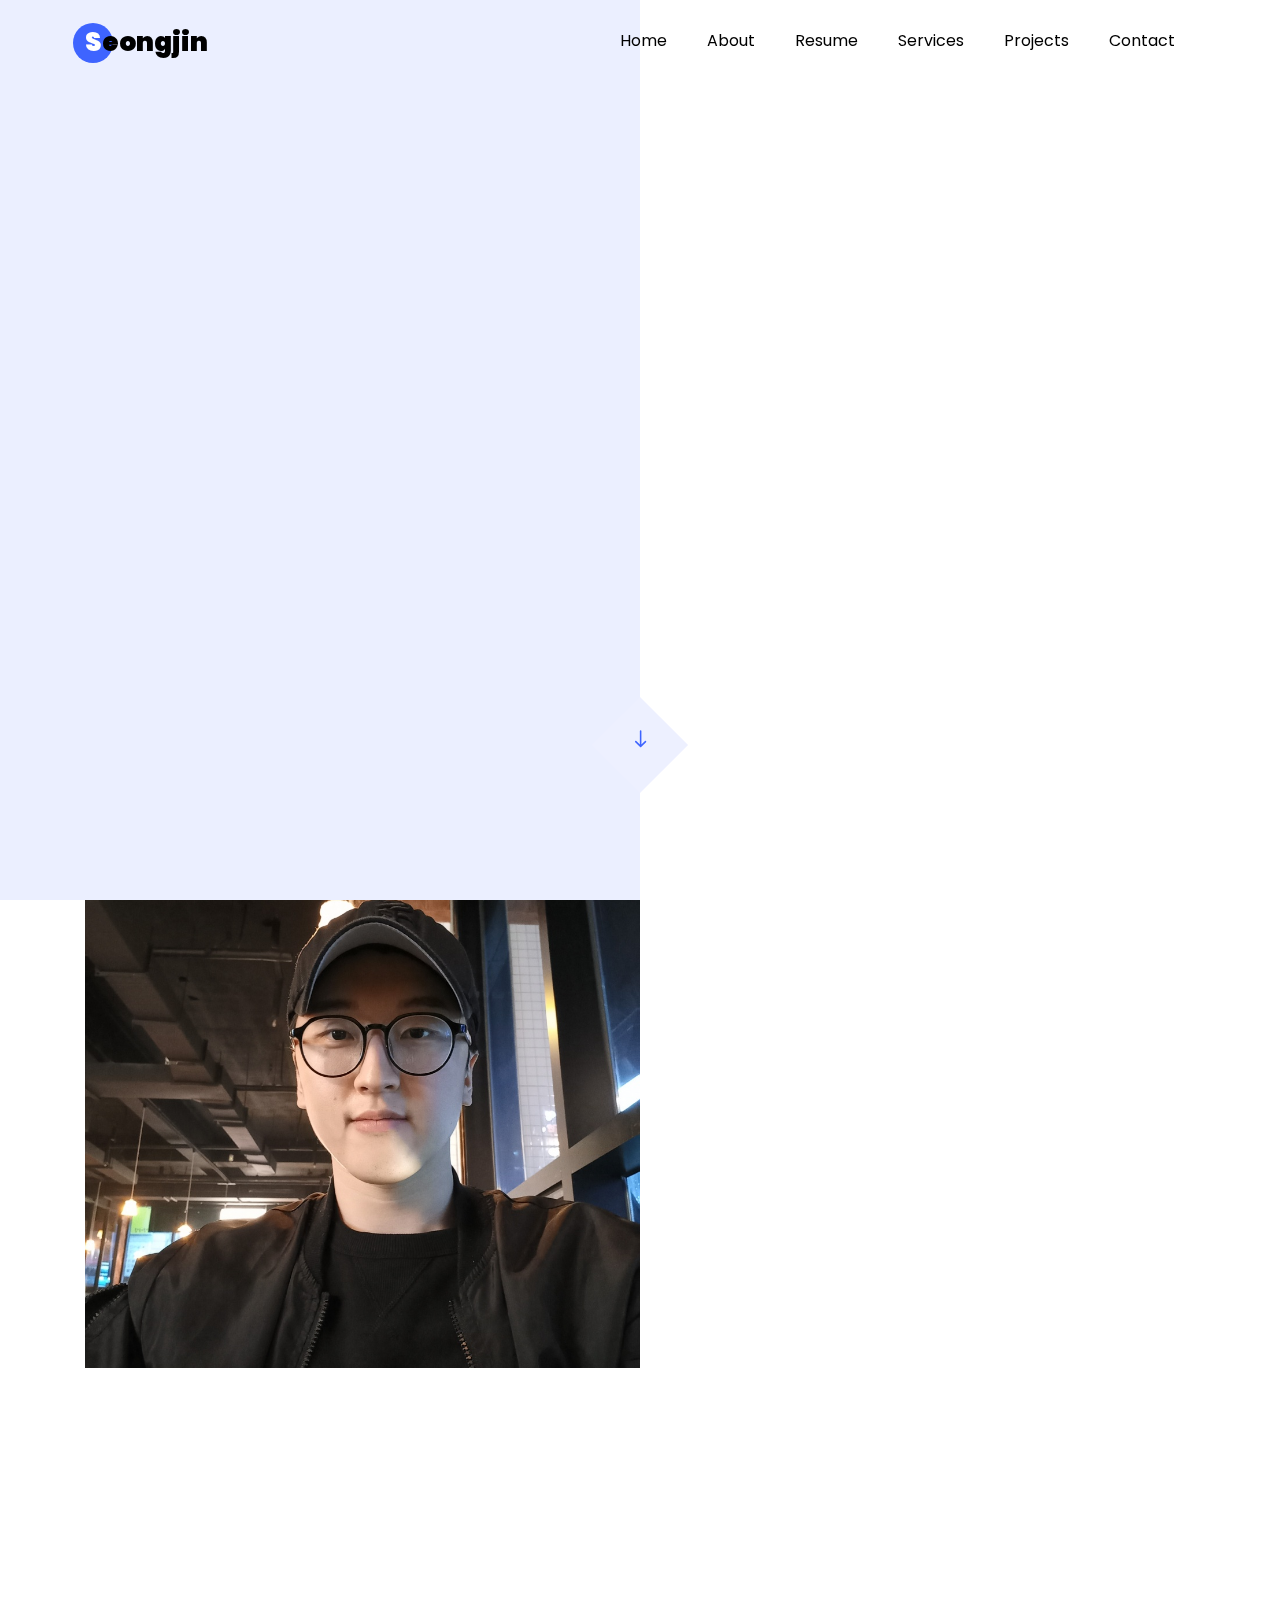
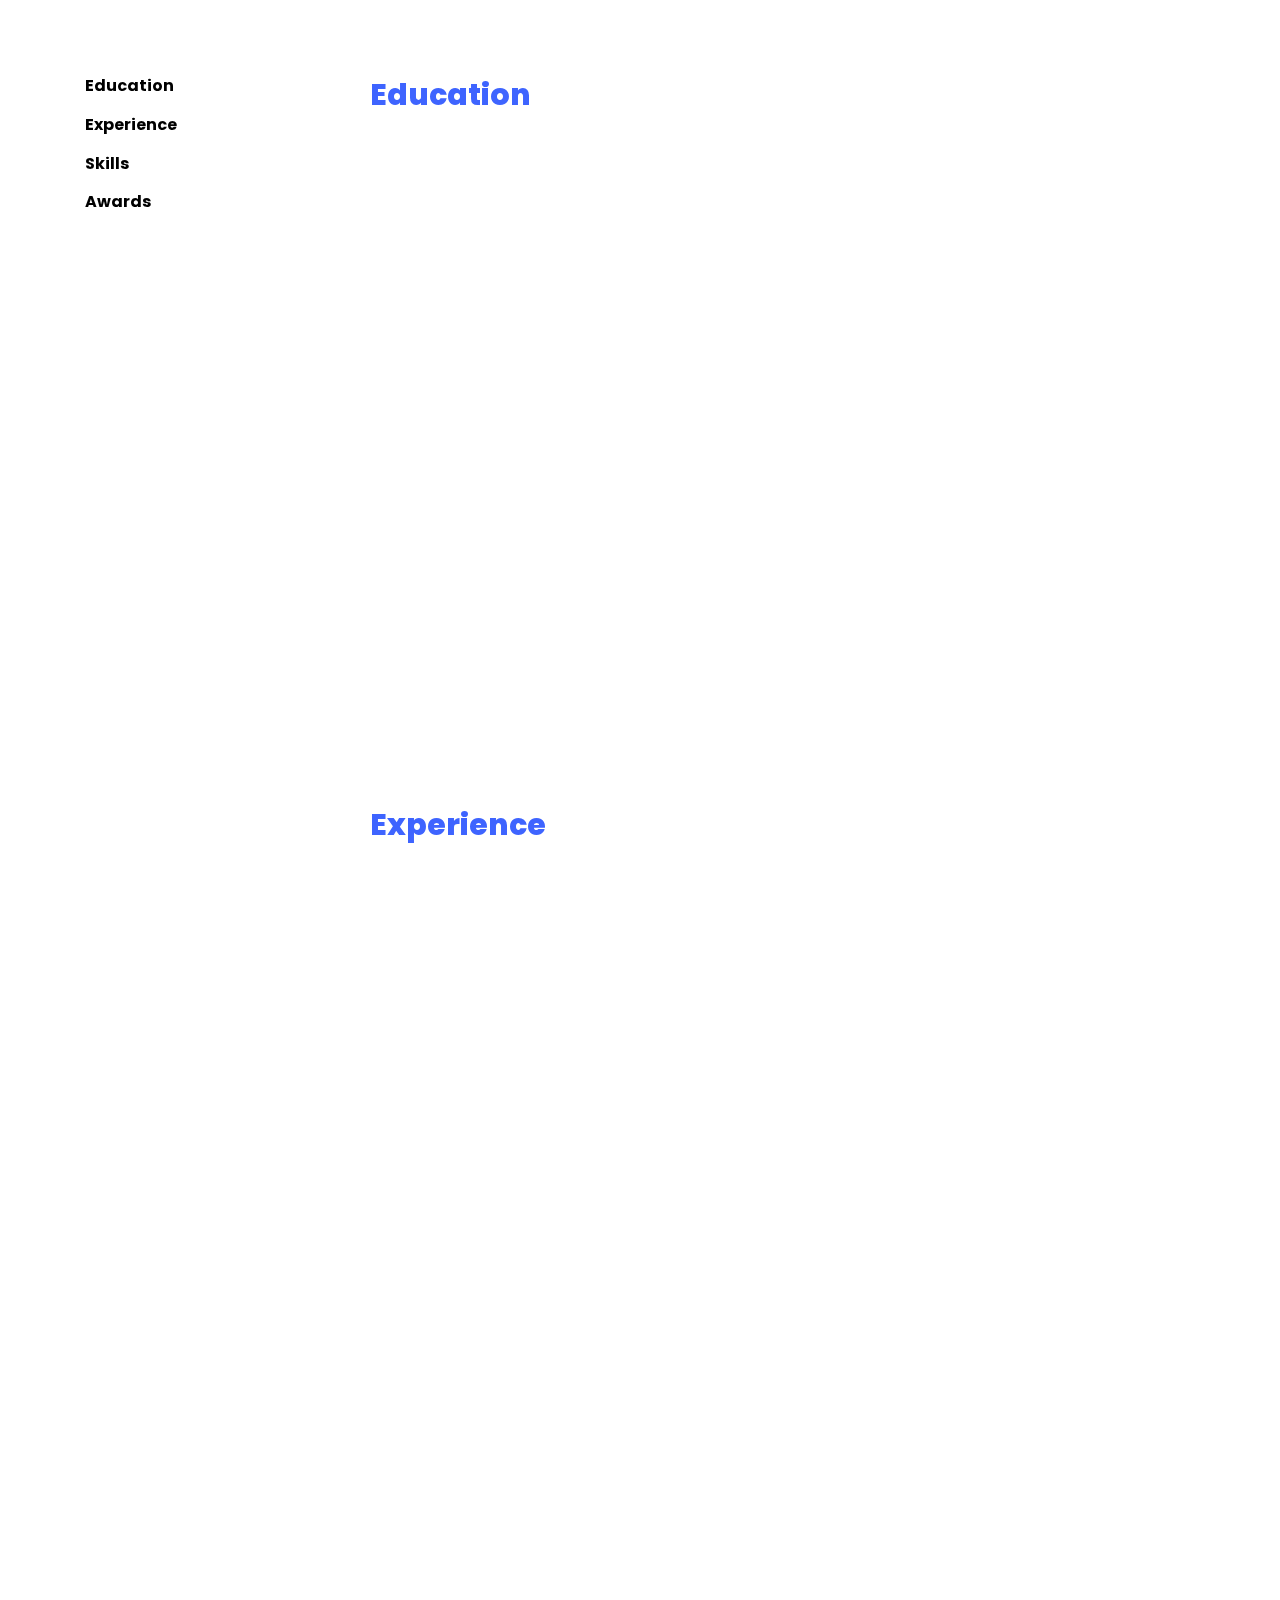
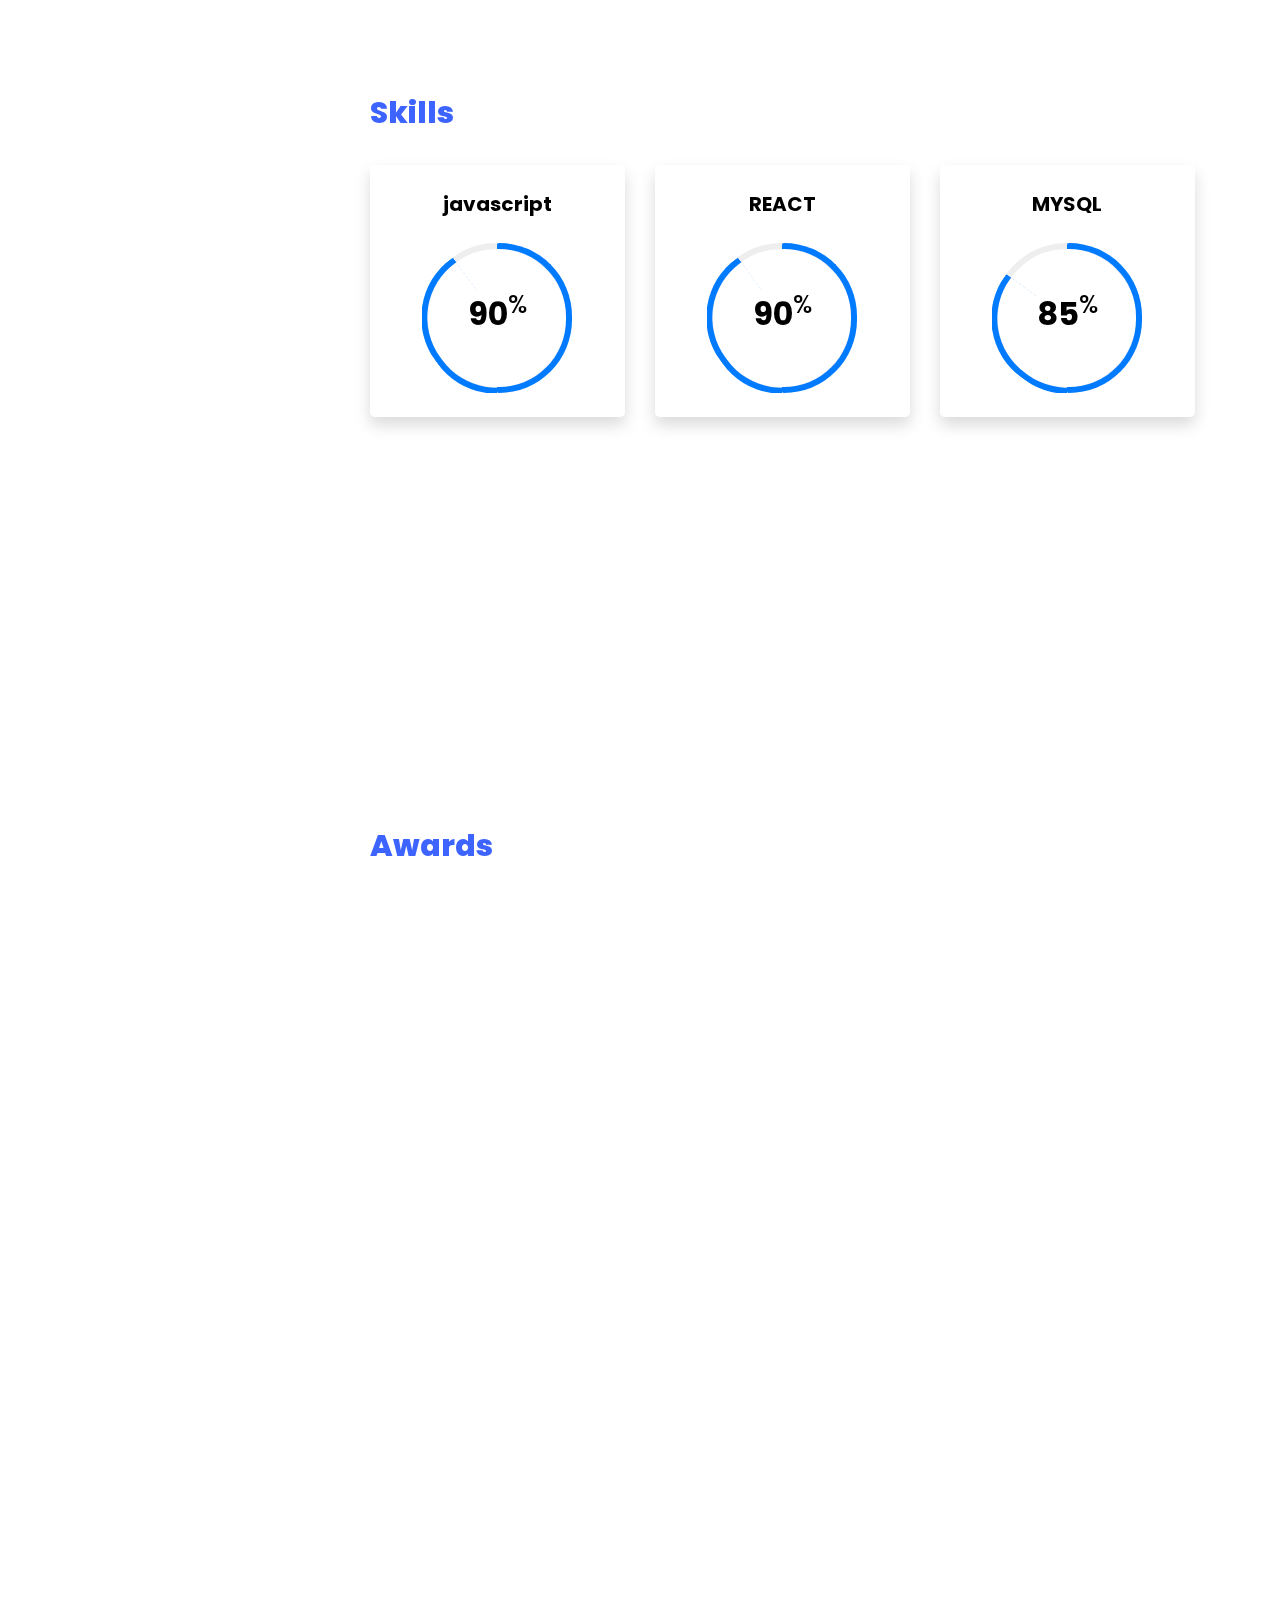
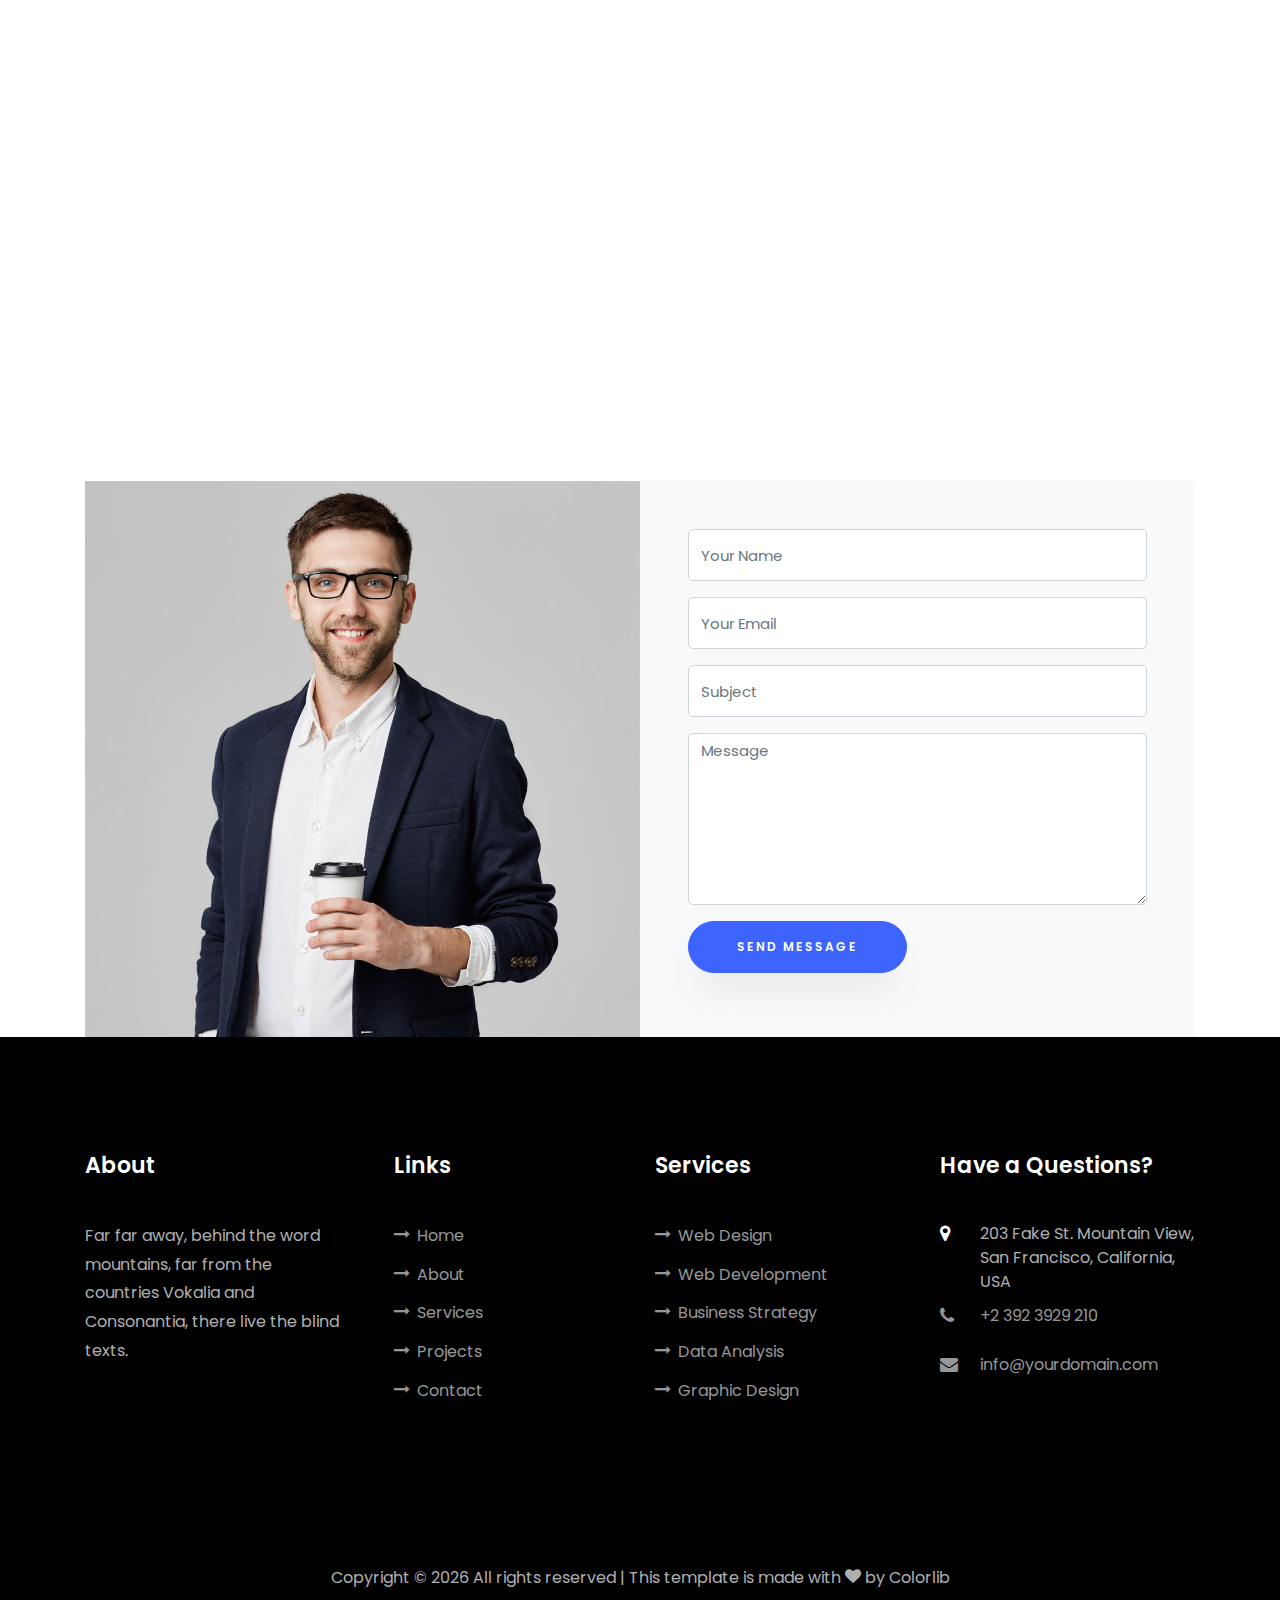
==== index.html @ 73cfe1e8 "first-commit" ====
<!DOCTYPE html>
<html lang="en">

<head>
	<title>Ronaldo - Free Bootstrap 4 Template by Colorlib</title>
	<meta charset="utf-8">
	<meta name="viewport" content="width=device-width, initial-scale=1, shrink-to-fit=no">

	<link href="https://fonts.googleapis.com/css?family=Poppins:100,200,300,400,500,600,700,800,900" rel="stylesheet">

	<link rel="stylesheet" href="css/open-iconic-bootstrap.min.css">
	<link rel="stylesheet" href="css/animate.css">

	<link rel="stylesheet" href="css/owl.carousel.min.css">
	<link rel="stylesheet" href="css/owl.theme.default.min.css">
	<link rel="stylesheet" href="css/magnific-popup.css">

	<link rel="stylesheet" href="css/aos.css">

	<link rel="stylesheet" href="css/ionicons.min.css">

	<link rel="stylesheet" href="css/flaticon.css">
	<link rel="stylesheet" href="css/icomoon.css">
	<link rel="stylesheet" href="css/style.css">
</head>

<body data-spy="scroll" data-target=".site-navbar-target" data-offset="300">


	<nav class="navbar navbar-expand-lg navbar-dark ftco_navbar ftco-navbar-light site-navbar-target" id="ftco-navbar">
		<div class="container">
			<a class="navbar-brand" href="index.html"><span>S</span>eongjin</a>
			<button class="navbar-toggler js-fh5co-nav-toggle fh5co-nav-toggle" type="button" data-toggle="collapse"
				data-target="#ftco-nav" aria-controls="ftco-nav" aria-expanded="false" aria-label="Toggle navigation">
				<span class="oi oi-menu"></span> Menu
			</button>

			<div class="collapse navbar-collapse" id="ftco-nav">
				<ul class="navbar-nav nav ml-auto">
					<li class="nav-item"><a href="#home-section" class="nav-link"><span>Home</span></a></li>
					<li class="nav-item"><a href="#about-section" class="nav-link"><span>About</span></a></li>
					<li class="nav-item"><a href="#resume-section" class="nav-link"><span>Resume</span></a></li>
					<li class="nav-item"><a href="#services-section" class="nav-link"><span>Services</span></a></li>
					<li class="nav-item"><a href="#projects-section" class="nav-link"><span>Projects</span></a></li>
					<!-- <li class="nav-item"><a href="#blog-section" class="nav-link"><span>My Blog</span></a></li> -->
					<li class="nav-item"><a href="#contact-section" class="nav-link"><span>Contact</span></a></li>
				</ul>
			</div>
		</div>
	</nav>
	<section class="hero-wrap js-fullheight">
		<div class="overlay"></div>
		<div class="container">
			<div class="row no-gutters slider-text js-fullheight justify-content-center align-items-center">
				<div class="col-lg-8 col-md-6 ftco-animate d-flex align-items-center">
					<div class="text text-center">
						<span class="subheading">Hey! I am</span>
						<h1>JEONG SEONG JIN</h1>
						<h2>I'm a
							<span class="txt-rotate" data-period="2000" data-rotate='[ "programmer."]'></span>
						</h2>
					</div>
				</div>
			</div>
		</div>
		</div>
		<div class="mouse">
			<a href="#" class="mouse-icon">
				<div class="mouse-wheel"><span class="ion-ios-arrow-round-down"></span></div>
			</a>
		</div>
	</section>

	<section class="ftco-about img ftco-section ftco-no-pt ftco-no-pb" id="about-section">
		<div class="container">
			<div class="row d-flex no-gutters">
				<div class="col-md-6 col-lg-6 d-flex">
					<div class="img-about img d-flex align-items-stretch">
						<div class="overlay"></div>
						<div class="img d-flex align-self-stretch align-items-center"
							style="background-image:url(images/me.jpeg);">
						</div>
					</div>
				</div>
				<div class="col-md-6 col-lg-6 pl-md-5 py-5">
					<div class="row justify-content-start pb-3">
						<div class="col-md-12 heading-section ftco-animate">
							<h1 class="big">About</h1>
							<h2 class="mb-4">About Me</h2>
							<!-- <p>A small river named Duden flows by their place and supplies it with the necessary regelialia.</p> -->
							<ul class="about-info mt-4 px-md-0 px-2">
								<li class="d-flex"><span>Name:</span> <span>정성진</span></li>
								<li class="d-flex"><span>Date of birth:</span> <span>1995.08.10</span></li>
								<li class="d-flex"><span>Address:</span> <span>서울 송파구</span></li>
								<li class="d-flex"><span>Email:</span> <span>dnjzm108@kakao.com</span></li>
								<li class="d-flex"><span>Phone: </span> <span>010-8283-3152</span></li>
								<li class="d-flex"><span>military:</span> <span>만기 전역</span></li>
							</ul>
						</div>
					</div>
					<!-- <div class="counter-wrap ftco-animate d-flex mt-md-3">
              <div class="text">
              	<p class="mb-4">
	                <span class="number" data-number="120">0</span>
	                <span>Project complete</span>
                </p>
                <p><a href="#" class="btn btn-primary py-3 px-3">Download CV</a></p>
              </div>
	          </div> -->
				</div>
			</div>
		</div>
	</section>

	<section class="ftco-section ftco-partner">
		<div class="container">
			<div class="row">
				<div class="col-sm ftco-animate">
					<a href="#" class="partner"><img src="images/partner-1.png" class="img-fluid"
							alt="Colorlib Template"></a>
				</div>
				<div class="col-sm ftco-animate">
					<a href="#" class="partner"><img src="images/partner-2.png" class="img-fluid"
							alt="Colorlib Template"></a>
				</div>
				<div class="col-sm ftco-animate">
					<a href="#" class="partner"><img src="images/partner-3.png" class="img-fluid"
							alt="Colorlib Template"></a>
				</div>
				<div class="col-sm ftco-animate">
					<a href="#" class="partner"><img src="images/partner-4.png" class="img-fluid"
							alt="Colorlib Template"></a>
				</div>
				<div class="col-sm ftco-animate">
					<a href="#" class="partner"><img src="images/partner-5.png" class="img-fluid"
							alt="Colorlib Template"></a>
				</div>
			</div>
		</div>
	</section>

	<section class="ftco-section ftco-no-pb goto-here" id="resume-section">
		<div class="container">
			<div class="row">
				<div class="col-md-3">
					<nav id="navi">
						<ul>
							<li><a href="#page-1">Education</a></li>
							<li><a href="#page-2">Experience</a></li>
							<li><a href="#page-3">Skills</a></li>
							<li><a href="#page-4">Awards</a></li>
						</ul>
					</nav>
				</div>
				<div class="col-md-9">
					<div id="page-1" class="page one">
						<h2 class="heading">Education</h2>

						<div class="resume-wrap d-flex ftco-animate">
							<div class="icon d-flex align-items-center justify-content-center">
								<span class="flaticon-ideas"></span>
							</div>
							<div class="text pl-3">
								<span class="date">2021-2021</span>
								<h2>경일게임 아카데미</h2>
								<span class="position">블록체인 기반 핀테크 및 응용 SW 개발자 양성 과정</span>
								<p>HTML,CSS 를 기초로 NODE JS , JAVASCRIPT , REACT 등등 을 기반으로 블로체인 기술 수료</p>
							</div>
						</div>
						<div class="resume-wrap d-flex ftco-animate">
							<div class="icon d-flex align-items-center justify-content-center">
								<span class="flaticon-ideas"></span>
							</div>
							<div class="text pl-3">
								<span class="date">2011-2014</span>
								<h2>선사 고등학교 졸업</h2>
								<span class="position">문과</span>
								<p>1학년1학기,2학기 학생 회장 및 체육 차장(학생회) | 2학년1학기 부회장 | 3학년 직업반 학생회장</p>
							</div>
						</div>

						<div class="resume-wrap d-flex ftco-animate">
							<div class="icon d-flex align-items-center justify-content-center">
								<span class="flaticon-ideas"></span>
							</div>
							<div class="text pl-3">
								<span class="date">2013-2014</span>
								<h2>서울 산업 정보 학교</h2>
								<span class="position">조리학과</span>
								<p>교내에서 자격증 취득을 제일 먼저 함 (한식,양식 조리 기능사)</p>
							</div>
						</div>
					</div>

					<div id="page-2" class="page two">
						<h2 class="heading">Experience</h2>

						<div class="resume-wrap d-flex ftco-animate">
							<div class="icon d-flex align-items-center justify-content-center">
								<span class="flaticon-ideas"></span>
							</div>

							<div class="text pl-3">
								<span class="date">2018-2020</span>
								<h2>호주 워킹 홀리 데이</h2>
								<span class="position">2년간 해외생활</span>
								<p>공장,농장,시티잡등 외국인들과 어울려 일한 경험. 코로나로 인한 귀국</p>
							</div>
						</div>

						<div class="resume-wrap d-flex ftco-animate">
							<div class="icon d-flex align-items-center justify-content-center">
								<span class="flaticon-ideas"></span>
							</div>

							<div class="text pl-3">
								<span class="date">2017-2018</span>
								<h2>건설 현장</h2>
								<span class="position">칸막이 작업</span>
								<p>기공 보조로 지방에서 숙식하며 작업 호주 워홀로 인해 퇴사</p>
							</div>
						</div>

						<div class="resume-wrap d-flex ftco-animate">
							<div class="icon d-flex align-items-center justify-content-center">
								<span class="flaticon-ideas"></span>
							</div>

							<div class="text pl-3">
								<span class="date">2015-2017</span>
								<h2>군대</h2>
								<!-- <span class="position">Cambridge University</span> -->
								<p>병잘 만기 전역</p>
							</div>
						</div>

						<div class="resume-wrap d-flex ftco-animate">
							<div class="icon d-flex align-items-center justify-content-center">
								<span class="flaticon-ideas"></span>
							</div>

							<div class="text pl-3">
								<span class="date">2014-2015</span>
								<h2>아웃백 스테이크하우스</h2>
								<span class="position">홀서빙 및 주방보조</span>
								<p>졸업 전부터 취업해서 매니져 직전 트레이너까지 에서 군복무로 인한 퇴사</p>
							</div>
						</div>

					</div>


					<div id="page-3" class="page three">
						<h2 class="heading">Skills</h2>

						<div class="row progress-circle mb-5">

							<div class="col-lg-4 mb-4">
								<div class="bg-white rounded-lg shadow p-4">
									<h2 class="h5 font-weight-bold text-center mb-4">javascript</h2>

									<!-- Progress bar 1 -->
									<div class="progress mx-auto" data-value='90'>
										<span class="progress-left">
											<span class="progress-bar border-primary"></span>
										</span>
										<span class="progress-right">
											<span class="progress-bar border-primary"></span>
										</span>
										<div
											class="progress-value w-100 h-100 rounded-circle d-flex align-items-center justify-content-center">
											<div class="h2 font-weight-bold">90<sup class="small">%</sup></div>
										</div>
									</div>
									<!-- END -->

									<!-- Demo info -->
									<!-- <div class="row text-center mt-4">
						          <div class="col-6 border-right">
						            <div class="h4 font-weight-bold mb-0">28%</div><span class="small text-gray">Last week</span>
						          </div>
						          <div class="col-6">
						            <div class="h4 font-weight-bold mb-0">60%</div><span class="small text-gray">Last month</span>
						          </div>
						        </div> -->
									<!-- END -->
								</div>
							</div>

							<div class="col-lg-4 mb-4">
								<div class="bg-white rounded-lg shadow p-4">
									<h2 class="h5 font-weight-bold text-center mb-4">REACT</h2>

									<!-- Progress bar 1 -->
									<div class="progress mx-auto" data-value='90'>
										<span class="progress-left">
											<span class="progress-bar border-primary"></span>
										</span>
										<span class="progress-right">
											<span class="progress-bar border-primary"></span>
										</span>
										<div
											class="progress-value w-100 h-100 rounded-circle d-flex align-items-center justify-content-center">
											<div class="h2 font-weight-bold">90<sup class="small">%</sup></div>
										</div>
									</div>
									<!-- END -->

									<!-- Demo info -->
									<!-- <div class="row text-center mt-4">
						          <div class="col-6 border-right">
						            <div class="h4 font-weight-bold mb-0">28%</div><span class="small text-gray">Last week</span>
						          </div>
						          <div class="col-6">
						            <div class="h4 font-weight-bold mb-0">60%</div><span class="small text-gray">Last month</span>
						          </div>
						        </div> -->
									<!-- END -->
								</div>
							</div>

							<div class="col-lg-4 mb-4">
								<div class="bg-white rounded-lg shadow p-4">
									<h2 class="h5 font-weight-bold text-center mb-4">MYSQL</h2>

									<!-- Progress bar 1 -->
									<div class="progress mx-auto" data-value='85'>
										<span class="progress-left">
											<span class="progress-bar border-primary"></span>
										</span>
										<span class="progress-right">
											<span class="progress-bar border-primary"></span>
										</span>
										<div
											class="progress-value w-100 h-100 rounded-circle d-flex align-items-center justify-content-center">
											<div class="h2 font-weight-bold">85<sup class="small">%</sup></div>
										</div>
									</div>
									<!-- END -->

									<!-- Demo info -->
									<!-- <div class="row text-center mt-4">
						          <div class="col-6 border-right">
						            <div class="h4 font-weight-bold mb-0">28%</div><span class="small text-gray">Last week</span>
						          </div>
						          <div class="col-6">
						            <div class="h4 font-weight-bold mb-0">60%</div><span class="small text-gray">Last month</span>
						          </div>
						        </div> -->
									<!-- END -->
								</div>
							</div>
						</div>



						<div class="row">
							<div class="col-md-6 animate-box">
								<div class="progress-wrap ftco-animate">
									<h3>HTML</h3>
									<div class="progress">
										<div class="progress-bar color-1" role="progressbar" aria-valuenow="90"
											aria-valuemin="0" aria-valuemax="100" style="width:90%">
											<span>90%</span>
										</div>
									</div>
								</div>
							</div>
							<div class="col-md-6 animate-box">
								<div class="progress-wrap ftco-animate">
									<h3>CSS</h3>
									<div class="progress">
										<div class="progress-bar color-2" role="progressbar" aria-valuenow="85"
											aria-valuemin="0" aria-valuemax="100" style="width:85%">
											<span>85%</span>
										</div>
									</div>
								</div>
							</div>
							<div class="col-md-6 animate-box">
								<div class="progress-wrap ftco-animate">
									<h3>node js</h3>
									<div class="progress">
										<div class="progress-bar color-3" role="progressbar" aria-valuenow="95"
											aria-valuemin="0" aria-valuemax="100" style="width:95%">
											<span>95%</span>
										</div>
									</div>
								</div>
							</div>
							<div class="col-md-6 animate-box">
								<div class="progress-wrap ftco-animate">
									<h3>CSS3</h3>
									<div class="progress">
										<div class="progress-bar color-4" role="progressbar" aria-valuenow="90"
											aria-valuemin="0" aria-valuemax="100" style="width:90%">
											<span>90%</span>
										</div>
									</div>
								</div>
							</div>
							<div class="col-md-6 animate-box">
								<div class="progress-wrap ftco-animate">
									<h3>express</h3>
									<div class="progress">
										<div class="progress-bar color-5" role="progressbar" aria-valuenow="70"
											aria-valuemin="0" aria-valuemax="100" style="width:90%">
											<span>90%</span>
										</div>
									</div>
								</div>
							</div>
							<div class="col-md-6 animate-box">
								<div class="progress-wrap ftco-animate">
									<h3>solidity</h3>
									<div class="progress">
										<div class="progress-bar color-6" role="progressbar" aria-valuenow="80"
											aria-valuemin="0" aria-valuemax="100" style="width:50%">
											<span>50%</span>
										</div>
									</div>
								</div>
							</div>
						</div>
					</div>

					<div id="page-4" class="page four">
						<h2 class="heading">Awards</h2>

						<div class="resume-wrap d-flex ftco-animate">
							<div class="icon d-flex align-items-center justify-content-center">
								<span class="flaticon-ideas"></span>
							</div>
							<div class="text pl-3">
								<span class="date">2014-2015</span>
								<h2>Top 10 Web Developer</h2>
								<span class="position">Cambridge University</span>
								<p>A small river named Duden flows by their place and supplies it with the necessary
									regelialia. It is a paradisematic country, in which roasted parts of sentences fly
									into your mouth.</p>
							</div>
						</div>

					</div>
				</div>
			</div>
		</div>
	</section>


	<section class="ftco-section" id="services-section">
		<div class="container-fluid px-md-5">
			<div class="row justify-content-center py-5 mt-5">
				<div class="col-md-12 heading-section text-center ftco-animate">
					<h1 class="big big-2">Services</h1>
					<h2 class="mb-4">Services</h2>
					<!-- <p>Far far away, behind the word mountains, far from the countries Vokalia and Consonantia</p> -->
				</div>
			</div>
			<div class="row">
				<div class="col-md-4 text-center d-flex ftco-animate">
					<a href="https://github.com/dnjzm108" class="services-1 shadow">
						<span class="icon">
							<i class="flaticon-analysis"></i>
						</span>
						<div class="desc">
							<h3 class="mb-5">My github</h3>
							<p>프로젝트 및 수업에 사용한 코드 저장소</p>
						</div>
					</a>
				</div>

				<div class="col-md-4 text-center d-flex ftco-animate">
					<a href="https://seongjin08.tistory.com/" class="services-1 shadow">
						<span class="icon">
							<i class="flaticon-flasks"></i>
						</span>
						<div class="desc">
							<h3 class="mb-5">my blog</h3>
							<p>프로젝트 및 수업으로 공부한 기록</p>
						</div>
					</a>
				</div>

				<div class="col-md-4 text-center d-flex ftco-animate">
					<a href="#" class="services-1 shadow">
						<span class="icon">
							<i class="flaticon-ideas"></i>
						</span>
						<div class="desc">
							<h3 class="mb-5">UP</h3>
							<p>위로 올라가기</p>
						</div>
					</a>
				</div>
				<!-- 
					<div class="col-md-4 text-center d-flex ftco-animate">
						<a href="#" class="services-1 shadow">
							<span class="icon">
								<i class="flaticon-innovation"></i>
							</span>
							<div class="desc">
								<h3 class="mb-5">App Developing</h3>
								<p>A small river named Duden flows by their place and supplies it with the necessary regelialia.</p>
							</div>
						</a>
					</div>
					<div class="col-md-4 text-center d-flex ftco-animate">
						<a href="#" class="services-1 shadow">
							<span class="icon">
								<i class="flaticon-ux-design"></i>
							</span>
							<div class="desc">
								<h3 class="mb-5">Branding</h3>
								<p>A small river named Duden flows by their place and supplies it with the necessary regelialia.</p>
							</div>
						</a>
					</div>
					<div class="col-md-4 text-center d-flex ftco-animate">
						<a href="#" class="services-1 shadow">
							<span class="icon">
								<i class="flaticon-idea"></i>
							</span>
							<div class="desc">
								<h3 class="mb-5">Product Strategy</h3>
								<p>A small river named Duden flows by their place and supplies it with the necessary regelialia.</p>
							</div>
						</a>
					</div>
				</div> -->
			</div>
	</section>


	<section class="ftco-section ftco-project" id="projects-section">
		<div class="container-fluid px-md-0">
			<div class="row no-gutters justify-content-center pb-5">
				<div class="col-md-12 heading-section text-center ftco-animate">
					<h1 class="big big-2">Projects</h1>
					<h2 class="mb-4">My Projects</h2>
					<!-- <p> 지금까지 작업해 본 프로젝트 </p> -->
				</div>
			</div>

			<div class="row no-gutters">
				<div class="col-md-4">
					<div class="project img ftco-animate d-flex justify-content-center align-items-center"
						style="background-image: url(images/sds.png);">
						<div class="overlay"></div>
						<div class="text text-center p-4">
							<h3><a href="/samsung_sds.html">첫번째 프로젝트 사이트 클론</a></h3>
							<span>삼성sds 사이트 클론</span>
						</div>
					</div>
				</div>

				<div class="col-md-4">
					<div class="project img ftco-animate d-flex justify-content-center align-items-center"
						style="background-image: url(images/work-2.jpg);">
						<div class="overlay"></div>
						<div class="text text-center p-4">
							<h3><a href="#">Branding &amp; Illustration Design</a></h3>
							<span>Web Design</span>
						</div>
					</div>
				</div>

				<div class="col-md-4">
					<div class="project img ftco-animate d-flex justify-content-center align-items-center"
						style="background-image: url(images/work-3.jpg);">
						<div class="overlay"></div>
						<div class="text text-center p-4">
							<h3><a href="#">Branding &amp; Illustration Design</a></h3>
							<span>Web Design</span>
						</div>
					</div>
				</div>
				<div class="col-md-4">
					<div class="project img ftco-animate d-flex justify-content-center align-items-center"
						style="background-image: url(images/work-4.jpg);">
						<div class="overlay"></div>
						<div class="text text-center p-4">
							<h3><a href="#">Branding &amp; Illustration Design</a></h3>
							<span>Web Design</span>
						</div>
					</div>
				</div>
				<div class="col-md-4">
					<div class="project img ftco-animate d-flex justify-content-center align-items-center"
						style="background-image: url(images/work-5.jpg);">
						<div class="overlay"></div>
						<div class="text text-center p-4">
							<h3><a href="#">Branding &amp; Illustration Design</a></h3>
							<span>Web Design</span>
						</div>
					</div>
				</div>
				<div class="col-md-4">
					<div class="project img ftco-animate d-flex justify-content-center align-items-center"
						style="background-image: url(images/work-6.jpg);">
						<div class="overlay"></div>
						<div class="text text-center p-4">
							<h3><a href="#">Branding &amp; Illustration Design</a></h3>
							<span>Web Design</span>
						</div>
					</div>
				</div>
			</div>
		</div>
	</section>

	<section class="ftco-section ftco-no-pt ftco-no-pb ftco-counter img" id="section-counter">
		<div class="container-fluid px-md-5">
			<div class="row d-md-flex align-items-center">
				<div class="col-md d-flex justify-content-center counter-wrap ftco-animate">
					<div class="block-18 shadow">
						<div class="text">
							<strong class="number" data-number="100">0</strong>
							<span>Awards</span>
						</div>
					</div>
				</div>
				<div class="col-md d-flex justify-content-center counter-wrap ftco-animate">
					<div class="block-18 shadow">
						<div class="text">
							<strong class="number" data-number="1200">0</strong>
							<span>Complete Projects</span>
						</div>
					</div>
				</div>
				<div class="col-md d-flex justify-content-center counter-wrap ftco-animate">
					<div class="block-18 shadow">
						<div class="text">
							<strong class="number" data-number="1200">0</strong>
							<span>Happy Customers</span>
						</div>
					</div>
				</div>
				<div class="col-md d-flex justify-content-center counter-wrap ftco-animate">
					<div class="block-18 shadow">
						<div class="text">
							<strong class="number" data-number="500">0</strong>
							<span>Cups of coffee</span>
						</div>
					</div>
				</div>
			</div>
		</div>
	</section>


	<!-- <section class="ftco-section" id="blog-section">
		<div class="container">
			<div class="row justify-content-center mb-5 pb-5">
				<div class="col-md-7 heading-section text-center ftco-animate">
					<h1 class="big big-2">Blog</h1>
					<h2 class="mb-4">Our Blog</h2>
					<p>Far far away, behind the word mountains, far from the countries Vokalia and Consonantia</p>
				</div>
			</div>
			<div class="row d-flex">
				<div class="col-md-4 d-flex ftco-animate">
					<div class="blog-entry justify-content-end">
						<a href="single.html" class="block-20" style="background-image: url('images/image_1.jpg');">
						</a>
						<div class="text mt-3 float-right d-block">
							<h3 class="heading"><a href="single.html">Why Lead Generation is Key for Business Growth</a>
							</h3>
							<div class="d-flex align-items-center mb-3 meta">
								<p class="mb-0">
									<span class="mr-2">Sept. 12, 2019</span>
									<a href="#" class="mr-2">Admin</a>
									<a href="#" class="meta-chat"><span class="icon-chat"></span> 3</a>
								</p>
							</div>
							<p>A small river named Duden flows by their place and supplies it with the necessary
								regelialia.</p>
						</div>
					</div>
				</div>
				<div class="col-md-4 d-flex ftco-animate">
					<div class="blog-entry justify-content-end">
						<a href="single.html" class="block-20" style="background-image: url('images/image_2.jpg');">
						</a>
						<div class="text mt-3 float-right d-block">
							<h3 class="heading"><a href="single.html">Why Lead Generation is Key for Business Growth</a>
							</h3>
							<div class="d-flex align-items-center mb-3 meta">
								<p class="mb-0">
									<span class="mr-2">Sept. 12, 2019</span>
									<a href="#" class="mr-2">Admin</a>
									<a href="#" class="meta-chat"><span class="icon-chat"></span> 3</a>
								</p>
							</div>
							<p>A small river named Duden flows by their place and supplies it with the necessary
								regelialia.</p>
						</div>
					</div>
				</div>
				<div class="col-md-4 d-flex ftco-animate">
					<div class="blog-entry">
						<a href="single.html" class="block-20" style="background-image: url('images/image_3.jpg');">
						</a>
						<div class="text mt-3 float-right d-block">
							<h3 class="heading"><a href="single.html">Why Lead Generation is Key for Business Growth</a>
							</h3>
							<div class="d-flex align-items-center mb-3 meta">
								<p class="mb-0">
									<span class="mr-2">Sept. 12, 2019</span>
									<a href="#" class="mr-2">Admin</a>
									<a href="#" class="meta-chat"><span class="icon-chat"></span> 3</a>
								</p>
							</div>
							<p>A small river named Duden flows by their place and supplies it with the necessary
								regelialia.</p>
						</div>
					</div>
				</div>
			</div>
		</div>
	</section> -->

	<!-- <section class="ftco-section ftco-hireme img" style="background-image: url(images/bg_1.jpg)">
		<div class="overlay"></div>
		<div class="container">
			<div class="row justify-content-center">
				<div class="col-md-7 ftco-animate text-center">
					<h2>I'm <span>Available</span> for freelancing</h2>
					<p>A small river named Duden flows by their place and supplies it with the necessary regelialia.</p>
					<p class="mb-0"><a href="#" class="btn btn-primary py-3 px-5">Hire me</a></p>
				</div>
			</div>
		</div>
	</section> -->

	<section class="ftco-section contact-section ftco-no-pb" id="contact-section">
		<div class="container">
			<div class="row justify-content-center mb-5 pb-3">
				<div class="col-md-7 heading-section text-center ftco-animate">
					<h1 class="big big-2">Contact</h1>
					<h2 class="mb-4">Contact Me</h2>
					<!-- <p>Far far away, behind the word mountains, far from the countries Vokalia and Consonantia</p> -->
				</div>
			</div>

			<div class="row d-flex contact-info mb-5">
				<div class="col-md-6 col-lg-3 d-flex ftco-animate">
					<div class="align-self-stretch box text-center p-4 shadow">
						<div class="icon d-flex align-items-center justify-content-center">
							<span class="icon-map-signs"></span>
						</div>
						<div>
							<h3 class="mb-4">Address</h3>
							<p>서울 송파구</p>
						</div>
					</div>
				</div>
				<div class="col-md-6 col-lg-3 d-flex ftco-animate">
					<div class="align-self-stretch box text-center p-4 shadow">
						<div class="icon d-flex align-items-center justify-content-center">
							<span class="icon-phone2"></span>
						</div>
						<div>
							<h3 class="mb-4">Contact Number</h3>
							<p><a href="tel://01082833152">010 8283 3152</a></p>
						</div>
					</div>
				</div>
				<div class="col-md-6 col-lg-3 d-flex ftco-animate">
					<div class="align-self-stretch box text-center p-4 shadow">
						<div class="icon d-flex align-items-center justify-content-center">
							<span class="icon-paper-plane"></span>
						</div>
						<div>
							<h3 class="mb-4">Email Address</h3>
							<p><a href="mailto:info@yoursite.com">dnjzm108@kakao.com</a></p>
						</div>
					</div>
				</div>
				<div class="col-md-6 col-lg-3 d-flex ftco-animate">
					<div class="align-self-stretch box text-center p-4 shadow">
						<div class="icon d-flex align-items-center justify-content-center">
							<span class="icon-globe"></span>
						</div>
						<div>
							<h3 class="mb-4">Website</h3>
							<p><a href="#">dnjzm108.github.io</a></p>
						</div>
					</div>
				</div>
			</div>

			<div class="row no-gutters block-9">
				<div class="col-md-6 order-md-last d-flex">
					<form action="#" class="bg-light p-4 p-md-5 contact-form">
						<div class="form-group">
							<input type="text" class="form-control" placeholder="Your Name">
						</div>
						<div class="form-group">
							<input type="text" class="form-control" placeholder="Your Email">
						</div>
						<div class="form-group">
							<input type="text" class="form-control" placeholder="Subject">
						</div>
						<div class="form-group">
							<textarea name="" id="" cols="30" rows="7" class="form-control"
								placeholder="Message"></textarea>
						</div>
						<div class="form-group">
							<input type="submit" value="Send Message" class="btn btn-primary py-3 px-5">
						</div>
					</form>

				</div>

				<div class="col-md-6 d-flex">
					<div class="img" style="background-image: url(images/about.jpg);"></div>
				</div>
			</div>
		</div>
	</section>


	<footer class="ftco-footer ftco-section">
		<div class="container">
			<div class="row mb-5">
				<div class="col-md">
					<div class="ftco-footer-widget mb-4">
						<h2 class="ftco-heading-2">About</h2>
						<p>Far far away, behind the word mountains, far from the countries Vokalia and Consonantia,
							there live the blind texts.</p>
						<ul class="ftco-footer-social list-unstyled float-md-left float-lft mt-5">
							<li class="ftco-animate"><a href="#"><span class="icon-twitter"></span></a></li>
							<li class="ftco-animate"><a href="#"><span class="icon-facebook"></span></a></li>
							<li class="ftco-animate"><a href="#"><span class="icon-instagram"></span></a></li>
						</ul>
					</div>
				</div>
				<div class="col-md">
					<div class="ftco-footer-widget mb-4 ml-md-4">
						<h2 class="ftco-heading-2">Links</h2>
						<ul class="list-unstyled">
							<li><a href="#"><span class="icon-long-arrow-right mr-2"></span>Home</a></li>
							<li><a href="#"><span class="icon-long-arrow-right mr-2"></span>About</a></li>
							<li><a href="#"><span class="icon-long-arrow-right mr-2"></span>Services</a></li>
							<li><a href="#"><span class="icon-long-arrow-right mr-2"></span>Projects</a></li>
							<li><a href="#"><span class="icon-long-arrow-right mr-2"></span>Contact</a></li>
						</ul>
					</div>
				</div>
				<div class="col-md">
					<div class="ftco-footer-widget mb-4">
						<h2 class="ftco-heading-2">Services</h2>
						<ul class="list-unstyled">
							<li><a href="#"><span class="icon-long-arrow-right mr-2"></span>Web Design</a></li>
							<li><a href="#"><span class="icon-long-arrow-right mr-2"></span>Web Development</a></li>
							<li><a href="#"><span class="icon-long-arrow-right mr-2"></span>Business Strategy</a></li>
							<li><a href="#"><span class="icon-long-arrow-right mr-2"></span>Data Analysis</a></li>
							<li><a href="#"><span class="icon-long-arrow-right mr-2"></span>Graphic Design</a></li>
						</ul>
					</div>
				</div>
				<div class="col-md">
					<div class="ftco-footer-widget mb-4">
						<h2 class="ftco-heading-2">Have a Questions?</h2>
						<div class="block-23 mb-3">
							<ul>
								<li><span class="icon icon-map-marker"></span><span class="text">203 Fake St. Mountain
										View, San Francisco, California, USA</span></li>
								<li><a href="#"><span class="icon icon-phone"></span><span class="text">+2 392 3929
											210</span></a></li>
								<li><a href="#"><span class="icon icon-envelope"></span><span
											class="text">info@yourdomain.com</span></a></li>
							</ul>
						</div>
					</div>
				</div>
			</div>
			<div class="row">
				<div class="col-md-12 text-center">

					<p>
						<!-- Link back to Colorlib can't be removed. Template is licensed under CC BY 3.0. -->
						Copyright &copy;
						<script>document.write(new Date().getFullYear());</script> All rights reserved | This template
						is made with <i class="icon-heart color-danger" aria-hidden="true"></i> by <a
							href="https://colorlib.com" target="_blank">Colorlib</a>
						<!-- Link back to Colorlib can't be removed. Template is licensed under CC BY 3.0. -->
					</p>
				</div>
			</div>
		</div>
	</footer>



	<!-- loader -->
	<div id="ftco-loader" class="show fullscreen"><svg class="circular" width="48px" height="48px">
			<circle class="path-bg" cx="24" cy="24" r="22" fill="none" stroke-width="4" stroke="#eeeeee" />
			<circle class="path" cx="24" cy="24" r="22" fill="none" stroke-width="4" stroke-miterlimit="10"
				stroke="#F96D00" />
		</svg></div>


	<script src="js/jquery.min.js"></script>
	<script src="js/jquery-migrate-3.0.1.min.js"></script>
	<script src="js/popper.min.js"></script>
	<script src="js/bootstrap.min.js"></script>
	<script src="js/jquery.easing.1.3.js"></script>
	<script src="js/jquery.waypoints.min.js"></script>
	<script src="js/jquery.stellar.min.js"></script>
	<script src="js/owl.carousel.min.js"></script>
	<script src="js/jquery.magnific-popup.min.js"></script>
	<script src="js/aos.js"></script>
	<script src="js/jquery.animateNumber.min.js"></script>
	<script src="js/scrollax.min.js"></script>

	<script src="js/main.js"></script>

</body>

</html>
---- css/flaticon.css ----
/*
  	Flaticon icon font: Flaticon
  	Creation date: 04/01/2019 13:45
  	*/


@font-face {
  font-family: "Flaticon";
  src: url("../fonts/flaticon/font/Flaticon.eot");
  src: url("../fonts/flaticon/font/Flaticon.eot?#iefix") format("embedded-opentype"),
       url("../fonts/flaticon/font/Flaticon.woff") format("woff"),
       url("../fonts/flaticon/font/Flaticon.ttf") format("truetype"),
       url("../fonts/flaticon/font/Flaticon.svg#Flaticon") format("svg");
  font-weight: normal;
  font-style: normal;
}

@media screen and (-webkit-min-device-pixel-ratio:0) {
  @font-face {
    font-family: "Flaticon";
    src: url("../fonts/flaticon/font/Flaticon.svg#Flaticon") format("svg");
  }
}

[class^="flaticon-"]:before, [class*=" flaticon-"]:before,
[class^="flaticon-"]:after, [class*=" flaticon-"]:after {   
  font-family: Flaticon;
  font-style: normal;
  font-weight: normal;
  font-variant: normal;
  text-transform: none;
  line-height: 1;

  /* Better Font Rendering =========== */
  -webkit-font-smoothing: antialiased;
  -moz-osx-font-smoothing: grayscale;
}

.flaticon-ideas:before { content: "\f100"; }
.flaticon-flasks:before { content: "\f101"; }
.flaticon-analysis:before { content: "\f102"; }
.flaticon-ux-design:before { content: "\f103"; }
.flaticon-web-design:before { content: "\f104"; }
.flaticon-idea:before { content: "\f105"; }
.flaticon-innovation:before { content: "\f106"; }
---- css/icomoon.css ----
@font-face {
  font-family: 'icomoon';
  src:  url('../fonts/icomoon/icomoon.eot?6tt51o');
  src:  url('../fonts/icomoon/icomoon.eot?6tt51o#iefix') format('embedded-opentype'),
    url('../fonts/icomoon/icomoon.ttf?6tt51o') format('truetype'),
    url('../fonts/icomoon/icomoon.woff?6tt51o') format('woff'),
    url('../fonts/icomoon/icomoon.svg?6tt51o#icomoon') format('svg');
  font-weight: normal;
  font-style: normal;
}

[class^="icon-"], [class*=" icon-"] {
  /* use !important to prevent issues with browser extensions that change fonts */
  font-family: 'icomoon' !important;
  speak: none;
  font-style: normal;
  font-weight: normal;
  font-variant: normal;
  text-transform: none;
  line-height: 1;

  /* Better Font Rendering =========== */
  -webkit-font-smoothing: antialiased;
  -moz-osx-font-smoothing: grayscale;
}

.icon-asterisk:before {
  content: "\f069";
}
.icon-plus:before {
  content: "\f067";
}
.icon-question:before {
  content: "\f128";
}
.icon-minus:before {
  content: "\f068";
}
.icon-glass:before {
  content: "\f000";
}
.icon-music:before {
  content: "\f001";
}
.icon-search:before {
  content: "\f002";
}
.icon-envelope-o:before {
  content: "\f003";
}
.icon-heart:before {
  content: "\f004";
}
.icon-star:before {
  content: "\f005";
}
.icon-star-o:before {
  content: "\f006";
}
.icon-user:before {
  content: "\f007";
}
.icon-film:before {
  content: "\f008";
}
.icon-th-large:before {
  content: "\f009";
}
.icon-th:before {
  content: "\f00a";
}
.icon-th-list:before {
  content: "\f00b";
}
.icon-check:before {
  content: "\f00c";
}
.icon-close:before {
  content: "\f00d";
}
.icon-remove:before {
  content: "\f00d";
}
.icon-times:before {
  content: "\f00d";
}
.icon-search-plus:before {
  content: "\f00e";
}
.icon-search-minus:before {
  content: "\f010";
}
.icon-power-off:before {
  content: "\f011";
}
.icon-signal:before {
  content: "\f012";
}
.icon-cog:before {
  content: "\f013";
}
.icon-gear:before {
  content: "\f013";
}
.icon-trash-o:before {
  content: "\f014";
}
.icon-home:before {
  content: "\f015";
}
.icon-file-o:before {
  content: "\f016";
}
.icon-clock-o:before {
  content: "\f017";
}
.icon-road:before {
  content: "\f018";
}
.icon-download:before {
  content: "\f019";
}
.icon-arrow-circle-o-down:before {
  content: "\f01a";
}
.icon-arrow-circle-o-up:before {
  content: "\f01b";
}
.icon-inbox:before {
  content: "\f01c";
}
.icon-play-circle-o:before {
  content: "\f01d";
}
.icon-repeat:before {
  content: "\f01e";
}
.icon-rotate-right:before {
  content: "\f01e";
}
.icon-refresh:before {
  content: "\f021";
}
.icon-list-alt:before {
  content: "\f022";
}
.icon-lock:before {
  content: "\f023";
}
.icon-flag:before {
  content: "\f024";
}
.icon-headphones:before {
  content: "\f025";
}
.icon-volume-off:before {
  content: "\f026";
}
.icon-volume-down:before {
  content: "\f027";
}
.icon-volume-up:before {
  content: "\f028";
}
.icon-qrcode:before {
  content: "\f029";
}
.icon-barcode:before {
  content: "\f02a";
}
.icon-tag:before {
  content: "\f02b";
}
.icon-tags:before {
  content: "\f02c";
}
.icon-book:before {
  content: "\f02d";
}
.icon-bookmark:before {
  content: "\f02e";
}
.icon-print:before {
  content: "\f02f";
}
.icon-camera:before {
  content: "\f030";
}
.icon-font:before {
  content: "\f031";
}
.icon-bold:before {
  content: "\f032";
}
.icon-italic:before {
  content: "\f033";
}
.icon-text-height:before {
  content: "\f034";
}
.icon-text-width:before {
  content: "\f035";
}
.icon-align-left:before {
  content: "\f036";
}
.icon-align-center:before {
  content: "\f037";
}
.icon-align-right:before {
  content: "\f038";
}
.icon-align-justify:before {
  content: "\f039";
}
.icon-list:before {
  content: "\f03a";
}
.icon-dedent:before {
  content: "\f03b";
}
.icon-outdent:before {
  content: "\f03b";
}
.icon-indent:before {
  content: "\f03c";
}
.icon-video-camera:before {
  content: "\f03d";
}
.icon-image:before {
  content: "\f03e";
}
.icon-photo:before {
  content: "\f03e";
}
.icon-picture-o:before {
  content: "\f03e";
}
.icon-pencil:before {
  content: "\f040";
}
.icon-map-marker:before {
  content: "\f041";
}
.icon-adjust:before {
  content: "\f042";
}
.icon-tint:before {
  content: "\f043";
}
.icon-edit:before {
  content: "\f044";
}
.icon-pencil-square-o:before {
  content: "\f044";
}
.icon-share-square-o:before {
  content: "\f045";
}
.icon-check-square-o:before {
  content: "\f046";
}
.icon-arrows:before {
  content: "\f047";
}
.icon-step-backward:before {
  content: "\f048";
}
.icon-fast-backward:before {
  content: "\f049";
}
.icon-backward:before {
  content: "\f04a";
}
.icon-play:before {
  content: "\f04b";
}
.icon-pause:before {
  content: "\f04c";
}
.icon-stop:before {
  content: "\f04d";
}
.icon-forward:before {
  content: "\f04e";
}
.icon-fast-forward:before {
  content: "\f050";
}
.icon-step-forward:before {
  content: "\f051";
}
.icon-eject:before {
  content: "\f052";
}
.icon-chevron-left:before {
  content: "\f053";
}
.icon-chevron-right:before {
  content: "\f054";
}
.icon-plus-circle:before {
  content: "\f055";
}
.icon-minus-circle:before {
  content: "\f056";
}
.icon-times-circle:before {
  content: "\f057";
}
.icon-check-circle:before {
  content: "\f058";
}
.icon-question-circle:before {
  content: "\f059";
}
.icon-info-circle:before {
  content: "\f05a";
}
.icon-crosshairs:before {
  content: "\f05b";
}
.icon-times-circle-o:before {
  content: "\f05c";
}
.icon-check-circle-o:before {
  content: "\f05d";
}
.icon-ban:before {
  content: "\f05e";
}
.icon-arrow-left:before {
  content: "\f060";
}
.icon-arrow-right:before {
  content: "\f061";
}
.icon-arrow-up:before {
  content: "\f062";
}
.icon-arrow-down:before {
  content: "\f063";
}
.icon-mail-forward:before {
  content: "\f064";
}
.icon-share:before {
  content: "\f064";
}
.icon-expand:before {
  content: "\f065";
}
.icon-compress:before {
  content: "\f066";
}
.icon-exclamation-circle:before {
  content: "\f06a";
}
.icon-gift:before {
  content: "\f06b";
}
.icon-leaf:before {
  content: "\f06c";
}
.icon-fire:before {
  content: "\f06d";
}
.icon-eye:before {
  content: "\f06e";
}
.icon-eye-slash:before {
  content: "\f070";
}
.icon-exclamation-triangle:before {
  content: "\f071";
}
.icon-warning:before {
  content: "\f071";
}
.icon-plane:before {
  content: "\f072";
}
.icon-calendar:before {
  content: "\f073";
}
.icon-random:before {
  content: "\f074";
}
.icon-comment:before {
  content: "\f075";
}
.icon-magnet:before {
  content: "\f076";
}
.icon-chevron-up:before {
  content: "\f077";
}
.icon-chevron-down:before {
  content: "\f078";
}
.icon-retweet:before {
  content: "\f079";
}
.icon-shopping-cart:before {
  content: "\f07a";
}
.icon-folder:before {
  content: "\f07b";
}
.icon-folder-open:before {
  content: "\f07c";
}
.icon-arrows-v:before {
  content: "\f07d";
}
.icon-arrows-h:before {
  content: "\f07e";
}
.icon-bar-chart:before {
  content: "\f080";
}
.icon-bar-chart-o:before {
  content: "\f080";
}
.icon-twitter-square:before {
  content: "\f081";
}
.icon-facebook-square:before {
  content: "\f082";
}
.icon-camera-retro:before {
  content: "\f083";
}
.icon-key:before {
  content: "\f084";
}
.icon-cogs:before {
  content: "\f085";
}
.icon-gears:before {
  content: "\f085";
}
.icon-comments:before {
  content: "\f086";
}
.icon-thumbs-o-up:before {
  content: "\f087";
}
.icon-thumbs-o-down:before {
  content: "\f088";
}
.icon-star-half:before {
  content: "\f089";
}
.icon-heart-o:before {
  content: "\f08a";
}
.icon-sign-out:before {
  content: "\f08b";
}
.icon-linkedin-square:before {
  content: "\f08c";
}
.icon-thumb-tack:before {
  content: "\f08d";
}
.icon-external-link:before {
  content: "\f08e";
}
.icon-sign-in:before {
  content: "\f090";
}
.icon-trophy:before {
  content: "\f091";
}
.icon-github-square:before {
  content: "\f092";
}
.icon-upload:before {
  content: "\f093";
}
.icon-lemon-o:before {
  content: "\f094";
}
.icon-phone:before {
  content: "\f095";
}
.icon-square-o:before {
  content: "\f096";
}
.icon-bookmark-o:before {
  content: "\f097";
}
.icon-phone-square:before {
  content: "\f098";
}
.icon-twitter:before {
  content: "\f099";
}
.icon-facebook:before {
  content: "\f09a";
}
.icon-facebook-f:before {
  content: "\f09a";
}
.icon-github:before {
  content: "\f09b";
}
.icon-unlock:before {
  content: "\f09c";
}
.icon-credit-card:before {
  content: "\f09d";
}
.icon-feed:before {
  content: "\f09e";
}
.icon-rss:before {
  content: "\f09e";
}
.icon-hdd-o:before {
  content: "\f0a0";
}
.icon-bullhorn:before {
  content: "\f0a1";
}
.icon-bell-o:before {
  content: "\f0a2";
}
.icon-certificate:before {
  content: "\f0a3";
}
.icon-hand-o-right:before {
  content: "\f0a4";
}
.icon-hand-o-left:before {
  content: "\f0a5";
}
.icon-hand-o-up:before {
  content: "\f0a6";
}
.icon-hand-o-down:before {
  content: "\f0a7";
}
.icon-arrow-circle-left:before {
  content: "\f0a8";
}
.icon-arrow-circle-right:before {
  content: "\f0a9";
}
.icon-arrow-circle-up:before {
  content: "\f0aa";
}
.icon-arrow-circle-down:before {
  content: "\f0ab";
}
.icon-globe:before {
  content: "\f0ac";
}
.icon-wrench:before {
  content: "\f0ad";
}
.icon-tasks:before {
  content: "\f0ae";
}
.icon-filter:before {
  content: "\f0b0";
}
.icon-briefcase:before {
  content: "\f0b1";
}
.icon-arrows-alt:before {
  content: "\f0b2";
}
.icon-group:before {
  content: "\f0c0";
}
.icon-users:before {
  content: "\f0c0";
}
.icon-chain:before {
  content: "\f0c1";
}
.icon-link:before {
  content: "\f0c1";
}
.icon-cloud:before {
  content: "\f0c2";
}
.icon-flask:before {
  content: "\f0c3";
}
.icon-cut:before {
  content: "\f0c4";
}
.icon-scissors:before {
  content: "\f0c4";
}
.icon-copy:before {
  content: "\f0c5";
}
.icon-files-o:before {
  content: "\f0c5";
}
.icon-paperclip:before {
  content: "\f0c6";
}
.icon-floppy-o:before {
  content: "\f0c7";
}
.icon-save:before {
  content: "\f0c7";
}
.icon-square:before {
  content: "\f0c8";
}
.icon-bars:before {
  content: "\f0c9";
}
.icon-navicon:before {
  content: "\f0c9";
}
.icon-reorder:before {
  content: "\f0c9";
}
.icon-list-ul:before {
  content: "\f0ca";
}
.icon-list-ol:before {
  content: "\f0cb";
}
.icon-strikethrough:before {
  content: "\f0cc";
}
.icon-underline:before {
  content: "\f0cd";
}
.icon-table:before {
  content: "\f0ce";
}
.icon-magic:before {
  content: "\f0d0";
}
.icon-truck:before {
  content: "\f0d1";
}
.icon-pinterest:before {
  content: "\f0d2";
}
.icon-pinterest-square:before {
  content: "\f0d3";
}
.icon-google-plus-square:before {
  content: "\f0d4";
}
.icon-google-plus:before {
  content: "\f0d5";
}
.icon-money:before {
  content: "\f0d6";
}
.icon-caret-down:before {
  content: "\f0d7";
}
.icon-caret-up:before {
  content: "\f0d8";
}
.icon-caret-left:before {
  content: "\f0d9";
}
.icon-caret-right:before {
  content: "\f0da";
}
.icon-columns:before {
  content: "\f0db";
}
.icon-sort:before {
  content: "\f0dc";
}
.icon-unsorted:before {
  content: "\f0dc";
}
.icon-sort-desc:before {
  content: "\f0dd";
}
.icon-sort-down:before {
  content: "\f0dd";
}
.icon-sort-asc:before {
  content: "\f0de";
}
.icon-sort-up:before {
  content: "\f0de";
}
.icon-envelope:before {
  content: "\f0e0";
}
.icon-linkedin:before {
  content: "\f0e1";
}
.icon-rotate-left:before {
  content: "\f0e2";
}
.icon-undo:before {
  content: "\f0e2";
}
.icon-gavel:before {
  content: "\f0e3";
}
.icon-legal:before {
  content: "\f0e3";
}
.icon-dashboard:before {
  content: "\f0e4";
}
.icon-tachometer:before {
  content: "\f0e4";
}
.icon-comment-o:before {
  content: "\f0e5";
}
.icon-comments-o:before {
  content: "\f0e6";
}
.icon-bolt:before {
  content: "\f0e7";
}
.icon-flash:before {
  content: "\f0e7";
}
.icon-sitemap:before {
  content: "\f0e8";
}
.icon-umbrella:before {
  content: "\f0e9";
}
.icon-clipboard:before {
  content: "\f0ea";
}
.icon-paste:before {
  content: "\f0ea";
}
.icon-lightbulb-o:before {
  content: "\f0eb";
}
.icon-exchange:before {
  content: "\f0ec";
}
.icon-cloud-download:before {
  content: "\f0ed";
}
.icon-cloud-upload:before {
  content: "\f0ee";
}
.icon-user-md:before {
  content: "\f0f0";
}
.icon-stethoscope:before {
  content: "\f0f1";
}
.icon-suitcase:before {
  content: "\f0f2";
}
.icon-bell:before {
  content: "\f0f3";
}
.icon-coffee:before {
  content: "\f0f4";
}
.icon-cutlery:before {
  content: "\f0f5";
}
.icon-file-text-o:before {
  content: "\f0f6";
}
.icon-building-o:before {
  content: "\f0f7";
}
.icon-hospital-o:before {
  content: "\f0f8";
}
.icon-ambulance:before {
  content: "\f0f9";
}
.icon-medkit:before {
  content: "\f0fa";
}
.icon-fighter-jet:before {
  content: "\f0fb";
}
.icon-beer:before {
  content: "\f0fc";
}
.icon-h-square:before {
  content: "\f0fd";
}
.icon-plus-square:before {
  content: "\f0fe";
}
.icon-angle-double-left:before {
  content: "\f100";
}
.icon-angle-double-right:before {
  content: "\f101";
}
.icon-angle-double-up:before {
  content: "\f102";
}
.icon-angle-double-down:before {
  content: "\f103";
}
.icon-angle-left:before {
  content: "\f104";
}
.icon-angle-right:before {
  content: "\f105";
}
.icon-angle-up:before {
  content: "\f106";
}
.icon-angle-down:before {
  content: "\f107";
}
.icon-desktop:before {
  content: "\f108";
}
.icon-laptop:before {
  content: "\f109";
}
.icon-tablet:before {
  content: "\f10a";
}
.icon-mobile:before {
  content: "\f10b";
}
.icon-mobile-phone:before {
  content: "\f10b";
}
.icon-circle-o:before {
  content: "\f10c";
}
.icon-quote-left:before {
  content: "\f10d";
}
.icon-quote-right:before {
  content: "\f10e";
}
.icon-spinner:before {
  content: "\f110";
}
.icon-circle:before {
  content: "\f111";
}
.icon-mail-reply:before {
  content: "\f112";
}
.icon-reply:before {
  content: "\f112";
}
.icon-github-alt:before {
  content: "\f113";
}
.icon-folder-o:before {
  content: "\f114";
}
.icon-folder-open-o:before {
  content: "\f115";
}
.icon-smile-o:before {
  content: "\f118";
}
.icon-frown-o:before {
  content: "\f119";
}
.icon-meh-o:before {
  content: "\f11a";
}
.icon-gamepad:before {
  content: "\f11b";
}
.icon-keyboard-o:before {
  content: "\f11c";
}
.icon-flag-o:before {
  content: "\f11d";
}
.icon-flag-checkered:before {
  content: "\f11e";
}
.icon-terminal:before {
  content: "\f120";
}
.icon-code:before {
  content: "\f121";
}
.icon-mail-reply-all:before {
  content: "\f122";
}
.icon-reply-all:before {
  content: "\f122";
}
.icon-star-half-empty:before {
  content: "\f123";
}
.icon-star-half-full:before {
  content: "\f123";
}
.icon-star-half-o:before {
  content: "\f123";
}
.icon-location-arrow:before {
  content: "\f124";
}
.icon-crop:before {
  content: "\f125";
}
.icon-code-fork:before {
  content: "\f126";
}
.icon-chain-broken:before {
  content: "\f127";
}
.icon-unlink:before {
  content: "\f127";
}
.icon-info:before {
  content: "\f129";
}
.icon-exclamation:before {
  content: "\f12a";
}
.icon-superscript:before {
  content: "\f12b";
}
.icon-subscript:before {
  content: "\f12c";
}
.icon-eraser:before {
  content: "\f12d";
}
.icon-puzzle-piece:before {
  content: "\f12e";
}
.icon-microphone:before {
  content: "\f130";
}
.icon-microphone-slash:before {
  content: "\f131";
}
.icon-shield:before {
  content: "\f132";
}
.icon-calendar-o:before {
  content: "\f133";
}
.icon-fire-extinguisher:before {
  content: "\f134";
}
.icon-rocket:before {
  content: "\f135";
}
.icon-maxcdn:before {
  content: "\f136";
}
.icon-chevron-circle-left:before {
  content: "\f137";
}
.icon-chevron-circle-right:before {
  content: "\f138";
}
.icon-chevron-circle-up:before {
  content: "\f139";
}
.icon-chevron-circle-down:before {
  content: "\f13a";
}
.icon-html5:before {
  content: "\f13b";
}
.icon-css3:before {
  content: "\f13c";
}
.icon-anchor:before {
  content: "\f13d";
}
.icon-unlock-alt:before {
  content: "\f13e";
}
.icon-bullseye:before {
  content: "\f140";
}
.icon-ellipsis-h:before {
  content: "\f141";
}
.icon-ellipsis-v:before {
  content: "\f142";
}
.icon-rss-square:before {
  content: "\f143";
}
.icon-play-circle:before {
  content: "\f144";
}
.icon-ticket:before {
  content: "\f145";
}
.icon-minus-square:before {
  content: "\f146";
}
.icon-minus-square-o:before {
  content: "\f147";
}
.icon-level-up:before {
  content: "\f148";
}
.icon-level-down:before {
  content: "\f149";
}
.icon-check-square:before {
  content: "\f14a";
}
.icon-pencil-square:before {
  content: "\f14b";
}
.icon-external-link-square:before {
  content: "\f14c";
}
.icon-share-square:before {
  content: "\f14d";
}
.icon-compass:before {
  content: "\f14e";
}
.icon-caret-square-o-down:before {
  content: "\f150";
}
.icon-toggle-down:before {
  content: "\f150";
}
.icon-caret-square-o-up:before {
  content: "\f151";
}
.icon-toggle-up:before {
  content: "\f151";
}
.icon-caret-square-o-right:before {
  content: "\f152";
}
.icon-toggle-right:before {
  content: "\f152";
}
.icon-eur:before {
  content: "\f153";
}
.icon-euro:before {
  content: "\f153";
}
.icon-gbp:before {
  content: "\f154";
}
.icon-dollar:before {
  content: "\f155";
}
.icon-usd:before {
  content: "\f155";
}
.icon-inr:before {
  content: "\f156";
}
.icon-rupee:before {
  content: "\f156";
}
.icon-cny:before {
  content: "\f157";
}
.icon-jpy:before {
  content: "\f157";
}
.icon-rmb:before {
  content: "\f157";
}
.icon-yen:before {
  content: "\f157";
}
.icon-rouble:before {
  content: "\f158";
}
.icon-rub:before {
  content: "\f158";
}
.icon-ruble:before {
  content: "\f158";
}
.icon-krw:before {
  content: "\f159";
}
.icon-won:before {
  content: "\f159";
}
.icon-bitcoin:before {
  content: "\f15a";
}
.icon-btc:before {
  content: "\f15a";
}
.icon-file:before {
  content: "\f15b";
}
.icon-file-text:before {
  content: "\f15c";
}
.icon-sort-alpha-asc:before {
  content: "\f15d";
}
.icon-sort-alpha-desc:before {
  content: "\f15e";
}
.icon-sort-amount-asc:before {
  content: "\f160";
}
.icon-sort-amount-desc:before {
  content: "\f161";
}
.icon-sort-numeric-asc:before {
  content: "\f162";
}
.icon-sort-numeric-desc:before {
  content: "\f163";
}
.icon-thumbs-up:before {
  content: "\f164";
}
.icon-thumbs-down:before {
  content: "\f165";
}
.icon-youtube-square:before {
  content: "\f166";
}
.icon-youtube:before {
  content: "\f167";
}
.icon-xing:before {
  content: "\f168";
}
.icon-xing-square:before {
  content: "\f169";
}
.icon-youtube-play:before {
  content: "\f16a";
}
.icon-dropbox:before {
  content: "\f16b";
}
.icon-stack-overflow:before {
  content: "\f16c";
}
.icon-instagram:before {
  content: "\f16d";
}
.icon-flickr:before {
  content: "\f16e";
}
.icon-adn:before {
  content: "\f170";
}
.icon-bitbucket:before {
  content: "\f171";
}
.icon-bitbucket-square:before {
  content: "\f172";
}
.icon-tumblr:before {
  content: "\f173";
}
.icon-tumblr-square:before {
  content: "\f174";
}
.icon-long-arrow-down:before {
  content: "\f175";
}
.icon-long-arrow-up:before {
  content: "\f176";
}
.icon-long-arrow-left:before {
  content: "\f177";
}
.icon-long-arrow-right:before {
  content: "\f178";
}
.icon-apple:before {
  content: "\f179";
}
.icon-windows:before {
  content: "\f17a";
}
.icon-android:before {
  content: "\f17b";
}
.icon-linux:before {
  content: "\f17c";
}
.icon-dribbble:before {
  content: "\f17d";
}
.icon-skype:before {
  content: "\f17e";
}
.icon-foursquare:before {
  content: "\f180";
}
.icon-trello:before {
  content: "\f181";
}
.icon-female:before {
  content: "\f182";
}
.icon-male:before {
  content: "\f183";
}
.icon-gittip:before {
  content: "\f184";
}
.icon-gratipay:before {
  content: "\f184";
}
.icon-sun-o:before {
  content: "\f185";
}
.icon-moon-o:before {
  content: "\f186";
}
.icon-archive:before {
  content: "\f187";
}
.icon-bug:before {
  content: "\f188";
}
.icon-vk:before {
  content: "\f189";
}
.icon-weibo:before {
  content: "\f18a";
}
.icon-renren:before {
  content: "\f18b";
}
.icon-pagelines:before {
  content: "\f18c";
}
.icon-stack-exchange:before {
  content: "\f18d";
}
.icon-arrow-circle-o-right:before {
  content: "\f18e";
}
.icon-arrow-circle-o-left:before {
  content: "\f190";
}
.icon-caret-square-o-left:before {
  content: "\f191";
}
.icon-toggle-left:before {
  content: "\f191";
}
.icon-dot-circle-o:before {
  content: "\f192";
}
.icon-wheelchair:before {
  content: "\f193";
}
.icon-vimeo-square:before {
  content: "\f194";
}
.icon-try:before {
  content: "\f195";
}
.icon-turkish-lira:before {
  content: "\f195";
}
.icon-plus-square-o:before {
  content: "\f196";
}
.icon-space-shuttle:before {
  content: "\f197";
}
.icon-slack:before {
  content: "\f198";
}
.icon-envelope-square:before {
  content: "\f199";
}
.icon-wordpress:before {
  content: "\f19a";
}
.icon-openid:before {
  content: "\f19b";
}
.icon-bank:before {
  content: "\f19c";
}
.icon-institution:before {
  content: "\f19c";
}
.icon-university:before {
  content: "\f19c";
}
.icon-graduation-cap:before {
  content: "\f19d";
}
.icon-mortar-board:before {
  content: "\f19d";
}
.icon-yahoo:before {
  content: "\f19e";
}
.icon-google:before {
  content: "\f1a0";
}
.icon-reddit:before {
  content: "\f1a1";
}
.icon-reddit-square:before {
  content: "\f1a2";
}
.icon-stumbleupon-circle:before {
  content: "\f1a3";
}
.icon-stumbleupon:before {
  content: "\f1a4";
}
.icon-delicious:before {
  content: "\f1a5";
}
.icon-digg:before {
  content: "\f1a6";
}
.icon-pied-piper-pp:before {
  content: "\f1a7";
}
.icon-pied-piper-alt:before {
  content: "\f1a8";
}
.icon-drupal:before {
  content: "\f1a9";
}
.icon-joomla:before {
  content: "\f1aa";
}
.icon-language:before {
  content: "\f1ab";
}
.icon-fax:before {
  content: "\f1ac";
}
.icon-building:before {
  content: "\f1ad";
}
.icon-child:before {
  content: "\f1ae";
}
.icon-paw:before {
  content: "\f1b0";
}
.icon-spoon:before {
  content: "\f1b1";
}
.icon-cube:before {
  content: "\f1b2";
}
.icon-cubes:before {
  content: "\f1b3";
}
.icon-behance:before {
  content: "\f1b4";
}
.icon-behance-square:before {
  content: "\f1b5";
}
.icon-steam:before {
  content: "\f1b6";
}
.icon-steam-square:before {
  content: "\f1b7";
}
.icon-recycle:before {
  content: "\f1b8";
}
.icon-automobile:before {
  content: "\f1b9";
}
.icon-car:before {
  content: "\f1b9";
}
.icon-cab:before {
  content: "\f1ba";
}
.icon-taxi:before {
  content: "\f1ba";
}
.icon-tree:before {
  content: "\f1bb";
}
.icon-spotify:before {
  content: "\f1bc";
}
.icon-deviantart:before {
  content: "\f1bd";
}
.icon-soundcloud:before {
  content: "\f1be";
}
.icon-database:before {
  content: "\f1c0";
}
.icon-file-pdf-o:before {
  content: "\f1c1";
}
.icon-file-word-o:before {
  content: "\f1c2";
}
.icon-file-excel-o:before {
  content: "\f1c3";
}
.icon-file-powerpoint-o:before {
  content: "\f1c4";
}
.icon-file-image-o:before {
  content: "\f1c5";
}
.icon-file-photo-o:before {
  content: "\f1c5";
}
.icon-file-picture-o:before {
  content: "\f1c5";
}
.icon-file-archive-o:before {
  content: "\f1c6";
}
.icon-file-zip-o:before {
  content: "\f1c6";
}
.icon-file-audio-o:before {
  content: "\f1c7";
}
.icon-file-sound-o:before {
  content: "\f1c7";
}
.icon-file-movie-o:before {
  content: "\f1c8";
}
.icon-file-video-o:before {
  content: "\f1c8";
}
.icon-file-code-o:before {
  content: "\f1c9";
}
.icon-vine:before {
  content: "\f1ca";
}
.icon-codepen:before {
  content: "\f1cb";
}
.icon-jsfiddle:before {
  content: "\f1cc";
}
.icon-life-bouy:before {
  content: "\f1cd";
}
.icon-life-buoy:before {
  content: "\f1cd";
}
.icon-life-ring:before {
  content: "\f1cd";
}
.icon-life-saver:before {
  content: "\f1cd";
}
.icon-support:before {
  content: "\f1cd";
}
.icon-circle-o-notch:before {
  content: "\f1ce";
}
.icon-ra:before {
  content: "\f1d0";
}
.icon-rebel:before {
  content: "\f1d0";
}
.icon-resistance:before {
  content: "\f1d0";
}
.icon-empire:before {
  content: "\f1d1";
}
.icon-ge:before {
  content: "\f1d1";
}
.icon-git-square:before {
  content: "\f1d2";
}
.icon-git:before {
  content: "\f1d3";
}
.icon-hacker-news:before {
  content: "\f1d4";
}
.icon-y-combinator-square:before {
  content: "\f1d4";
}
.icon-yc-square:before {
  content: "\f1d4";
}
.icon-tencent-weibo:before {
  content: "\f1d5";
}
.icon-qq:before {
  content: "\f1d6";
}
.icon-wechat:before {
  content: "\f1d7";
}
.icon-weixin:before {
  content: "\f1d7";
}
.icon-paper-plane:before {
  content: "\f1d8";
}
.icon-send:before {
  content: "\f1d8";
}
.icon-paper-plane-o:before {
  content: "\f1d9";
}
.icon-send-o:before {
  content: "\f1d9";
}
.icon-history:before {
  content: "\f1da";
}
.icon-circle-thin:before {
  content: "\f1db";
}
.icon-header:before {
  content: "\f1dc";
}
.icon-paragraph:before {
  content: "\f1dd";
}
.icon-sliders:before {
  content: "\f1de";
}
.icon-share-alt:before {
  content: "\f1e0";
}
.icon-share-alt-square:before {
  content: "\f1e1";
}
.icon-bomb:before {
  content: "\f1e2";
}
.icon-futbol-o:before {
  content: "\f1e3";
}
.icon-soccer-ball-o:before {
  content: "\f1e3";
}
.icon-tty:before {
  content: "\f1e4";
}
.icon-binoculars:before {
  content: "\f1e5";
}
.icon-plug:before {
  content: "\f1e6";
}
.icon-slideshare:before {
  content: "\f1e7";
}
.icon-twitch:before {
  content: "\f1e8";
}
.icon-yelp:before {
  content: "\f1e9";
}
.icon-newspaper-o:before {
  content: "\f1ea";
}
.icon-wifi:before {
  content: "\f1eb";
}
.icon-calculator:before {
  content: "\f1ec";
}
.icon-paypal:before {
  content: "\f1ed";
}
.icon-google-wallet:before {
  content: "\f1ee";
}
.icon-cc-visa:before {
  content: "\f1f0";
}
.icon-cc-mastercard:before {
  content: "\f1f1";
}
.icon-cc-discover:before {
  content: "\f1f2";
}
.icon-cc-amex:before {
  content: "\f1f3";
}
.icon-cc-paypal:before {
  content: "\f1f4";
}
.icon-cc-stripe:before {
  content: "\f1f5";
}
.icon-bell-slash:before {
  content: "\f1f6";
}
.icon-bell-slash-o:before {
  content: "\f1f7";
}
.icon-trash:before {
  content: "\f1f8";
}
.icon-copyright:before {
  content: "\f1f9";
}
.icon-at:before {
  content: "\f1fa";
}
.icon-eyedropper:before {
  content: "\f1fb";
}
.icon-paint-brush:before {
  content: "\f1fc";
}
.icon-birthday-cake:before {
  content: "\f1fd";
}
.icon-area-chart:before {
  content: "\f1fe";
}
.icon-pie-chart:before {
  content: "\f200";
}
.icon-line-chart:before {
  content: "\f201";
}
.icon-lastfm:before {
  content: "\f202";
}
.icon-lastfm-square:before {
  content: "\f203";
}
.icon-toggle-off:before {
  content: "\f204";
}
.icon-toggle-on:before {
  content: "\f205";
}
.icon-bicycle:before {
  content: "\f206";
}
.icon-bus:before {
  content: "\f207";
}
.icon-ioxhost:before {
  content: "\f208";
}
.icon-angellist:before {
  content: "\f209";
}
.icon-cc:before {
  content: "\f20a";
}
.icon-ils:before {
  content: "\f20b";
}
.icon-shekel:before {
  content: "\f20b";
}
.icon-sheqel:before {
  content: "\f20b";
}
.icon-meanpath:before {
  content: "\f20c";
}
.icon-buysellads:before {
  content: "\f20d";
}
.icon-connectdevelop:before {
  content: "\f20e";
}
.icon-dashcube:before {
  content: "\f210";
}
.icon-forumbee:before {
  content: "\f211";
}
.icon-leanpub:before {
  content: "\f212";
}
.icon-sellsy:before {
  content: "\f213";
}
.icon-shirtsinbulk:before {
  content: "\f214";
}
.icon-simplybuilt:before {
  content: "\f215";
}
.icon-skyatlas:before {
  content: "\f216";
}
.icon-cart-plus:before {
  content: "\f217";
}
.icon-cart-arrow-down:before {
  content: "\f218";
}
.icon-diamond:before {
  content: "\f219";
}
.icon-ship:before {
  content: "\f21a";
}
.icon-user-secret:before {
  content: "\f21b";
}
.icon-motorcycle:before {
  content: "\f21c";
}
.icon-street-view:before {
  content: "\f21d";
}
.icon-heartbeat:before {
  content: "\f21e";
}
.icon-venus:before {
  content: "\f221";
}
.icon-mars:before {
  content: "\f222";
}
.icon-mercury:before {
  content: "\f223";
}
.icon-intersex:before {
  content: "\f224";
}
.icon-transgender:before {
  content: "\f224";
}
.icon-transgender-alt:before {
  content: "\f225";
}
.icon-venus-double:before {
  content: "\f226";
}
.icon-mars-double:before {
  content: "\f227";
}
.icon-venus-mars:before {
  content: "\f228";
}
.icon-mars-stroke:before {
  content: "\f229";
}
.icon-mars-stroke-v:before {
  content: "\f22a";
}
.icon-mars-stroke-h:before {
  content: "\f22b";
}
.icon-neuter:before {
  content: "\f22c";
}
.icon-genderless:before {
  content: "\f22d";
}
.icon-facebook-official:before {
  content: "\f230";
}
.icon-pinterest-p:before {
  content: "\f231";
}
.icon-whatsapp:before {
  content: "\f232";
}
.icon-server:before {
  content: "\f233";
}
.icon-user-plus:before {
  content: "\f234";
}
.icon-user-times:before {
  content: "\f235";
}
.icon-bed:before {
  content: "\f236";
}
.icon-hotel:before {
  content: "\f236";
}
.icon-viacoin:before {
  content: "\f237";
}
.icon-train:before {
  content: "\f238";
}
.icon-subway:before {
  content: "\f239";
}
.icon-medium:before {
  content: "\f23a";
}
.icon-y-combinator:before {
  content: "\f23b";
}
.icon-yc:before {
  content: "\f23b";
}
.icon-optin-monster:before {
  content: "\f23c";
}
.icon-opencart:before {
  content: "\f23d";
}
.icon-expeditedssl:before {
  content: "\f23e";
}
.icon-battery:before {
  content: "\f240";
}
.icon-battery-4:before {
  content: "\f240";
}
.icon-battery-full:before {
  content: "\f240";
}
.icon-battery-3:before {
  content: "\f241";
}
.icon-battery-three-quarters:before {
  content: "\f241";
}
.icon-battery-2:before {
  content: "\f242";
}
.icon-battery-half:before {
  content: "\f242";
}
.icon-battery-1:before {
  content: "\f243";
}
.icon-battery-quarter:before {
  content: "\f243";
}
.icon-battery-0:before {
  content: "\f244";
}
.icon-battery-empty:before {
  content: "\f244";
}
.icon-mouse-pointer:before {
  content: "\f245";
}
.icon-i-cursor:before {
  content: "\f246";
}
.icon-object-group:before {
  content: "\f247";
}
.icon-object-ungroup:before {
  content: "\f248";
}
.icon-sticky-note:before {
  content: "\f249";
}
.icon-sticky-note-o:before {
  content: "\f24a";
}
.icon-cc-jcb:before {
  content: "\f24b";
}
.icon-cc-diners-club:before {
  content: "\f24c";
}
.icon-clone:before {
  content: "\f24d";
}
.icon-balance-scale:before {
  content: "\f24e";
}
.icon-hourglass-o:before {
  content: "\f250";
}
.icon-hourglass-1:before {
  content: "\f251";
}
.icon-hourglass-start:before {
  content: "\f251";
}
.icon-hourglass-2:before {
  content: "\f252";
}
.icon-hourglass-half:before {
  content: "\f252";
}
.icon-hourglass-3:before {
  content: "\f253";
}
.icon-hourglass-end:before {
  content: "\f253";
}
.icon-hourglass:before {
  content: "\f254";
}
.icon-hand-grab-o:before {
  content: "\f255";
}
.icon-hand-rock-o:before {
  content: "\f255";
}
.icon-hand-paper-o:before {
  content: "\f256";
}
.icon-hand-stop-o:before {
  content: "\f256";
}
.icon-hand-scissors-o:before {
  content: "\f257";
}
.icon-hand-lizard-o:before {
  content: "\f258";
}
.icon-hand-spock-o:before {
  content: "\f259";
}
.icon-hand-pointer-o:before {
  content: "\f25a";
}
.icon-hand-peace-o:before {
  content: "\f25b";
}
.icon-trademark:before {
  content: "\f25c";
}
.icon-registered:before {
  content: "\f25d";
}
.icon-creative-commons:before {
  content: "\f25e";
}
.icon-gg:before {
  content: "\f260";
}
.icon-gg-circle:before {
  content: "\f261";
}
.icon-tripadvisor:before {
  content: "\f262";
}
.icon-odnoklassniki:before {
  content: "\f263";
}
.icon-odnoklassniki-square:before {
  content: "\f264";
}
.icon-get-pocket:before {
  content: "\f265";
}
.icon-wikipedia-w:before {
  content: "\f266";
}
.icon-safari:before {
  content: "\f267";
}
.icon-chrome:before {
  content: "\f268";
}
.icon-firefox:before {
  content: "\f269";
}
.icon-opera:before {
  content: "\f26a";
}
.icon-internet-explorer:before {
  content: "\f26b";
}
.icon-television:before {
  content: "\f26c";
}
.icon-tv:before {
  content: "\f26c";
}
.icon-contao:before {
  content: "\f26d";
}
.icon-500px:before {
  content: "\f26e";
}
.icon-amazon:before {
  content: "\f270";
}
.icon-calendar-plus-o:before {
  content: "\f271";
}
.icon-calendar-minus-o:before {
  content: "\f272";
}
.icon-calendar-times-o:before {
  content: "\f273";
}
.icon-calendar-check-o:before {
  content: "\f274";
}
.icon-industry:before {
  content: "\f275";
}
.icon-map-pin:before {
  content: "\f276";
}
.icon-map-signs:before {
  content: "\f277";
}
.icon-map-o:before {
  content: "\f278";
}
.icon-map:before {
  content: "\f279";
}
.icon-commenting:before {
  content: "\f27a";
}
.icon-commenting-o:before {
  content: "\f27b";
}
.icon-houzz:before {
  content: "\f27c";
}
.icon-vimeo:before {
  content: "\f27d";
}
.icon-black-tie:before {
  content: "\f27e";
}
.icon-fonticons:before {
  content: "\f280";
}
.icon-reddit-alien:before {
  content: "\f281";
}
.icon-edge:before {
  content: "\f282";
}
.icon-credit-card-alt:before {
  content: "\f283";
}
.icon-codiepie:before {
  content: "\f284";
}
.icon-modx:before {
  content: "\f285";
}
.icon-fort-awesome:before {
  content: "\f286";
}
.icon-usb:before {
  content: "\f287";
}
.icon-product-hunt:before {
  content: "\f288";
}
.icon-mixcloud:before {
  content: "\f289";
}
.icon-scribd:before {
  content: "\f28a";
}
.icon-pause-circle:before {
  content: "\f28b";
}
.icon-pause-circle-o:before {
  content: "\f28c";
}
.icon-stop-circle:before {
  content: "\f28d";
}
.icon-stop-circle-o:before {
  content: "\f28e";
}
.icon-shopping-bag:before {
  content: "\f290";
}
.icon-shopping-basket:before {
  content: "\f291";
}
.icon-hashtag:before {
  content: "\f292";
}
.icon-bluetooth:before {
  content: "\f293";
}
.icon-bluetooth-b:before {
  content: "\f294";
}
.icon-percent:before {
  content: "\f295";
}
.icon-gitlab:before {
  content: "\f296";
}
.icon-wpbeginner:before {
  content: "\f297";
}
.icon-wpforms:before {
  content: "\f298";
}
.icon-envira:before {
  content: "\f299";
}
.icon-universal-access:before {
  content: "\f29a";
}
.icon-wheelchair-alt:before {
  content: "\f29b";
}
.icon-question-circle-o:before {
  content: "\f29c";
}
.icon-blind:before {
  content: "\f29d";
}
.icon-audio-description:before {
  content: "\f29e";
}
.icon-volume-control-phone:before {
  content: "\f2a0";
}
.icon-braille:before {
  content: "\f2a1";
}
.icon-assistive-listening-systems:before {
  content: "\f2a2";
}
.icon-american-sign-language-interpreting:before {
  content: "\f2a3";
}
.icon-asl-interpreting:before {
  content: "\f2a3";
}
.icon-deaf:before {
  content: "\f2a4";
}
.icon-deafness:before {
  content: "\f2a4";
}
.icon-hard-of-hearing:before {
  content: "\f2a4";
}
.icon-glide:before {
  content: "\f2a5";
}
.icon-glide-g:before {
  content: "\f2a6";
}
.icon-sign-language:before {
  content: "\f2a7";
}
.icon-signing:before {
  content: "\f2a7";
}
.icon-low-vision:before {
  content: "\f2a8";
}
.icon-viadeo:before {
  content: "\f2a9";
}
.icon-viadeo-square:before {
  content: "\f2aa";
}
.icon-snapchat:before {
  content: "\f2ab";
}
.icon-snapchat-ghost:before {
  content: "\f2ac";
}
.icon-snapchat-square:before {
  content: "\f2ad";
}
.icon-pied-piper:before {
  content: "\f2ae";
}
.icon-first-order:before {
  content: "\f2b0";
}
.icon-yoast:before {
  content: "\f2b1";
}
.icon-themeisle:before {
  content: "\f2b2";
}
.icon-google-plus-circle:before {
  content: "\f2b3";
}
.icon-google-plus-official:before {
  content: "\f2b3";
}
.icon-fa:before {
  content: "\f2b4";
}
.icon-font-awesome:before {
  content: "\f2b4";
}
.icon-handshake-o:before {
  content: "\f2b5";
}
.icon-envelope-open:before {
  content: "\f2b6";
}
.icon-envelope-open-o:before {
  content: "\f2b7";
}
.icon-linode:before {
  content: "\f2b8";
}
.icon-address-book:before {
  content: "\f2b9";
}
.icon-address-book-o:before {
  content: "\f2ba";
}
.icon-address-card:before {
  content: "\f2bb";
}
.icon-vcard:before {
  content: "\f2bb";
}
.icon-address-card-o:before {
  content: "\f2bc";
}
.icon-vcard-o:before {
  content: "\f2bc";
}
.icon-user-circle:before {
  content: "\f2bd";
}
.icon-user-circle-o:before {
  content: "\f2be";
}
.icon-user-o:before {
  content: "\f2c0";
}
.icon-id-badge:before {
  content: "\f2c1";
}
.icon-drivers-license:before {
  content: "\f2c2";
}
.icon-id-card:before {
  content: "\f2c2";
}
.icon-drivers-license-o:before {
  content: "\f2c3";
}
.icon-id-card-o:before {
  content: "\f2c3";
}
.icon-quora:before {
  content: "\f2c4";
}
.icon-free-code-camp:before {
  content: "\f2c5";
}
.icon-telegram:before {
  content: "\f2c6";
}
.icon-thermometer:before {
  content: "\f2c7";
}
.icon-thermometer-4:before {
  content: "\f2c7";
}
.icon-thermometer-full:before {
  content: "\f2c7";
}
.icon-thermometer-3:before {
  content: "\f2c8";
}
.icon-thermometer-three-quarters:before {
  content: "\f2c8";
}
.icon-thermometer-2:before {
  content: "\f2c9";
}
.icon-thermometer-half:before {
  content: "\f2c9";
}
.icon-thermometer-1:before {
  content: "\f2ca";
}
.icon-thermometer-quarter:before {
  content: "\f2ca";
}
.icon-thermometer-0:before {
  content: "\f2cb";
}
.icon-thermometer-empty:before {
  content: "\f2cb";
}
.icon-shower:before {
  content: "\f2cc";
}
.icon-bath:before {
  content: "\f2cd";
}
.icon-bathtub:before {
  content: "\f2cd";
}
.icon-s15:before {
  content: "\f2cd";
}
.icon-podcast:before {
  content: "\f2ce";
}
.icon-window-maximize:before {
  content: "\f2d0";
}
.icon-window-minimize:before {
  content: "\f2d1";
}
.icon-window-restore:before {
  content: "\f2d2";
}
.icon-times-rectangle:before {
  content: "\f2d3";
}
.icon-window-close:before {
  content: "\f2d3";
}
.icon-times-rectangle-o:before {
  content: "\f2d4";
}
.icon-window-close-o:before {
  content: "\f2d4";
}
.icon-bandcamp:before {
  content: "\f2d5";
}
.icon-grav:before {
  content: "\f2d6";
}
.icon-etsy:before {
  content: "\f2d7";
}
.icon-imdb:before {
  content: "\f2d8";
}
.icon-ravelry:before {
  content: "\f2d9";
}
.icon-eercast:before {
  content: "\f2da";
}
.icon-microchip:before {
  content: "\f2db";
}
.icon-snowflake-o:before {
  content: "\f2dc";
}
.icon-superpowers:before {
  content: "\f2dd";
}
.icon-wpexplorer:before {
  content: "\f2de";
}
.icon-meetup:before {
  content: "\f2e0";
}
.icon-3d_rotation:before {
  content: "\e84d";
}
.icon-ac_unit:before {
  content: "\eb3b";
}
.icon-alarm:before {
  content: "\e855";
}
.icon-access_alarms:before {
  content: "\e191";
}
.icon-schedule:before {
  content: "\e8b5";
}
.icon-accessibility:before {
  content: "\e84e";
}
.icon-accessible:before {
  content: "\e914";
}
.icon-account_balance:before {
  content: "\e84f";
}
.icon-account_balance_wallet:before {
  content: "\e850";
}
.icon-account_box:before {
  content: "\e851";
}
.icon-account_circle:before {
  content: "\e853";
}
.icon-adb:before {
  content: "\e60e";
}
.icon-add:before {
  content: "\e145";
}
.icon-add_a_photo:before {
  content: "\e439";
}
.icon-alarm_add:before {
  content: "\e856";
}
.icon-add_alert:before {
  content: "\e003";
}
.icon-add_box:before {
  content: "\e146";
}
.icon-add_circle:before {
  content: "\e147";
}
.icon-control_point:before {
  content: "\e3ba";
}
.icon-add_location:before {
  content: "\e567";
}
.icon-add_shopping_cart:before {
  content: "\e854";
}
.icon-queue:before {
  content: "\e03c";
}
.icon-add_to_queue:before {
  content: "\e05c";
}
.icon-adjust2:before {
  content: "\e39e";
}
.icon-airline_seat_flat:before {
  content: "\e630";
}
.icon-airline_seat_flat_angled:before {
  content: "\e631";
}
.icon-airline_seat_individual_suite:before {
  content: "\e632";
}
.icon-airline_seat_legroom_extra:before {
  content: "\e633";
}
.icon-airline_seat_legroom_normal:before {
  content: "\e634";
}
.icon-airline_seat_legroom_reduced:before {
  content: "\e635";
}
.icon-airline_seat_recline_extra:before {
  content: "\e636";
}
.icon-airline_seat_recline_normal:before {
  content: "\e637";
}
.icon-flight:before {
  content: "\e539";
}
.icon-airplanemode_inactive:before {
  content: "\e194";
}
.icon-airplay:before {
  content: "\e055";
}
.icon-airport_shuttle:before {
  content: "\eb3c";
}
.icon-alarm_off:before {
  content: "\e857";
}
.icon-alarm_on:before {
  content: "\e858";
}
.icon-album:before {
  content: "\e019";
}
.icon-all_inclusive:before {
  content: "\eb3d";
}
.icon-all_out:before {
  content: "\e90b";
}
.icon-android2:before {
  content: "\e859";
}
.icon-announcement:before {
  content: "\e85a";
}
.icon-apps:before {
  content: "\e5c3";
}
.icon-archive2:before {
  content: "\e149";
}
.icon-arrow_back:before {
  content: "\e5c4";
}
.icon-arrow_downward:before {
  content: "\e5db";
}
.icon-arrow_drop_down:before {
  content: "\e5c5";
}
.icon-arrow_drop_down_circle:before {
  content: "\e5c6";
}
.icon-arrow_drop_up:before {
  content: "\e5c7";
}
.icon-arrow_forward:before {
  content: "\e5c8";
}
.icon-arrow_upward:before {
  content: "\e5d8";
}
.icon-art_track:before {
  content: "\e060";
}
.icon-aspect_ratio:before {
  content: "\e85b";
}
.icon-poll:before {
  content: "\e801";
}
.icon-assignment:before {
  content: "\e85d";
}
.icon-assignment_ind:before {
  content: "\e85e";
}
.icon-assignment_late:before {
  content: "\e85f";
}
.icon-assignment_return:before {
  content: "\e860";
}
.icon-assignment_returned:before {
  content: "\e861";
}
.icon-assignment_turned_in:before {
  content: "\e862";
}
.icon-assistant:before {
  content: "\e39f";
}
.icon-flag2:before {
  content: "\e153";
}
.icon-attach_file:before {
  content: "\e226";
}
.icon-attach_money:before {
  content: "\e227";
}
.icon-attachment:before {
  content: "\e2bc";
}
.icon-audiotrack:before {
  content: "\e3a1";
}
.icon-autorenew:before {
  content: "\e863";
}
.icon-av_timer:before {
  content: "\e01b";
}
.icon-backspace:before {
  content: "\e14a";
}
.icon-cloud_upload:before {
  content: "\e2c3";
}
.icon-battery_alert:before {
  content: "\e19c";
}
.icon-battery_charging_full:before {
  content: "\e1a3";
}
.icon-battery_std:before {
  content: "\e1a5";
}
.icon-battery_unknown:before {
  content: "\e1a6";
}
.icon-beach_access:before {
  content: "\eb3e";
}
.icon-beenhere:before {
  content: "\e52d";
}
.icon-block:before {
  content: "\e14b";
}
.icon-bluetooth2:before {
  content: "\e1a7";
}
.icon-bluetooth_searching:before {
  content: "\e1aa";
}
.icon-bluetooth_connected:before {
  content: "\e1a8";
}
.icon-bluetooth_disabled:before {
  content: "\e1a9";
}
.icon-blur_circular:before {
  content: "\e3a2";
}
.icon-blur_linear:before {
  content: "\e3a3";
}
.icon-blur_off:before {
  content: "\e3a4";
}
.icon-blur_on:before {
  content: "\e3a5";
}
.icon-class:before {
  content: "\e86e";
}
.icon-turned_in:before {
  content: "\e8e6";
}
.icon-turned_in_not:before {
  content: "\e8e7";
}
.icon-border_all:before {
  content: "\e228";
}
.icon-border_bottom:before {
  content: "\e229";
}
.icon-border_clear:before {
  content: "\e22a";
}
.icon-border_color:before {
  content: "\e22b";
}
.icon-border_horizontal:before {
  content: "\e22c";
}
.icon-border_inner:before {
  content: "\e22d";
}
.icon-border_left:before {
  content: "\e22e";
}
.icon-border_outer:before {
  content: "\e22f";
}
.icon-border_right:before {
  content: "\e230";
}
.icon-border_style:before {
  content: "\e231";
}
.icon-border_top:before {
  content: "\e232";
}
.icon-border_vertical:before {
  content: "\e233";
}
.icon-branding_watermark:before {
  content: "\e06b";
}
.icon-brightness_1:before {
  content: "\e3a6";
}
.icon-brightness_2:before {
  content: "\e3a7";
}
.icon-brightness_3:before {
  content: "\e3a8";
}
.icon-brightness_4:before {
  content: "\e3a9";
}
.icon-brightness_low:before {
  content: "\e1ad";
}
.icon-brightness_medium:before {
  content: "\e1ae";
}
.icon-brightness_high:before {
  content: "\e1ac";
}
.icon-brightness_auto:before {
  content: "\e1ab";
}
.icon-broken_image:before {
  content: "\e3ad";
}
.icon-brush:before {
  content: "\e3ae";
}
.icon-bubble_chart:before {
  content: "\e6dd";
}
.icon-bug_report:before {
  content: "\e868";
}
.icon-build:before {
  content: "\e869";
}
.icon-burst_mode:before {
  content: "\e43c";
}
.icon-domain:before {
  content: "\e7ee";
}
.icon-business_center:before {
  content: "\eb3f";
}
.icon-cached:before {
  content: "\e86a";
}
.icon-cake:before {
  content: "\e7e9";
}
.icon-phone2:before {
  content: "\e0cd";
}
.icon-call_end:before {
  content: "\e0b1";
}
.icon-call_made:before {
  content: "\e0b2";
}
.icon-merge_type:before {
  content: "\e252";
}
.icon-call_missed:before {
  content: "\e0b4";
}
.icon-call_missed_outgoing:before {
  content: "\e0e4";
}
.icon-call_received:before {
  content: "\e0b5";
}
.icon-call_split:before {
  content: "\e0b6";
}
.icon-call_to_action:before {
  content: "\e06c";
}
.icon-camera2:before {
  content: "\e3af";
}
.icon-photo_camera:before {
  content: "\e412";
}
.icon-camera_enhance:before {
  content: "\e8fc";
}
.icon-camera_front:before {
  content: "\e3b1";
}
.icon-camera_rear:before {
  content: "\e3b2";
}
.icon-camera_roll:before {
  content: "\e3b3";
}
.icon-cancel:before {
  content: "\e5c9";
}
.icon-redeem:before {
  content: "\e8b1";
}
.icon-card_membership:before {
  content: "\e8f7";
}
.icon-card_travel:before {
  content: "\e8f8";
}
.icon-casino:before {
  content: "\eb40";
}
.icon-cast:before {
  content: "\e307";
}
.icon-cast_connected:before {
  content: "\e308";
}
.icon-center_focus_strong:before {
  content: "\e3b4";
}
.icon-center_focus_weak:before {
  content: "\e3b5";
}
.icon-change_history:before {
  content: "\e86b";
}
.icon-chat:before {
  content: "\e0b7";
}
.icon-chat_bubble:before {
  content: "\e0ca";
}
.icon-chat_bubble_outline:before {
  content: "\e0cb";
}
.icon-check2:before {
  content: "\e5ca";
}
.icon-check_box:before {
  content: "\e834";
}
.icon-check_box_outline_blank:before {
  content: "\e835";
}
.icon-check_circle:before {
  content: "\e86c";
}
.icon-navigate_before:before {
  content: "\e408";
}
.icon-navigate_next:before {
  content: "\e409";
}
.icon-child_care:before {
  content: "\eb41";
}
.icon-child_friendly:before {
  content: "\eb42";
}
.icon-chrome_reader_mode:before {
  content: "\e86d";
}
.icon-close2:before {
  content: "\e5cd";
}
.icon-clear_all:before {
  content: "\e0b8";
}
.icon-closed_caption:before {
  content: "\e01c";
}
.icon-wb_cloudy:before {
  content: "\e42d";
}
.icon-cloud_circle:before {
  content: "\e2be";
}
.icon-cloud_done:before {
  content: "\e2bf";
}
.icon-cloud_download:before {
  content: "\e2c0";
}
.icon-cloud_off:before {
  content: "\e2c1";
}
.icon-cloud_queue:before {
  content: "\e2c2";
}
.icon-code2:before {
  content: "\e86f";
}
.icon-photo_library:before {
  content: "\e413";
}
.icon-collections_bookmark:before {
  content: "\e431";
}
.icon-palette:before {
  content: "\e40a";
}
.icon-colorize:before {
  content: "\e3b8";
}
.icon-comment2:before {
  content: "\e0b9";
}
.icon-compare:before {
  content: "\e3b9";
}
.icon-compare_arrows:before {
  content: "\e915";
}
.icon-laptop2:before {
  content: "\e31e";
}
.icon-confirmation_number:before {
  content: "\e638";
}
.icon-contact_mail:before {
  content: "\e0d0";
}
.icon-contact_phone:before {
  content: "\e0cf";
}
.icon-contacts:before {
  content: "\e0ba";
}
.icon-content_copy:before {
  content: "\e14d";
}
.icon-content_cut:before {
  content: "\e14e";
}
.icon-content_paste:before {
  content: "\e14f";
}
.icon-control_point_duplicate:before {
  content: "\e3bb";
}
.icon-copyright2:before {
  content: "\e90c";
}
.icon-mode_edit:before {
  content: "\e254";
}
.icon-create_new_folder:before {
  content: "\e2cc";
}
.icon-payment:before {
  content: "\e8a1";
}
.icon-crop2:before {
  content: "\e3be";
}
.icon-crop_16_9:before {
  content: "\e3bc";
}
.icon-crop_3_2:before {
  content: "\e3bd";
}
.icon-crop_landscape:before {
  content: "\e3c3";
}
.icon-crop_7_5:before {
  content: "\e3c0";
}
.icon-crop_din:before {
  content: "\e3c1";
}
.icon-crop_free:before {
  content: "\e3c2";
}
.icon-crop_original:before {
  content: "\e3c4";
}
.icon-crop_portrait:before {
  content: "\e3c5";
}
.icon-crop_rotate:before {
  content: "\e437";
}
.icon-crop_square:before {
  content: "\e3c6";
}
.icon-dashboard2:before {
  content: "\e871";
}
.icon-data_usage:before {
  content: "\e1af";
}
.icon-date_range:before {
  content: "\e916";
}
.icon-dehaze:before {
  content: "\e3c7";
}
.icon-delete:before {
  content: "\e872";
}
.icon-delete_forever:before {
  content: "\e92b";
}
.icon-delete_sweep:before {
  content: "\e16c";
}
.icon-description:before {
  content: "\e873";
}
.icon-desktop_mac:before {
  content: "\e30b";
}
.icon-desktop_windows:before {
  content: "\e30c";
}
.icon-details:before {
  content: "\e3c8";
}
.icon-developer_board:before {
  content: "\e30d";
}
.icon-developer_mode:before {
  content: "\e1b0";
}
.icon-device_hub:before {
  content: "\e335";
}
.icon-phonelink:before {
  content: "\e326";
}
.icon-devices_other:before {
  content: "\e337";
}
.icon-dialer_sip:before {
  content: "\e0bb";
}
.icon-dialpad:before {
  content: "\e0bc";
}
.icon-directions:before {
  content: "\e52e";
}
.icon-directions_bike:before {
  content: "\e52f";
}
.icon-directions_boat:before {
  content: "\e532";
}
.icon-directions_bus:before {
  content: "\e530";
}
.icon-directions_car:before {
  content: "\e531";
}
.icon-directions_railway:before {
  content: "\e534";
}
.icon-directions_run:before {
  content: "\e566";
}
.icon-directions_transit:before {
  content: "\e535";
}
.icon-directions_walk:before {
  content: "\e536";
}
.icon-disc_full:before {
  content: "\e610";
}
.icon-dns:before {
  content: "\e875";
}
.icon-not_interested:before {
  content: "\e033";
}
.icon-do_not_disturb_alt:before {
  content: "\e611";
}
.icon-do_not_disturb_off:before {
  content: "\e643";
}
.icon-remove_circle:before {
  content: "\e15c";
}
.icon-dock:before {
  content: "\e30e";
}
.icon-done:before {
  content: "\e876";
}
.icon-done_all:before {
  content: "\e877";
}
.icon-donut_large:before {
  content: "\e917";
}
.icon-donut_small:before {
  content: "\e918";
}
.icon-drafts:before {
  content: "\e151";
}
.icon-drag_handle:before {
  content: "\e25d";
}
.icon-time_to_leave:before {
  content: "\e62c";
}
.icon-dvr:before {
  content: "\e1b2";
}
.icon-edit_location:before {
  content: "\e568";
}
.icon-eject2:before {
  content: "\e8fb";
}
.icon-markunread:before {
  content: "\e159";
}
.icon-enhanced_encryption:before {
  content: "\e63f";
}
.icon-equalizer:before {
  content: "\e01d";
}
.icon-error:before {
  content: "\e000";
}
.icon-error_outline:before {
  content: "\e001";
}
.icon-euro_symbol:before {
  content: "\e926";
}
.icon-ev_station:before {
  content: "\e56d";
}
.icon-insert_invitation:before {
  content: "\e24f";
}
.icon-event_available:before {
  content: "\e614";
}
.icon-event_busy:before {
  content: "\e615";
}
.icon-event_note:before {
  content: "\e616";
}
.icon-event_seat:before {
  content: "\e903";
}
.icon-exit_to_app:before {
  content: "\e879";
}
.icon-expand_less:before {
  content: "\e5ce";
}
.icon-expand_more:before {
  content: "\e5cf";
}
.icon-explicit:before {
  content: "\e01e";
}
.icon-explore:before {
  content: "\e87a";
}
.icon-exposure:before {
  content: "\e3ca";
}
.icon-exposure_neg_1:before {
  content: "\e3cb";
}
.icon-exposure_neg_2:before {
  content: "\e3cc";
}
.icon-exposure_plus_1:before {
  content: "\e3cd";
}
.icon-exposure_plus_2:before {
  content: "\e3ce";
}
.icon-exposure_zero:before {
  content: "\e3cf";
}
.icon-extension:before {
  content: "\e87b";
}
.icon-face:before {
  content: "\e87c";
}
.icon-fast_forward:before {
  content: "\e01f";
}
.icon-fast_rewind:before {
  content: "\e020";
}
.icon-favorite:before {
  content: "\e87d";
}
.icon-favorite_border:before {
  content: "\e87e";
}
.icon-featured_play_list:before {
  content: "\e06d";
}
.icon-featured_video:before {
  content: "\e06e";
}
.icon-sms_failed:before {
  content: "\e626";
}
.icon-fiber_dvr:before {
  content: "\e05d";
}
.icon-fiber_manual_record:before {
  content: "\e061";
}
.icon-fiber_new:before {
  content: "\e05e";
}
.icon-fiber_pin:before {
  content: "\e06a";
}
.icon-fiber_smart_record:before {
  content: "\e062";
}
.icon-get_app:before {
  content: "\e884";
}
.icon-file_upload:before {
  content: "\e2c6";
}
.icon-filter2:before {
  content: "\e3d3";
}
.icon-filter_1:before {
  content: "\e3d0";
}
.icon-filter_2:before {
  content: "\e3d1";
}
.icon-filter_3:before {
  content: "\e3d2";
}
.icon-filter_4:before {
  content: "\e3d4";
}
.icon-filter_5:before {
  content: "\e3d5";
}
.icon-filter_6:before {
  content: "\e3d6";
}
.icon-filter_7:before {
  content: "\e3d7";
}
.icon-filter_8:before {
  content: "\e3d8";
}
.icon-filter_9:before {
  content: "\e3d9";
}
.icon-filter_9_plus:before {
  content: "\e3da";
}
.icon-filter_b_and_w:before {
  content: "\e3db";
}
.icon-filter_center_focus:before {
  content: "\e3dc";
}
.icon-filter_drama:before {
  content: "\e3dd";
}
.icon-filter_frames:before {
  content: "\e3de";
}
.icon-terrain:before {
  content: "\e564";
}
.icon-filter_list:before {
  content: "\e152";
}
.icon-filter_none:before {
  content: "\e3e0";
}
.icon-filter_tilt_shift:before {
  content: "\e3e2";
}
.icon-filter_vintage:before {
  content: "\e3e3";
}
.icon-find_in_page:before {
  content: "\e880";
}
.icon-find_replace:before {
  content: "\e881";
}
.icon-fingerprint:before {
  content: "\e90d";
}
.icon-first_page:before {
  content: "\e5dc";
}
.icon-fitness_center:before {
  content: "\eb43";
}
.icon-flare:before {
  content: "\e3e4";
}
.icon-flash_auto:before {
  content: "\e3e5";
}
.icon-flash_off:before {
  content: "\e3e6";
}
.icon-flash_on:before {
  content: "\e3e7";
}
.icon-flight_land:before {
  content: "\e904";
}
.icon-flight_takeoff:before {
  content: "\e905";
}
.icon-flip:before {
  content: "\e3e8";
}
.icon-flip_to_back:before {
  content: "\e882";
}
.icon-flip_to_front:before {
  content: "\e883";
}
.icon-folder2:before {
  content: "\e2c7";
}
.icon-folder_open:before {
  content: "\e2c8";
}
.icon-folder_shared:before {
  content: "\e2c9";
}
.icon-folder_special:before {
  content: "\e617";
}
.icon-font_download:before {
  content: "\e167";
}
.icon-format_align_center:before {
  content: "\e234";
}
.icon-format_align_justify:before {
  content: "\e235";
}
.icon-format_align_left:before {
  content: "\e236";
}
.icon-format_align_right:before {
  content: "\e237";
}
.icon-format_bold:before {
  content: "\e238";
}
.icon-format_clear:before {
  content: "\e239";
}
.icon-format_color_fill:before {
  content: "\e23a";
}
.icon-format_color_reset:before {
  content: "\e23b";
}
.icon-format_color_text:before {
  content: "\e23c";
}
.icon-format_indent_decrease:before {
  content: "\e23d";
}
.icon-format_indent_increase:before {
  content: "\e23e";
}
.icon-format_italic:before {
  content: "\e23f";
}
.icon-format_line_spacing:before {
  content: "\e240";
}
.icon-format_list_bulleted:before {
  content: "\e241";
}
.icon-format_list_numbered:before {
  content: "\e242";
}
.icon-format_paint:before {
  content: "\e243";
}
.icon-format_quote:before {
  content: "\e244";
}
.icon-format_shapes:before {
  content: "\e25e";
}
.icon-format_size:before {
  content: "\e245";
}
.icon-format_strikethrough:before {
  content: "\e246";
}
.icon-format_textdirection_l_to_r:before {
  content: "\e247";
}
.icon-format_textdirection_r_to_l:before {
  content: "\e248";
}
.icon-format_underlined:before {
  content: "\e249";
}
.icon-question_answer:before {
  content: "\e8af";
}
.icon-forward2:before {
  content: "\e154";
}
.icon-forward_10:before {
  content: "\e056";
}
.icon-forward_30:before {
  content: "\e057";
}
.icon-forward_5:before {
  content: "\e058";
}
.icon-free_breakfast:before {
  content: "\eb44";
}
.icon-fullscreen:before {
  content: "\e5d0";
}
.icon-fullscreen_exit:before {
  content: "\e5d1";
}
.icon-functions:before {
  content: "\e24a";
}
.icon-g_translate:before {
  content: "\e927";
}
.icon-games:before {
  content: "\e021";
}
.icon-gavel2:before {
  content: "\e90e";
}
.icon-gesture:before {
  content: "\e155";
}
.icon-gif:before {
  content: "\e908";
}
.icon-goat:before {
  content: "\e900";
}
.icon-golf_course:before {
  content: "\eb45";
}
.icon-my_location:before {
  content: "\e55c";
}
.icon-location_searching:before {
  content: "\e1b7";
}
.icon-location_disabled:before {
  content: "\e1b6";
}
.icon-star2:before {
  content: "\e838";
}
.icon-gradient:before {
  content: "\e3e9";
}
.icon-grain:before {
  content: "\e3ea";
}
.icon-graphic_eq:before {
  content: "\e1b8";
}
.icon-grid_off:before {
  content: "\e3eb";
}
.icon-grid_on:before {
  content: "\e3ec";
}
.icon-people:before {
  content: "\e7fb";
}
.icon-group_add:before {
  content: "\e7f0";
}
.icon-group_work:before {
  content: "\e886";
}
.icon-hd:before {
  content: "\e052";
}
.icon-hdr_off:before {
  content: "\e3ed";
}
.icon-hdr_on:before {
  content: "\e3ee";
}
.icon-hdr_strong:before {
  content: "\e3f1";
}
.icon-hdr_weak:before {
  content: "\e3f2";
}
.icon-headset:before {
  content: "\e310";
}
.icon-headset_mic:before {
  content: "\e311";
}
.icon-healing:before {
  content: "\e3f3";
}
.icon-hearing:before {
  content: "\e023";
}
.icon-help:before {
  content: "\e887";
}
.icon-help_outline:before {
  content: "\e8fd";
}
.icon-high_quality:before {
  content: "\e024";
}
.icon-highlight:before {
  content: "\e25f";
}
.icon-highlight_off:before {
  content: "\e888";
}
.icon-restore:before {
  content: "\e8b3";
}
.icon-home2:before {
  content: "\e88a";
}
.icon-hot_tub:before {
  content: "\eb46";
}
.icon-local_hotel:before {
  content: "\e549";
}
.icon-hourglass_empty:before {
  content: "\e88b";
}
.icon-hourglass_full:before {
  content: "\e88c";
}
.icon-http:before {
  content: "\e902";
}
.icon-lock2:before {
  content: "\e897";
}
.icon-photo2:before {
  content: "\e410";
}
.icon-image_aspect_ratio:before {
  content: "\e3f5";
}
.icon-import_contacts:before {
  content: "\e0e0";
}
.icon-import_export:before {
  content: "\e0c3";
}
.icon-important_devices:before {
  content: "\e912";
}
.icon-inbox2:before {
  content: "\e156";
}
.icon-indeterminate_check_box:before {
  content: "\e909";
}
.icon-info2:before {
  content: "\e88e";
}
.icon-info_outline:before {
  content: "\e88f";
}
.icon-input:before {
  content: "\e890";
}
.icon-insert_comment:before {
  content: "\e24c";
}
.icon-insert_drive_file:before {
  content: "\e24d";
}
.icon-tag_faces:before {
  content: "\e420";
}
.icon-link2:before {
  content: "\e157";
}
.icon-invert_colors:before {
  content: "\e891";
}
.icon-invert_colors_off:before {
  content: "\e0c4";
}
.icon-iso:before {
  content: "\e3f6";
}
.icon-keyboard:before {
  content: "\e312";
}
.icon-keyboard_arrow_down:before {
  content: "\e313";
}
.icon-keyboard_arrow_left:before {
  content: "\e314";
}
.icon-keyboard_arrow_right:before {
  content: "\e315";
}
.icon-keyboard_arrow_up:before {
  content: "\e316";
}
.icon-keyboard_backspace:before {
  content: "\e317";
}
.icon-keyboard_capslock:before {
  content: "\e318";
}
.icon-keyboard_hide:before {
  content: "\e31a";
}
.icon-keyboard_return:before {
  content: "\e31b";
}
.icon-keyboard_tab:before {
  content: "\e31c";
}
.icon-keyboard_voice:before {
  content: "\e31d";
}
.icon-kitchen:before {
  content: "\eb47";
}
.icon-label:before {
  content: "\e892";
}
.icon-label_outline:before {
  content: "\e893";
}
.icon-language2:before {
  content: "\e894";
}
.icon-laptop_chromebook:before {
  content: "\e31f";
}
.icon-laptop_mac:before {
  content: "\e320";
}
.icon-laptop_windows:before {
  content: "\e321";
}
.icon-last_page:before {
  content: "\e5dd";
}
.icon-open_in_new:before {
  content: "\e89e";
}
.icon-layers:before {
  content: "\e53b";
}
.icon-layers_clear:before {
  content: "\e53c";
}
.icon-leak_add:before {
  content: "\e3f8";
}
.icon-leak_remove:before {
  content: "\e3f9";
}
.icon-lens:before {
  content: "\e3fa";
}
.icon-library_books:before {
  content: "\e02f";
}
.icon-library_music:before {
  content: "\e030";
}
.icon-lightbulb_outline:before {
  content: "\e90f";
}
.icon-line_style:before {
  content: "\e919";
}
.icon-line_weight:before {
  content: "\e91a";
}
.icon-linear_scale:before {
  content: "\e260";
}
.icon-linked_camera:before {
  content: "\e438";
}
.icon-list2:before {
  content: "\e896";
}
.icon-live_help:before {
  content: "\e0c6";
}
.icon-live_tv:before {
  content: "\e639";
}
.icon-local_play:before {
  content: "\e553";
}
.icon-local_airport:before {
  content: "\e53d";
}
.icon-local_atm:before {
  content: "\e53e";
}
.icon-local_bar:before {
  content: "\e540";
}
.icon-local_cafe:before {
  content: "\e541";
}
.icon-local_car_wash:before {
  content: "\e542";
}
.icon-local_convenience_store:before {
  content: "\e543";
}
.icon-restaurant_menu:before {
  content: "\e561";
}
.icon-local_drink:before {
  content: "\e544";
}
.icon-local_florist:before {
  content: "\e545";
}
.icon-local_gas_station:before {
  content: "\e546";
}
.icon-shopping_cart:before {
  content: "\e8cc";
}
.icon-local_hospital:before {
  content: "\e548";
}
.icon-local_laundry_service:before {
  content: "\e54a";
}
.icon-local_library:before {
  content: "\e54b";
}
.icon-local_mall:before {
  content: "\e54c";
}
.icon-theaters:before {
  content: "\e8da";
}
.icon-local_offer:before {
  content: "\e54e";
}
.icon-local_parking:before {
  content: "\e54f";
}
.icon-local_pharmacy:before {
  content: "\e550";
}
.icon-local_pizza:before {
  content: "\e552";
}
.icon-print2:before {
  content: "\e8ad";
}
.icon-local_shipping:before {
  content: "\e558";
}
.icon-local_taxi:before {
  content: "\e559";
}
.icon-location_city:before {
  content: "\e7f1";
}
.icon-location_off:before {
  content: "\e0c7";
}
.icon-room:before {
  content: "\e8b4";
}
.icon-lock_open:before {
  content: "\e898";
}
.icon-lock_outline:before {
  content: "\e899";
}
.icon-looks:before {
  content: "\e3fc";
}
.icon-looks_3:before {
  content: "\e3fb";
}
.icon-looks_4:before {
  content: "\e3fd";
}
.icon-looks_5:before {
  content: "\e3fe";
}
.icon-looks_6:before {
  content: "\e3ff";
}
.icon-looks_one:before {
  content: "\e400";
}
.icon-looks_two:before {
  content: "\e401";
}
.icon-sync:before {
  content: "\e627";
}
.icon-loupe:before {
  content: "\e402";
}
.icon-low_priority:before {
  content: "\e16d";
}
.icon-loyalty:before {
  content: "\e89a";
}
.icon-mail_outline:before {
  content: "\e0e1";
}
.icon-map2:before {
  content: "\e55b";
}
.icon-markunread_mailbox:before {
  content: "\e89b";
}
.icon-memory:before {
  content: "\e322";
}
.icon-menu:before {
  content: "\e5d2";
}
.icon-message:before {
  content: "\e0c9";
}
.icon-mic:before {
  content: "\e029";
}
.icon-mic_none:before {
  content: "\e02a";
}
.icon-mic_off:before {
  content: "\e02b";
}
.icon-mms:before {
  content: "\e618";
}
.icon-mode_comment:before {
  content: "\e253";
}
.icon-monetization_on:before {
  content: "\e263";
}
.icon-money_off:before {
  content: "\e25c";
}
.icon-monochrome_photos:before {
  content: "\e403";
}
.icon-mood_bad:before {
  content: "\e7f3";
}
.icon-more:before {
  content: "\e619";
}
.icon-more_horiz:before {
  content: "\e5d3";
}
.icon-more_vert:before {
  content: "\e5d4";
}
.icon-motorcycle2:before {
  content: "\e91b";
}
.icon-mouse:before {
  content: "\e323";
}
.icon-move_to_inbox:before {
  content: "\e168";
}
.icon-movie_creation:before {
  content: "\e404";
}
.icon-movie_filter:before {
  content: "\e43a";
}
.icon-multiline_chart:before {
  content: "\e6df";
}
.icon-music_note:before {
  content: "\e405";
}
.icon-music_video:before {
  content: "\e063";
}
.icon-nature:before {
  content: "\e406";
}
.icon-nature_people:before {
  content: "\e407";
}
.icon-navigation:before {
  content: "\e55d";
}
.icon-near_me:before {
  content: "\e569";
}
.icon-network_cell:before {
  content: "\e1b9";
}
.icon-network_check:before {
  content: "\e640";
}
.icon-network_locked:before {
  content: "\e61a";
}
.icon-network_wifi:before {
  content: "\e1ba";
}
.icon-new_releases:before {
  content: "\e031";
}
.icon-next_week:before {
  content: "\e16a";
}
.icon-nfc:before {
  content: "\e1bb";
}
.icon-no_encryption:before {
  content: "\e641";
}
.icon-signal_cellular_no_sim:before {
  content: "\e1ce";
}
.icon-note:before {
  content: "\e06f";
}
.icon-note_add:before {
  content: "\e89c";
}
.icon-notifications:before {
  content: "\e7f4";
}
.icon-notifications_active:before {
  content: "\e7f7";
}
.icon-notifications_none:before {
  content: "\e7f5";
}
.icon-notifications_off:before {
  content: "\e7f6";
}
.icon-notifications_paused:before {
  content: "\e7f8";
}
.icon-offline_pin:before {
  content: "\e90a";
}
.icon-ondemand_video:before {
  content: "\e63a";
}
.icon-opacity:before {
  content: "\e91c";
}
.icon-open_in_browser:before {
  content: "\e89d";
}
.icon-open_with:before {
  content: "\e89f";
}
.icon-pages:before {
  content: "\e7f9";
}
.icon-pageview:before {
  content: "\e8a0";
}
.icon-pan_tool:before {
  content: "\e925";
}
.icon-panorama:before {
  content: "\e40b";
}
.icon-radio_button_unchecked:before {
  content: "\e836";
}
.icon-panorama_horizontal:before {
  content: "\e40d";
}
.icon-panorama_vertical:before {
  content: "\e40e";
}
.icon-panorama_wide_angle:before {
  content: "\e40f";
}
.icon-party_mode:before {
  content: "\e7fa";
}
.icon-pause2:before {
  content: "\e034";
}
.icon-pause_circle_filled:before {
  content: "\e035";
}
.icon-pause_circle_outline:before {
  content: "\e036";
}
.icon-people_outline:before {
  content: "\e7fc";
}
.icon-perm_camera_mic:before {
  content: "\e8a2";
}
.icon-perm_contact_calendar:before {
  content: "\e8a3";
}
.icon-perm_data_setting:before {
  content: "\e8a4";
}
.icon-perm_device_information:before {
  content: "\e8a5";
}
.icon-person_outline:before {
  content: "\e7ff";
}
.icon-perm_media:before {
  content: "\e8a7";
}
.icon-perm_phone_msg:before {
  content: "\e8a8";
}
.icon-perm_scan_wifi:before {
  content: "\e8a9";
}
.icon-person:before {
  content: "\e7fd";
}
.icon-person_add:before {
  content: "\e7fe";
}
.icon-person_pin:before {
  content: "\e55a";
}
.icon-person_pin_circle:before {
  content: "\e56a";
}
.icon-personal_video:before {
  content: "\e63b";
}
.icon-pets:before {
  content: "\e91d";
}
.icon-phone_android:before {
  content: "\e324";
}
.icon-phone_bluetooth_speaker:before {
  content: "\e61b";
}
.icon-phone_forwarded:before {
  content: "\e61c";
}
.icon-phone_in_talk:before {
  content: "\e61d";
}
.icon-phone_iphone:before {
  content: "\e325";
}
.icon-phone_locked:before {
  content: "\e61e";
}
.icon-phone_missed:before {
  content: "\e61f";
}
.icon-phone_paused:before {
  content: "\e620";
}
.icon-phonelink_erase:before {
  content: "\e0db";
}
.icon-phonelink_lock:before {
  content: "\e0dc";
}
.icon-phonelink_off:before {
  content: "\e327";
}
.icon-phonelink_ring:before {
  content: "\e0dd";
}
.icon-phonelink_setup:before {
  content: "\e0de";
}
.icon-photo_album:before {
  content: "\e411";
}
.icon-photo_filter:before {
  content: "\e43b";
}
.icon-photo_size_select_actual:before {
  content: "\e432";
}
.icon-photo_size_select_large:before {
  content: "\e433";
}
.icon-photo_size_select_small:before {
  content: "\e434";
}
.icon-picture_as_pdf:before {
  content: "\e415";
}
.icon-picture_in_picture:before {
  content: "\e8aa";
}
.icon-picture_in_picture_alt:before {
  content: "\e911";
}
.icon-pie_chart:before {
  content: "\e6c4";
}
.icon-pie_chart_outlined:before {
  content: "\e6c5";
}
.icon-pin_drop:before {
  content: "\e55e";
}
.icon-play_arrow:before {
  content: "\e037";
}
.icon-play_circle_filled:before {
  content: "\e038";
}
.icon-play_circle_outline:before {
  content: "\e039";
}
.icon-play_for_work:before {
  content: "\e906";
}
.icon-playlist_add:before {
  content: "\e03b";
}
.icon-playlist_add_check:before {
  content: "\e065";
}
.icon-playlist_play:before {
  content: "\e05f";
}
.icon-plus_one:before {
  content: "\e800";
}
.icon-polymer:before {
  content: "\e8ab";
}
.icon-pool:before {
  content: "\eb48";
}
.icon-portable_wifi_off:before {
  content: "\e0ce";
}
.icon-portrait:before {
  content: "\e416";
}
.icon-power:before {
  content: "\e63c";
}
.icon-power_input:before {
  content: "\e336";
}
.icon-power_settings_new:before {
  content: "\e8ac";
}
.icon-pregnant_woman:before {
  content: "\e91e";
}
.icon-present_to_all:before {
  content: "\e0df";
}
.icon-priority_high:before {
  content: "\e645";
}
.icon-public:before {
  content: "\e80b";
}
.icon-publish:before {
  content: "\e255";
}
.icon-queue_music:before {
  content: "\e03d";
}
.icon-queue_play_next:before {
  content: "\e066";
}
.icon-radio:before {
  content: "\e03e";
}
.icon-radio_button_checked:before {
  content: "\e837";
}
.icon-rate_review:before {
  content: "\e560";
}
.icon-receipt:before {
  content: "\e8b0";
}
.icon-recent_actors:before {
  content: "\e03f";
}
.icon-record_voice_over:before {
  content: "\e91f";
}
.icon-redo:before {
  content: "\e15a";
}
.icon-refresh2:before {
  content: "\e5d5";
}
.icon-remove2:before {
  content: "\e15b";
}
.icon-remove_circle_outline:before {
  content: "\e15d";
}
.icon-remove_from_queue:before {
  content: "\e067";
}
.icon-visibility:before {
  content: "\e8f4";
}
.icon-remove_shopping_cart:before {
  content: "\e928";
}
.icon-reorder2:before {
  content: "\e8fe";
}
.icon-repeat2:before {
  content: "\e040";
}
.icon-repeat_one:before {
  content: "\e041";
}
.icon-replay:before {
  content: "\e042";
}
.icon-replay_10:before {
  content: "\e059";
}
.icon-replay_30:before {
  content: "\e05a";
}
.icon-replay_5:before {
  content: "\e05b";
}
.icon-reply2:before {
  content: "\e15e";
}
.icon-reply_all:before {
  content: "\e15f";
}
.icon-report:before {
  content: "\e160";
}
.icon-warning2:before {
  content: "\e002";
}
.icon-restaurant:before {
  content: "\e56c";
}
.icon-restore_page:before {
  content: "\e929";
}
.icon-ring_volume:before {
  content: "\e0d1";
}
.icon-room_service:before {
  content: "\eb49";
}
.icon-rotate_90_degrees_ccw:before {
  content: "\e418";
}
.icon-rotate_left:before {
  content: "\e419";
}
.icon-rotate_right:before {
  content: "\e41a";
}
.icon-rounded_corner:before {
  content: "\e920";
}
.icon-router:before {
  content: "\e328";
}
.icon-rowing:before {
  content: "\e921";
}
.icon-rss_feed:before {
  content: "\e0e5";
}
.icon-rv_hookup:before {
  content: "\e642";
}
.icon-satellite:before {
  content: "\e562";
}
.icon-save2:before {
  content: "\e161";
}
.icon-scanner:before {
  content: "\e329";
}
.icon-school:before {
  content: "\e80c";
}
.icon-screen_lock_landscape:before {
  content: "\e1be";
}
.icon-screen_lock_portrait:before {
  content: "\e1bf";
}
.icon-screen_lock_rotation:before {
  content: "\e1c0";
}
.icon-screen_rotation:before {
  content: "\e1c1";
}
.icon-screen_share:before {
  content: "\e0e2";
}
.icon-sd_storage:before {
  content: "\e1c2";
}
.icon-search2:before {
  content: "\e8b6";
}
.icon-security:before {
  content: "\e32a";
}
.icon-select_all:before {
  content: "\e162";
}
.icon-send2:before {
  content: "\e163";
}
.icon-sentiment_dissatisfied:before {
  content: "\e811";
}
.icon-sentiment_neutral:before {
  content: "\e812";
}
.icon-sentiment_satisfied:before {
  content: "\e813";
}
.icon-sentiment_very_dissatisfied:before {
  content: "\e814";
}
.icon-sentiment_very_satisfied:before {
  content: "\e815";
}
.icon-settings:before {
  content: "\e8b8";
}
.icon-settings_applications:before {
  content: "\e8b9";
}
.icon-settings_backup_restore:before {
  content: "\e8ba";
}
.icon-settings_bluetooth:before {
  content: "\e8bb";
}
.icon-settings_brightness:before {
  content: "\e8bd";
}
.icon-settings_cell:before {
  content: "\e8bc";
}
.icon-settings_ethernet:before {
  content: "\e8be";
}
.icon-settings_input_antenna:before {
  content: "\e8bf";
}
.icon-settings_input_composite:before {
  content: "\e8c1";
}
.icon-settings_input_hdmi:before {
  content: "\e8c2";
}
.icon-settings_input_svideo:before {
  content: "\e8c3";
}
.icon-settings_overscan:before {
  content: "\e8c4";
}
.icon-settings_phone:before {
  content: "\e8c5";
}
.icon-settings_power:before {
  content: "\e8c6";
}
.icon-settings_remote:before {
  content: "\e8c7";
}
.icon-settings_system_daydream:before {
  content: "\e1c3";
}
.icon-settings_voice:before {
  content: "\e8c8";
}
.icon-share2:before {
  content: "\e80d";
}
.icon-shop:before {
  content: "\e8c9";
}
.icon-shop_two:before {
  content: "\e8ca";
}
.icon-shopping_basket:before {
  content: "\e8cb";
}
.icon-short_text:before {
  content: "\e261";
}
.icon-show_chart:before {
  content: "\e6e1";
}
.icon-shuffle:before {
  content: "\e043";
}
.icon-signal_cellular_4_bar:before {
  content: "\e1c8";
}
.icon-signal_cellular_connected_no_internet_4_bar:before {
  content: "\e1cd";
}
.icon-signal_cellular_null:before {
  content: "\e1cf";
}
.icon-signal_cellular_off:before {
  content: "\e1d0";
}
.icon-signal_wifi_4_bar:before {
  content: "\e1d8";
}
.icon-signal_wifi_4_bar_lock:before {
  content: "\e1d9";
}
.icon-signal_wifi_off:before {
  content: "\e1da";
}
.icon-sim_card:before {
  content: "\e32b";
}
.icon-sim_card_alert:before {
  content: "\e624";
}
.icon-skip_next:before {
  content: "\e044";
}
.icon-skip_previous:before {
  content: "\e045";
}
.icon-slideshow:before {
  content: "\e41b";
}
.icon-slow_motion_video:before {
  content: "\e068";
}
.icon-stay_primary_portrait:before {
  content: "\e0d6";
}
.icon-smoke_free:before {
  content: "\eb4a";
}
.icon-smoking_rooms:before {
  content: "\eb4b";
}
.icon-textsms:before {
  content: "\e0d8";
}
.icon-snooze:before {
  content: "\e046";
}
.icon-sort2:before {
  content: "\e164";
}
.icon-sort_by_alpha:before {
  content: "\e053";
}
.icon-spa:before {
  content: "\eb4c";
}
.icon-space_bar:before {
  content: "\e256";
}
.icon-speaker:before {
  content: "\e32d";
}
.icon-speaker_group:before {
  content: "\e32e";
}
.icon-speaker_notes:before {
  content: "\e8cd";
}
.icon-speaker_notes_off:before {
  content: "\e92a";
}
.icon-speaker_phone:before {
  content: "\e0d2";
}
.icon-spellcheck:before {
  content: "\e8ce";
}
.icon-star_border:before {
  content: "\e83a";
}
.icon-star_half:before {
  content: "\e839";
}
.icon-stars:before {
  content: "\e8d0";
}
.icon-stay_primary_landscape:before {
  content: "\e0d5";
}
.icon-stop2:before {
  content: "\e047";
}
.icon-stop_screen_share:before {
  content: "\e0e3";
}
.icon-storage:before {
  content: "\e1db";
}
.icon-store_mall_directory:before {
  content: "\e563";
}
.icon-straighten:before {
  content: "\e41c";
}
.icon-streetview:before {
  content: "\e56e";
}
.icon-strikethrough_s:before {
  content: "\e257";
}
.icon-style:before {
  content: "\e41d";
}
.icon-subdirectory_arrow_left:before {
  content: "\e5d9";
}
.icon-subdirectory_arrow_right:before {
  content: "\e5da";
}
.icon-subject:before {
  content: "\e8d2";
}
.icon-subscriptions:before {
  content: "\e064";
}
.icon-subtitles:before {
  content: "\e048";
}
.icon-subway2:before {
  content: "\e56f";
}
.icon-supervisor_account:before {
  content: "\e8d3";
}
.icon-surround_sound:before {
  content: "\e049";
}
.icon-swap_calls:before {
  content: "\e0d7";
}
.icon-swap_horiz:before {
  content: "\e8d4";
}
.icon-swap_vert:before {
  content: "\e8d5";
}
.icon-swap_vertical_circle:before {
  content: "\e8d6";
}
.icon-switch_camera:before {
  content: "\e41e";
}
.icon-switch_video:before {
  content: "\e41f";
}
.icon-sync_disabled:before {
  content: "\e628";
}
.icon-sync_problem:before {
  content: "\e629";
}
.icon-system_update:before {
  content: "\e62a";
}
.icon-system_update_alt:before {
  content: "\e8d7";
}
.icon-tab:before {
  content: "\e8d8";
}
.icon-tab_unselected:before {
  content: "\e8d9";
}
.icon-tablet2:before {
  content: "\e32f";
}
.icon-tablet_android:before {
  content: "\e330";
}
.icon-tablet_mac:before {
  content: "\e331";
}
.icon-tap_and_play:before {
  content: "\e62b";
}
.icon-text_fields:before {
  content: "\e262";
}
.icon-text_format:before {
  content: "\e165";
}
.icon-texture:before {
  content: "\e421";
}
.icon-thumb_down:before {
  content: "\e8db";
}
.icon-thumb_up:before {
  content: "\e8dc";
}
.icon-thumbs_up_down:before {
  content: "\e8dd";
}
.icon-timelapse:before {
  content: "\e422";
}
.icon-timeline:before {
  content: "\e922";
}
.icon-timer:before {
  content: "\e425";
}
.icon-timer_10:before {
  content: "\e423";
}
.icon-timer_3:before {
  content: "\e424";
}
.icon-timer_off:before {
  content: "\e426";
}
.icon-title:before {
  content: "\e264";
}
.icon-toc:before {
  content: "\e8de";
}
.icon-today:before {
  content: "\e8df";
}
.icon-toll:before {
  content: "\e8e0";
}
.icon-tonality:before {
  content: "\e427";
}
.icon-touch_app:before {
  content: "\e913";
}
.icon-toys:before {
  content: "\e332";
}
.icon-track_changes:before {
  content: "\e8e1";
}
.icon-traffic:before {
  content: "\e565";
}
.icon-train2:before {
  content: "\e570";
}
.icon-tram:before {
  content: "\e571";
}
.icon-transfer_within_a_station:before {
  content: "\e572";
}
.icon-transform:before {
  content: "\e428";
}
.icon-translate:before {
  content: "\e8e2";
}
.icon-trending_down:before {
  content: "\e8e3";
}
.icon-trending_flat:before {
  content: "\e8e4";
}
.icon-trending_up:before {
  content: "\e8e5";
}
.icon-tune:before {
  content: "\e429";
}
.icon-tv2:before {
  content: "\e333";
}
.icon-unarchive:before {
  content: "\e169";
}
.icon-undo2:before {
  content: "\e166";
}
.icon-unfold_less:before {
  content: "\e5d6";
}
.icon-unfold_more:before {
  content: "\e5d7";
}
.icon-update:before {
  content: "\e923";
}
.icon-usb2:before {
  content: "\e1e0";
}
.icon-verified_user:before {
  content: "\e8e8";
}
.icon-vertical_align_bottom:before {
  content: "\e258";
}
.icon-vertical_align_center:before {
  content: "\e259";
}
.icon-vertical_align_top:before {
  content: "\e25a";
}
.icon-vibration:before {
  content: "\e62d";
}
.icon-video_call:before {
  content: "\e070";
}
.icon-video_label:before {
  content: "\e071";
}
.icon-video_library:before {
  content: "\e04a";
}
.icon-videocam:before {
  content: "\e04b";
}
.icon-videocam_off:before {
  content: "\e04c";
}
.icon-videogame_asset:before {
  content: "\e338";
}
.icon-view_agenda:before {
  content: "\e8e9";
}
.icon-view_array:before {
  content: "\e8ea";
}
.icon-view_carousel:before {
  content: "\e8eb";
}
.icon-view_column:before {
  content: "\e8ec";
}
.icon-view_comfy:before {
  content: "\e42a";
}
.icon-view_compact:before {
  content: "\e42b";
}
.icon-view_day:before {
  content: "\e8ed";
}
.icon-view_headline:before {
  content: "\e8ee";
}
.icon-view_list:before {
  content: "\e8ef";
}
.icon-view_module:before {
  content: "\e8f0";
}
.icon-view_quilt:before {
  content: "\e8f1";
}
.icon-view_stream:before {
  content: "\e8f2";
}
.icon-view_week:before {
  content: "\e8f3";
}
.icon-vignette:before {
  content: "\e435";
}
.icon-visibility_off:before {
  content: "\e8f5";
}
.icon-voice_chat:before {
  content: "\e62e";
}
.icon-voicemail:before {
  content: "\e0d9";
}
.icon-volume_down:before {
  content: "\e04d";
}
.icon-volume_mute:before {
  content: "\e04e";
}
.icon-volume_off:before {
  content: "\e04f";
}
.icon-volume_up:before {
  content: "\e050";
}
.icon-vpn_key:before {
  content: "\e0da";
}
.icon-vpn_lock:before {
  content: "\e62f";
}
.icon-wallpaper:before {
  content: "\e1bc";
}
.icon-watch:before {
  content: "\e334";
}
.icon-watch_later:before {
  content: "\e924";
}
.icon-wb_auto:before {
  content: "\e42c";
}
.icon-wb_incandescent:before {
  content: "\e42e";
}
.icon-wb_iridescent:before {
  content: "\e436";
}
.icon-wb_sunny:before {
  content: "\e430";
}
.icon-wc:before {
  content: "\e63d";
}
.icon-web:before {
  content: "\e051";
}
.icon-web_asset:before {
  content: "\e069";
}
.icon-weekend:before {
  content: "\e16b";
}
.icon-whatshot:before {
  content: "\e80e";
}
.icon-widgets:before {
  content: "\e1bd";
}
.icon-wifi2:before {
  content: "\e63e";
}
.icon-wifi_lock:before {
  content: "\e1e1";
}
.icon-wifi_tethering:before {
  content: "\e1e2";
}
.icon-work:before {
  content: "\e8f9";
}
.icon-wrap_text:before {
  content: "\e25b";
}
.icon-youtube_searched_for:before {
  content: "\e8fa";
}
.icon-zoom_in:before {
  content: "\e8ff";
}
.icon-zoom_out:before {
  content: "\e901";
}
.icon-zoom_out_map:before {
  content: "\e56b";
}
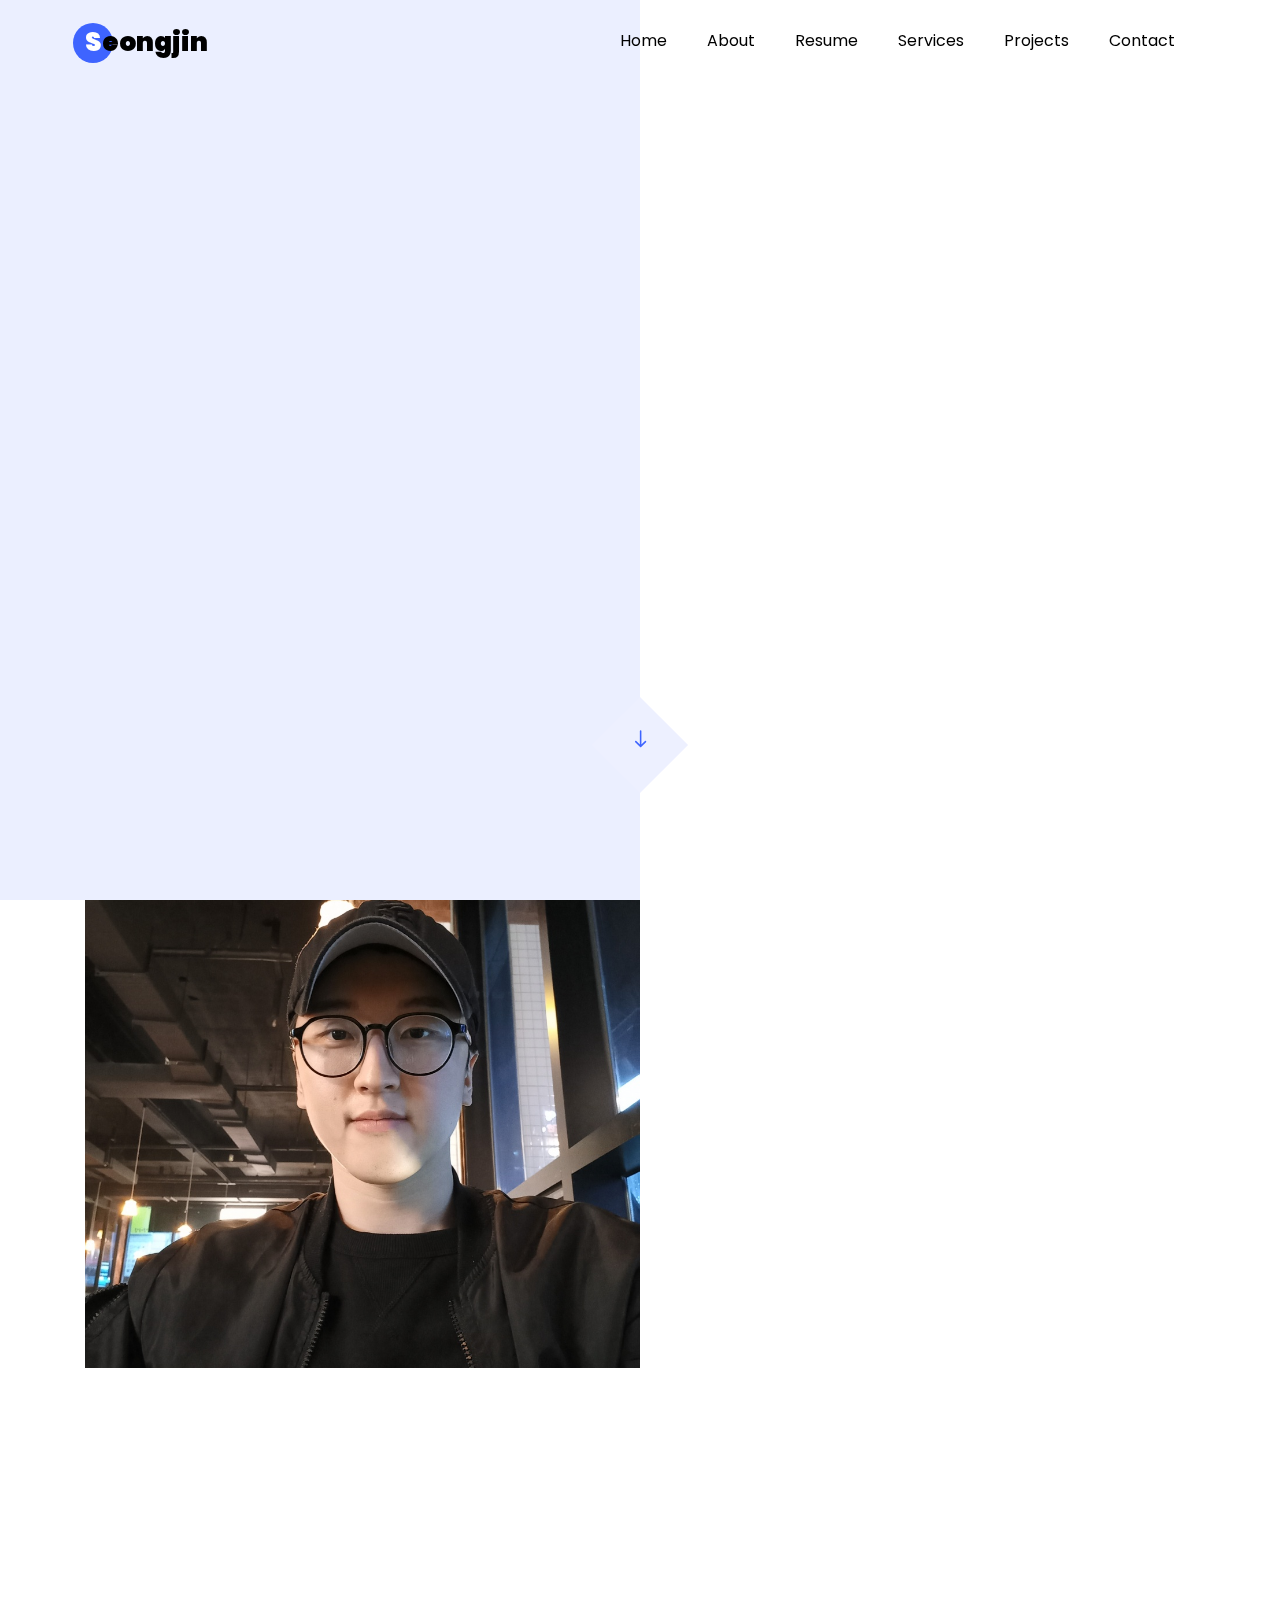
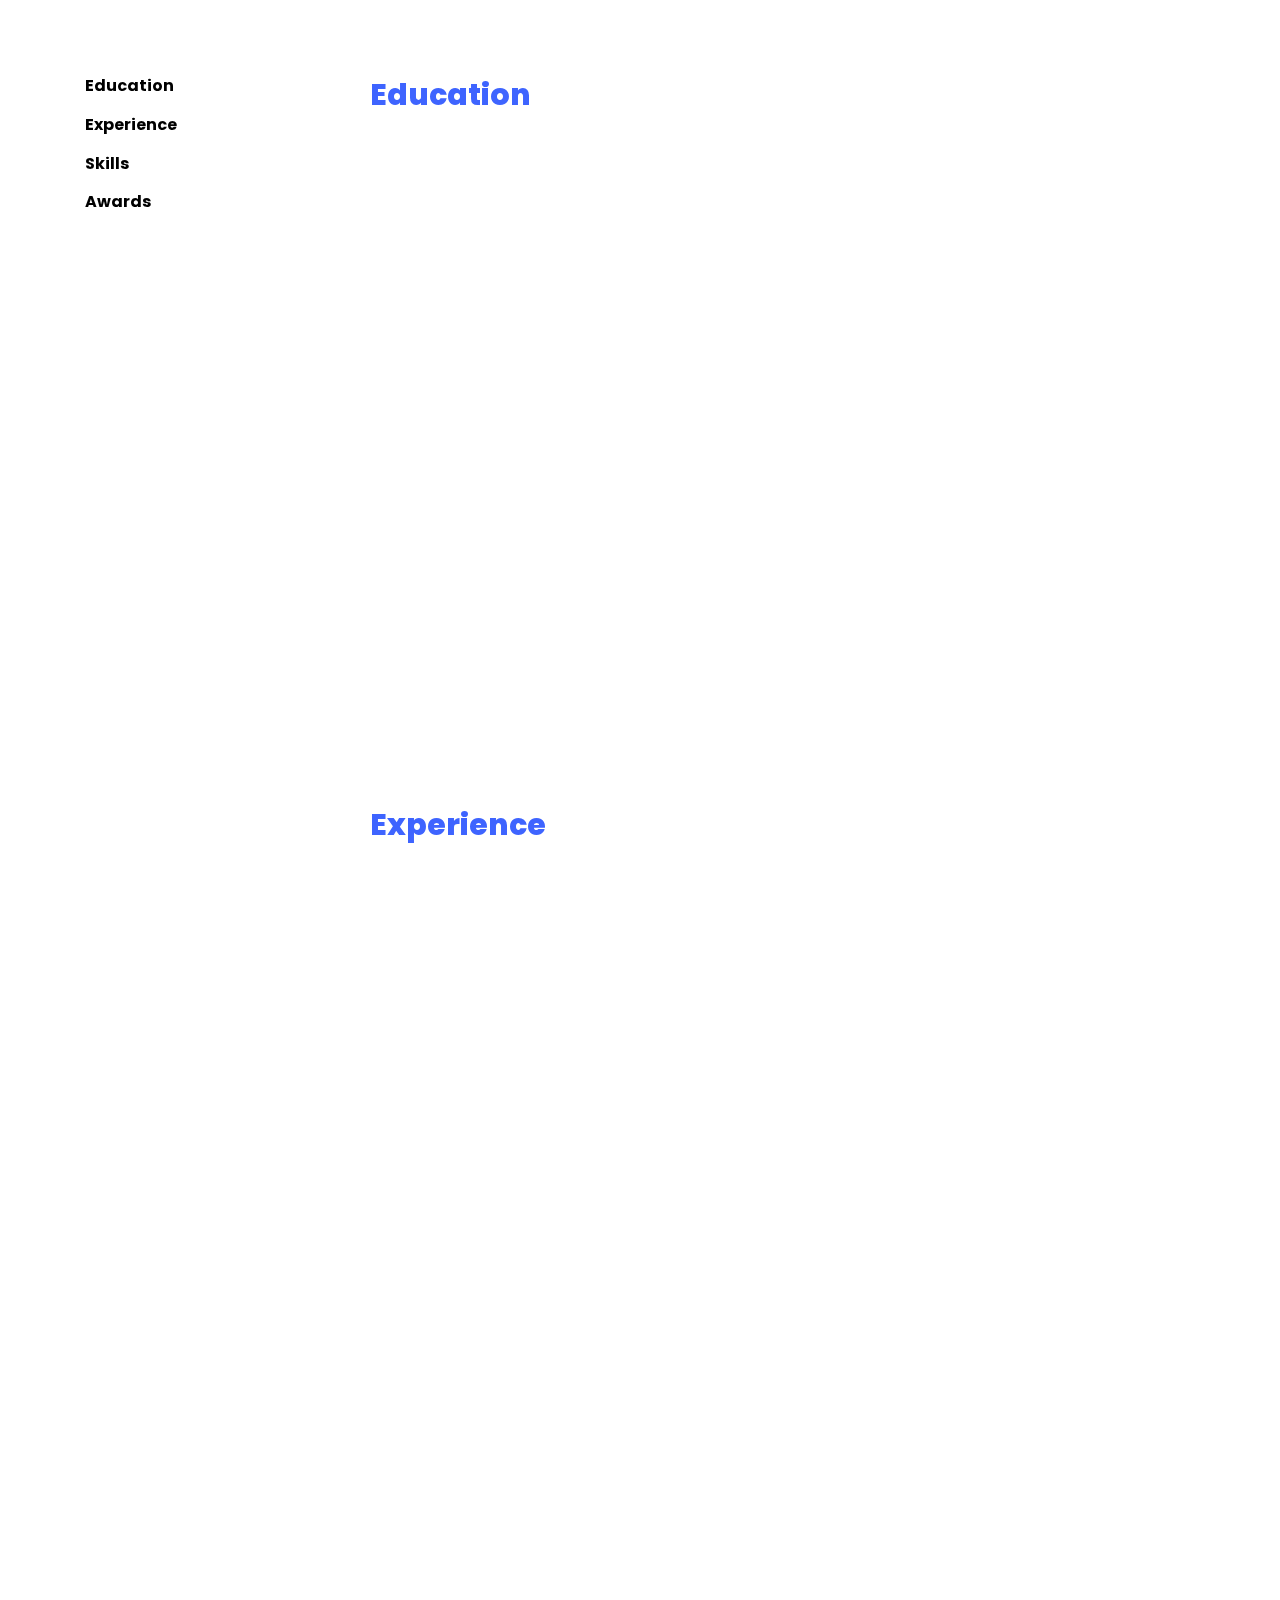
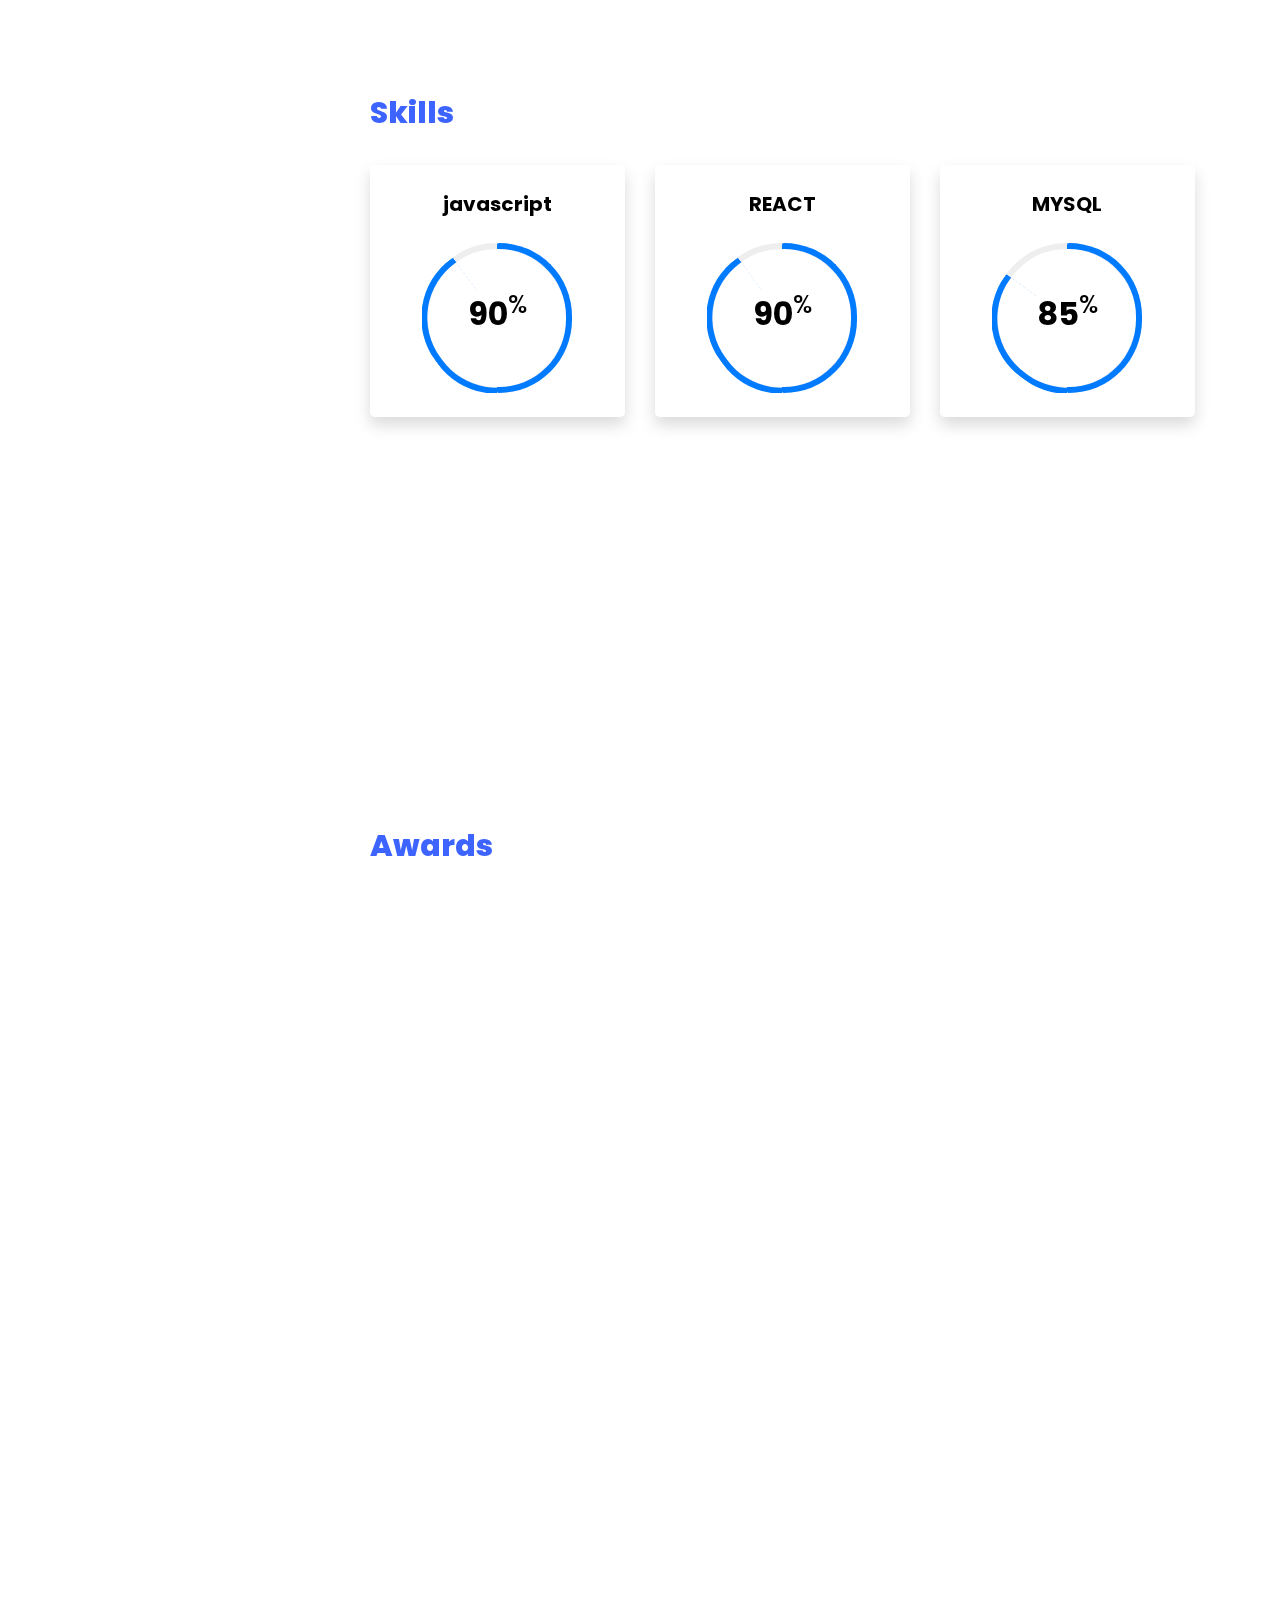
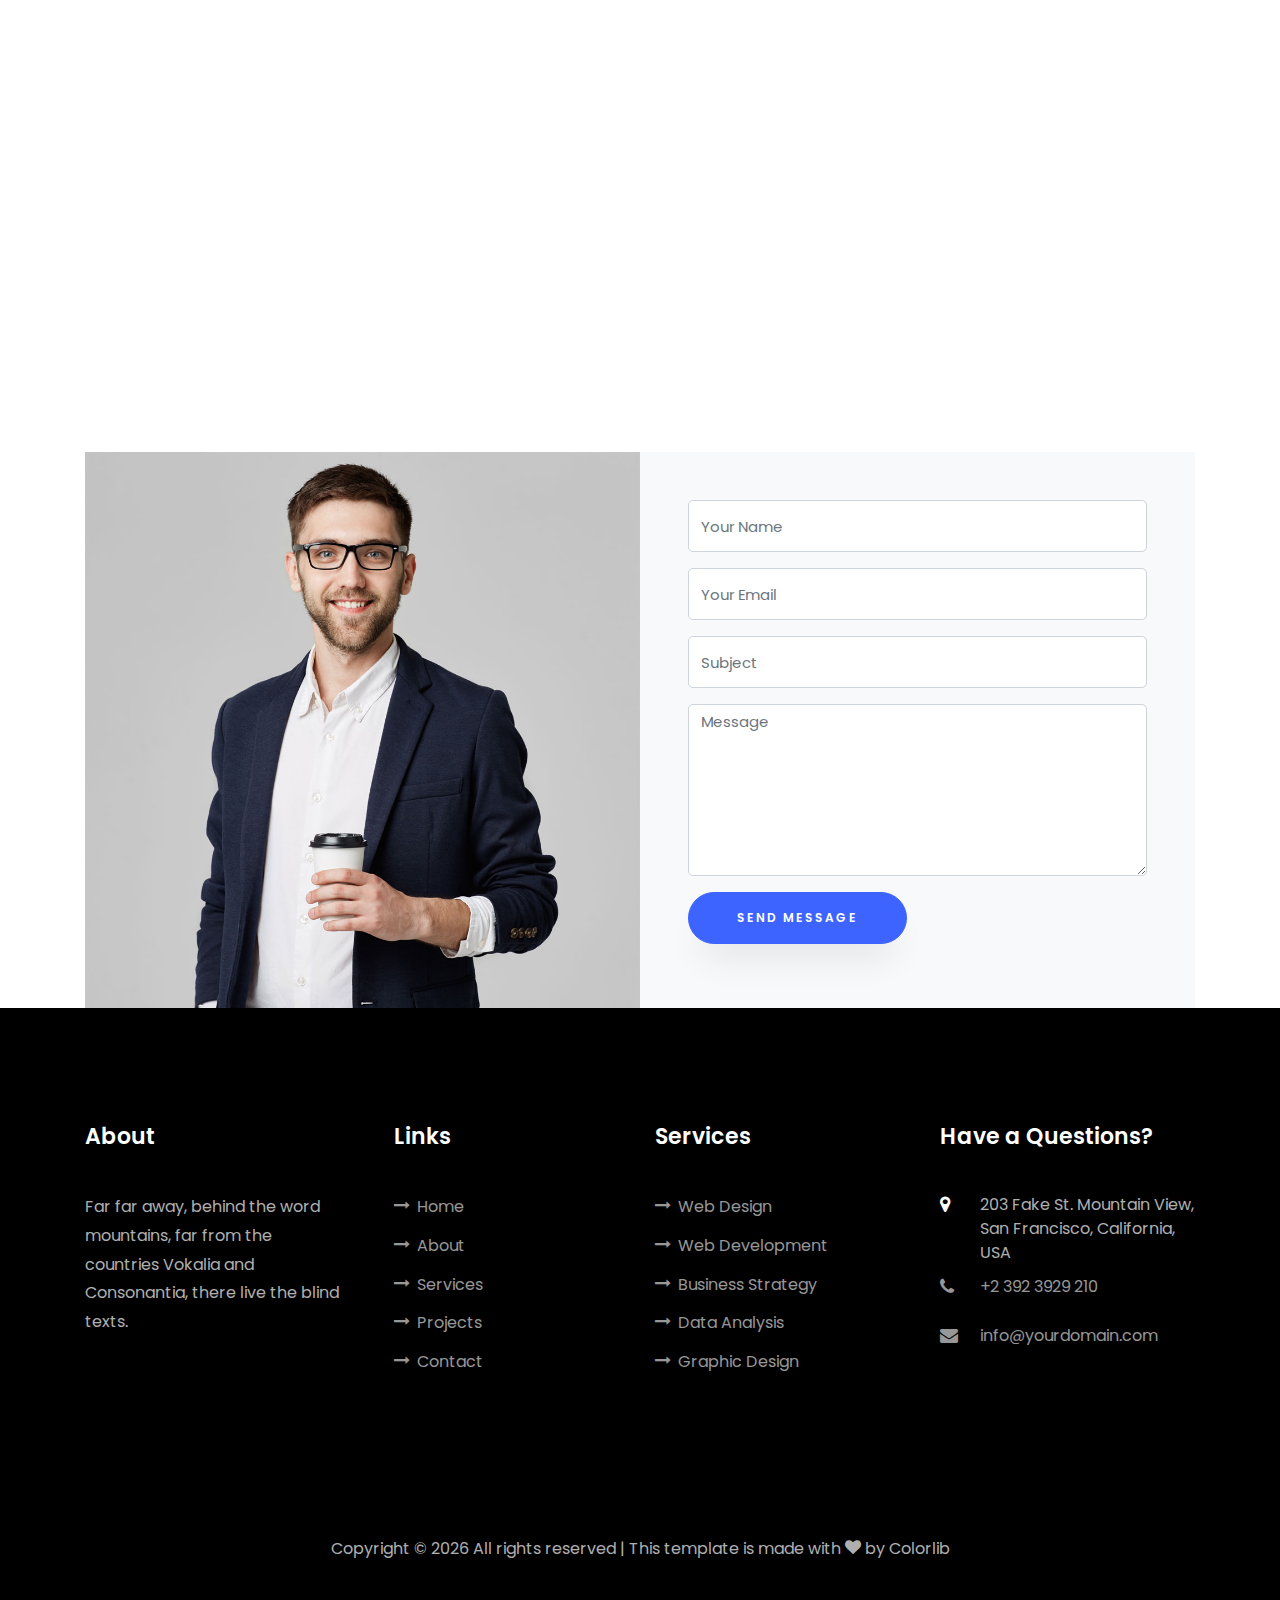
==== commit c8fbd2c8: "second" ====
--- a/index.html
+++ b/index.html
@@ -432,12 +432,10 @@
 								<span class="flaticon-ideas"></span>
 							</div>
 							<div class="text pl-3">
-								<span class="date">2014-2015</span>
-								<h2>Top 10 Web Developer</h2>
-								<span class="position">Cambridge University</span>
-								<p>A small river named Duden flows by their place and supplies it with the necessary
-									regelialia. It is a paradisematic country, in which roasted parts of sentences fly
-									into your mouth.</p>
+								<span class="date">2013.06.30</span>
+								<h2>제6회 춘천 향토 음식 전국요리대회</h2>
+								<span class="position">은상</span>
+								<p>요리대회에서 은상으로 입상. 팀전이기때문에 팀워크가 매우 중요.</p>
 							</div>
 						</div>
 
@@ -556,25 +554,37 @@
 
 				<div class="col-md-4">
 					<div class="project img ftco-animate d-flex justify-content-center align-items-center"
-						style="background-image: url(images/work-2.jpg);">
+						style="background-image: url(images/amazon.png);">
 						<div class="overlay"></div>
 						<div class="text text-center p-4">
-							<h3><a href="#">Branding &amp; Illustration Design</a></h3>
-							<span>Web Design</span>
+							<h3><a href="http://3.142.155.14:3000/">두번째 프로젝트 사이트 클론</a></h3>
+							<span>Amazon 사이트 클론</span>
 						</div>
 					</div>
 				</div>
 
 				<div class="col-md-4">
 					<div class="project img ftco-animate d-flex justify-content-center align-items-center"
-						style="background-image: url(images/work-3.jpg);">
+						style="background-image: url(images/hej.png);">
 						<div class="overlay"></div>
 						<div class="text text-center p-4">
-							<h3><a href="#">Branding &amp; Illustration Design</a></h3>
-							<span>Web Design</span>
-						</div>
-					</div>
-				</div>
+							<h3><a href="http://3.142.155.14:3001/">학원사이트 만들기(창작)</a></h3>
+							<span>HEJ TeemProject</span>
+						</div>
+					</div>
+				</div>
+
+				<div class="col-md-4">
+					<div class="project img ftco-animate d-flex justify-content-center align-items-center"
+						style="background-image: url(images/gamgwi.png);">
+						<div class="overlay"></div>
+						<div class="text text-center p-4">
+							<h3><a href="#">make service</a></h3>
+							<span>gamgwi</span>
+						</div>
+					</div>
+				</div>
+
 				<div class="col-md-4">
 					<div class="project img ftco-animate d-flex justify-content-center align-items-center"
 						style="background-image: url(images/work-4.jpg);">
@@ -585,23 +595,16 @@
 						</div>
 					</div>
 				</div>
+
+				
+
 				<div class="col-md-4">
 					<div class="project img ftco-animate d-flex justify-content-center align-items-center"
-						style="background-image: url(images/work-5.jpg);">
+						style="background-image: url(images/NFT.png);">
 						<div class="overlay"></div>
 						<div class="text text-center p-4">
-							<h3><a href="#">Branding &amp; Illustration Design</a></h3>
-							<span>Web Design</span>
-						</div>
-					</div>
-				</div>
-				<div class="col-md-4">
-					<div class="project img ftco-animate d-flex justify-content-center align-items-center"
-						style="background-image: url(images/work-6.jpg);">
-						<div class="overlay"></div>
-						<div class="text text-center p-4">
-							<h3><a href="#">Branding &amp; Illustration Design</a></h3>
-							<span>Web Design</span>
+							<h3><a href="http://3.36.230.95/">klaytn 기반 쇼핑몰 만들기(NFT)</a></h3>
+							<span>NFT_MARKET</span>
 						</div>
 					</div>
 				</div>
@@ -773,7 +776,7 @@
 						</div>
 						<div>
 							<h3 class="mb-4">Email Address</h3>
-							<p><a href="mailto:info@yoursite.com">dnjzm108@kakao.com</a></p>
+							<p><a href="mailto:dnjzm108@kakao.com">dnjzm108@kakao.com</a></p>
 						</div>
 					</div>
 				</div>
@@ -784,7 +787,7 @@
 						</div>
 						<div>
 							<h3 class="mb-4">Website</h3>
-							<p><a href="#">dnjzm108.github.io</a></p>
+							<p><a href="https://dnjzm108.github.io/">dnjzm108.github.io</a></p>
 						</div>
 					</div>
 				</div>
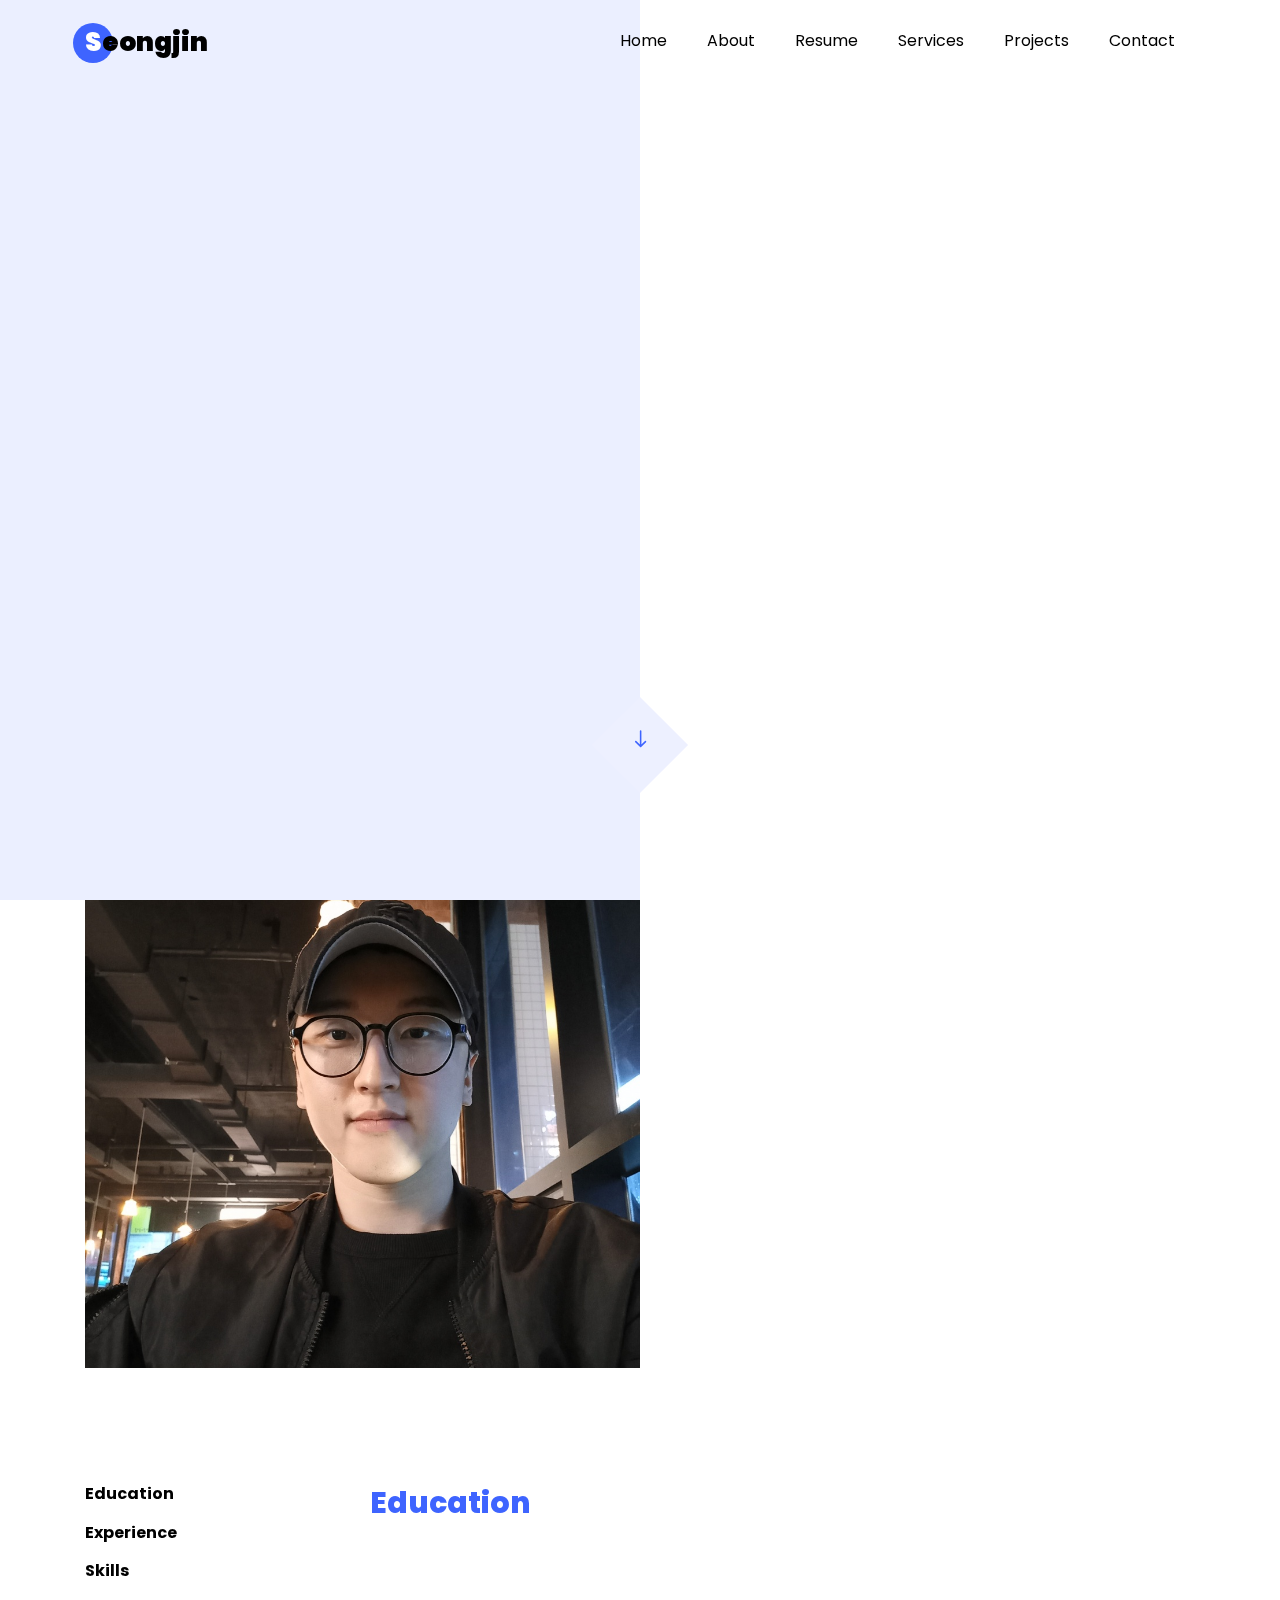
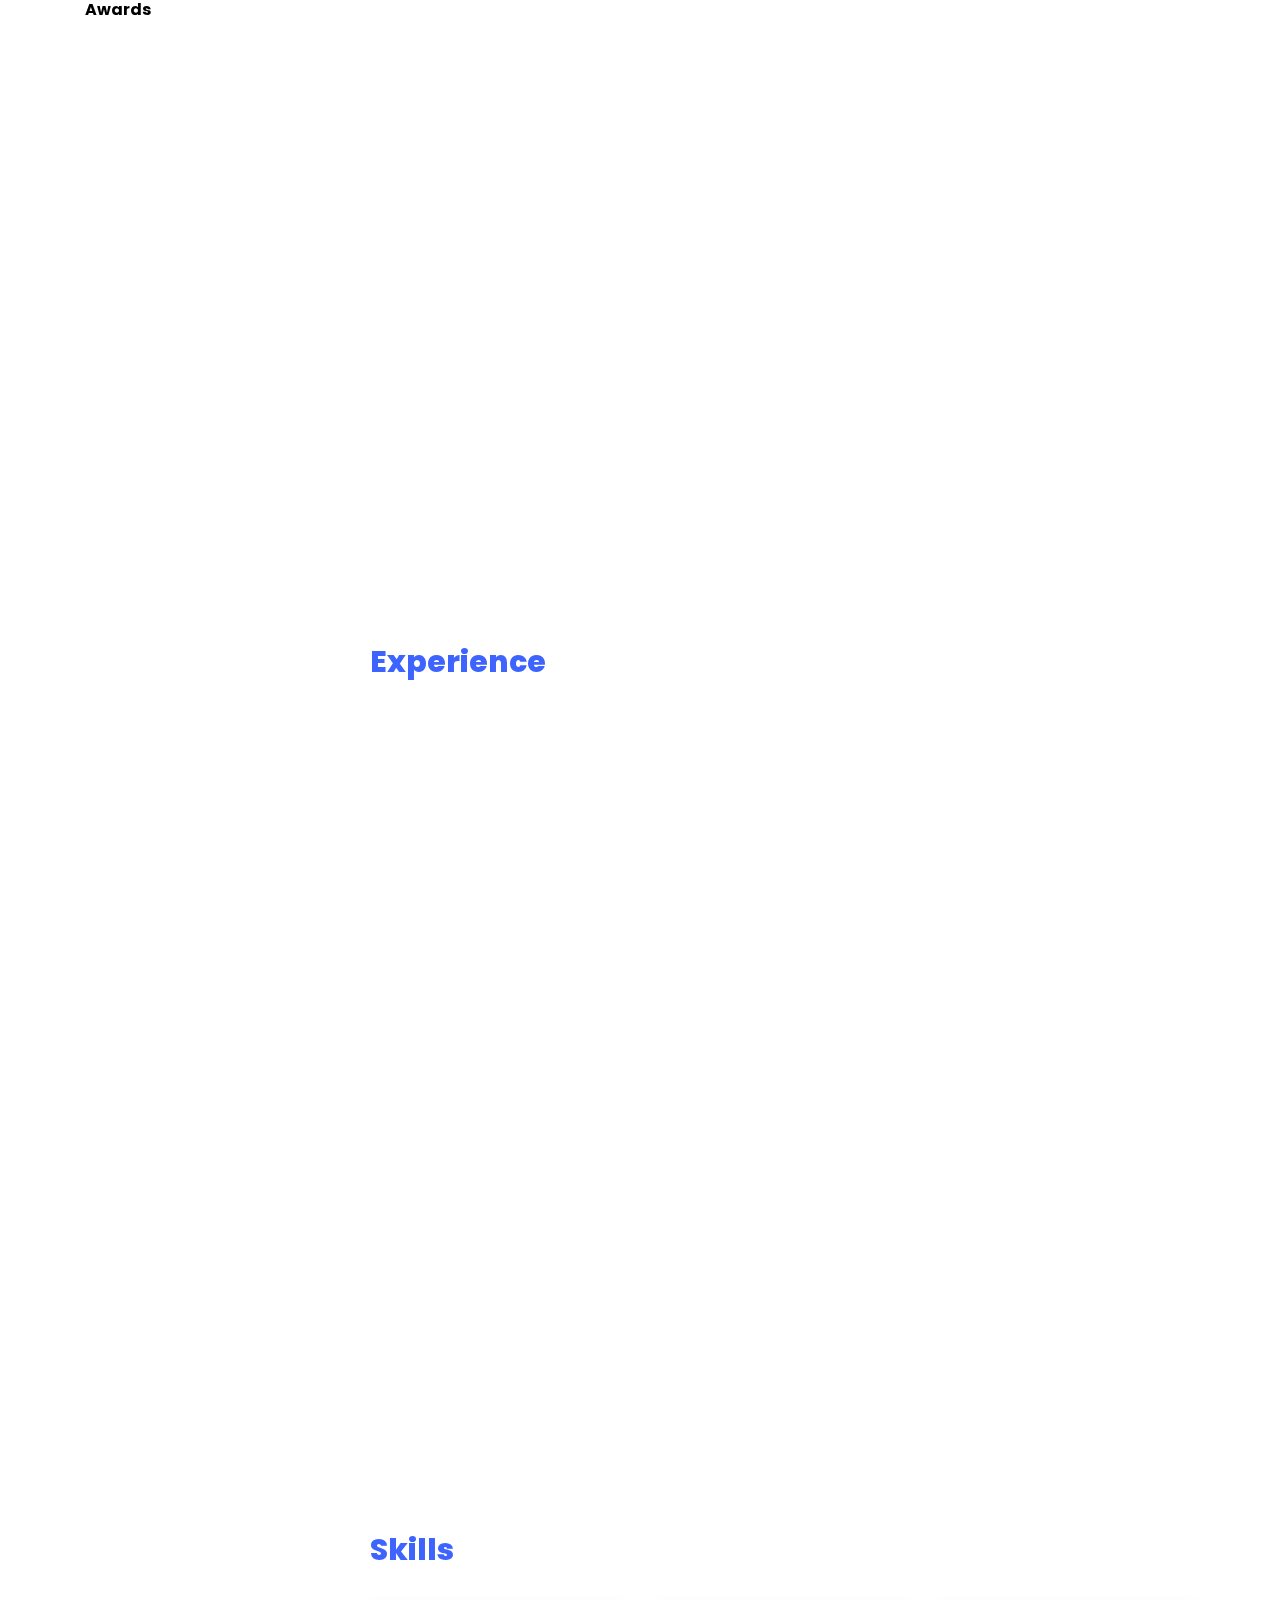
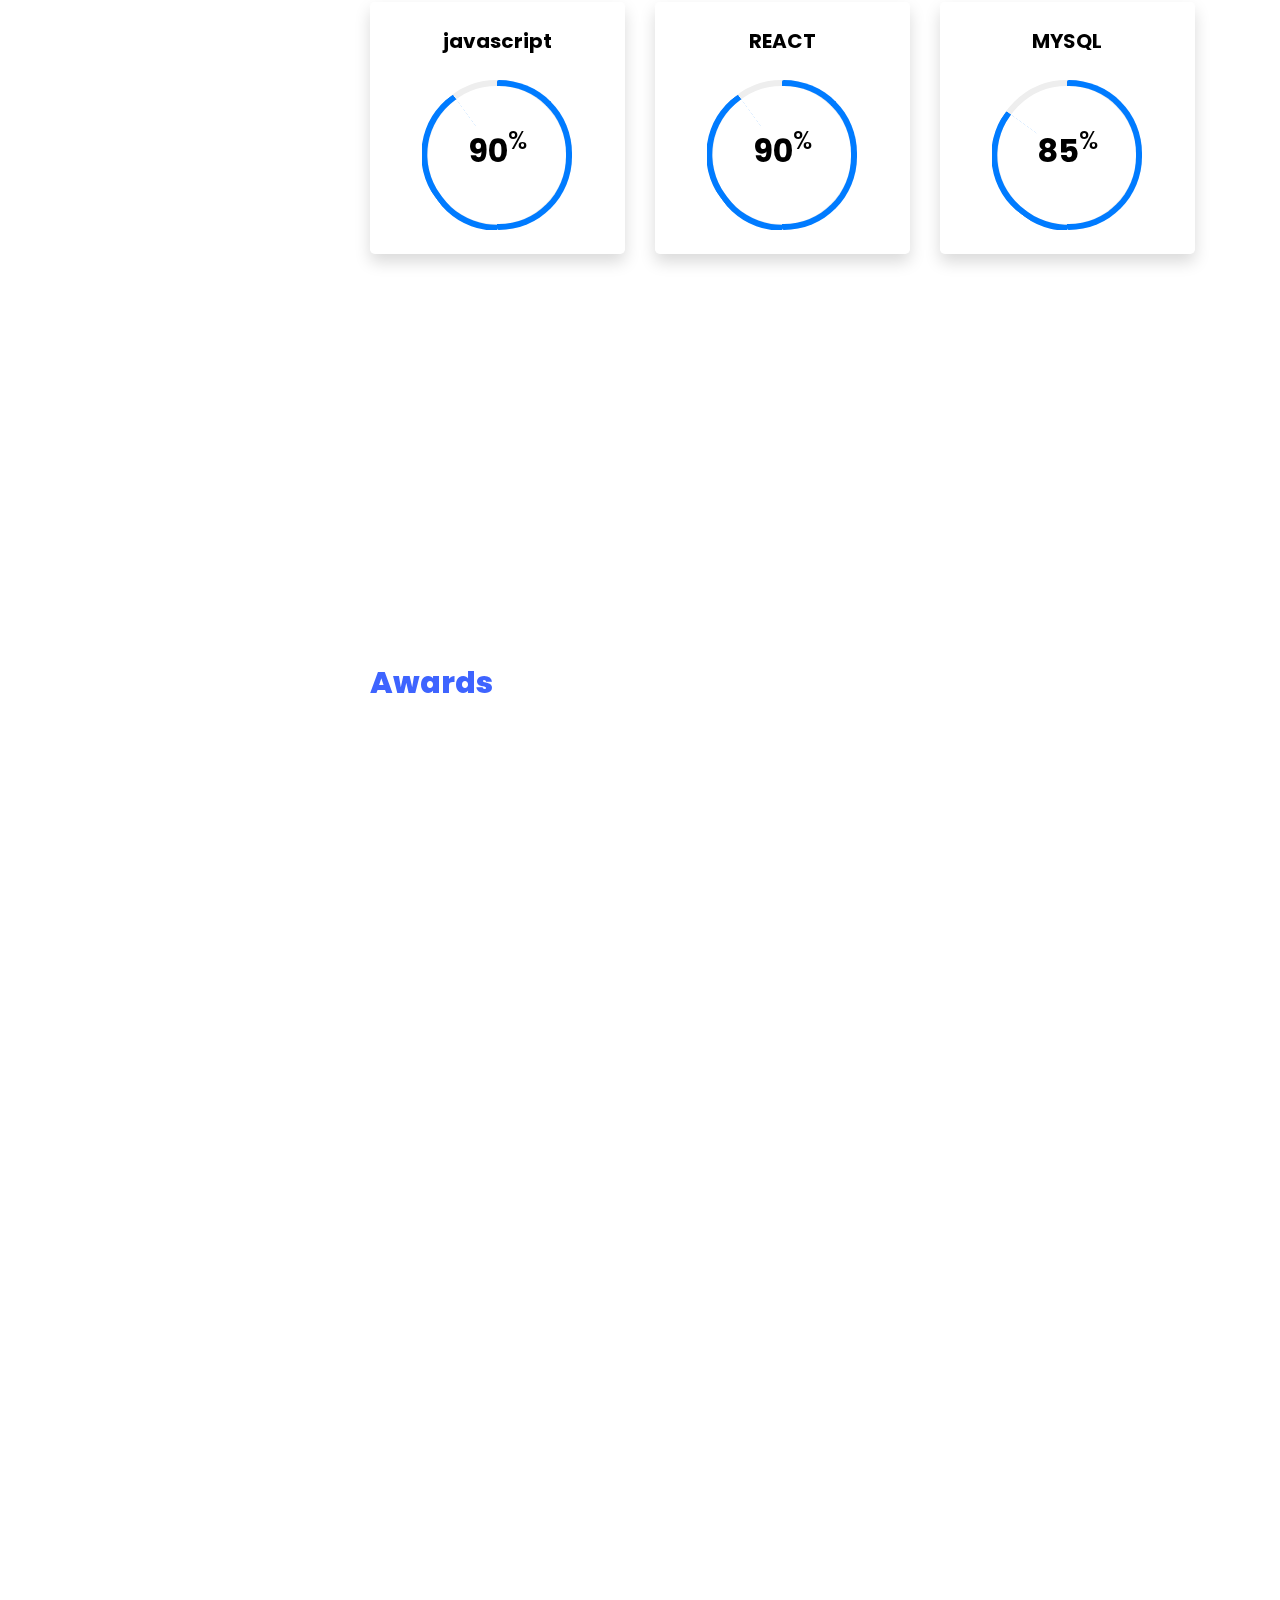
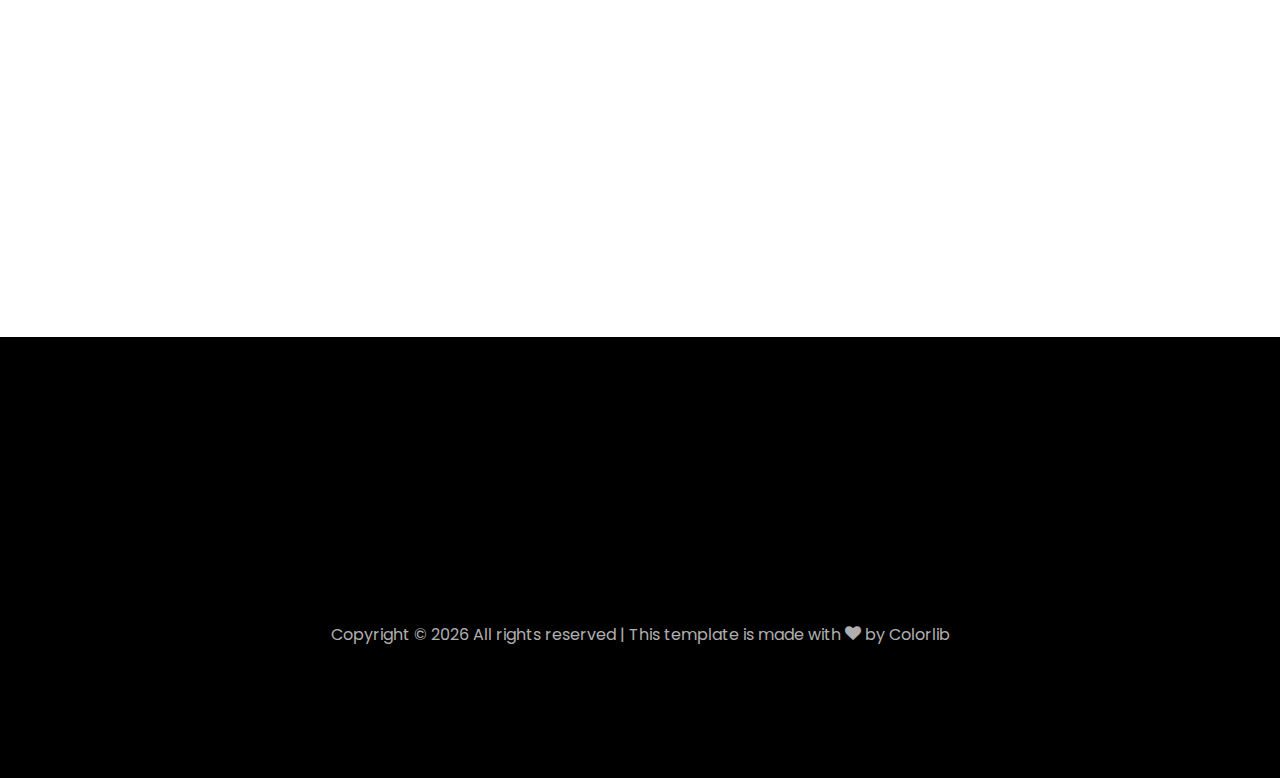
==== commit fa0eab7a: "third" ====
--- a/index.html
+++ b/index.html
@@ -112,7 +112,7 @@
 		</div>
 	</section>
 
-	<section class="ftco-section ftco-partner">
+	<!-- <section class="ftco-section ftco-partner">
 		<div class="container">
 			<div class="row">
 				<div class="col-sm ftco-animate">
@@ -137,7 +137,7 @@
 				</div>
 			</div>
 		</div>
-	</section>
+	</section> -->
 
 	<section class="ftco-section ftco-no-pb goto-here" id="resume-section">
 		<div class="container">
@@ -164,7 +164,10 @@
 								<span class="date">2021-2021</span>
 								<h2>경일게임 아카데미</h2>
 								<span class="position">블록체인 기반 핀테크 및 응용 SW 개발자 양성 과정</span>
-								<p>HTML,CSS 를 기초로 NODE JS , JAVASCRIPT , REACT 등등 을 기반으로 블로체인 기술 수료</p>
+								<p>HTML,CSS 를 기초로 NODE JS , JAVASCRIPT , REACT , MYSQL 등등
+									을 활용하여 웹개발 및 블록체인 기술 수료. 다양한 팀프로젝트를 진행하며 실무에서 필요한
+									업무 능력 과 팀워크를 향상.
+								</p>
 							</div>
 						</div>
 						<div class="resume-wrap d-flex ftco-animate">
@@ -230,7 +233,7 @@
 								<span class="date">2015-2017</span>
 								<h2>군대</h2>
 								<!-- <span class="position">Cambridge University</span> -->
-								<p>병잘 만기 전역</p>
+								<p>병장 만기 전역</p>
 							</div>
 						</div>
 
@@ -243,7 +246,7 @@
 								<span class="date">2014-2015</span>
 								<h2>아웃백 스테이크하우스</h2>
 								<span class="position">홀서빙 및 주방보조</span>
-								<p>졸업 전부터 취업해서 매니져 직전 트레이너까지 에서 군복무로 인한 퇴사</p>
+								<p>졸업 전부터 취업해서 매니져 직전 트레이너 업무를 봄. 군복무로 인한 퇴사</p>
 							</div>
 						</div>
 
@@ -432,6 +435,18 @@
 								<span class="flaticon-ideas"></span>
 							</div>
 							<div class="text pl-3">
+								<span class="date">2021</span>
+								<h2>2021 디지털 신기술 실무 인재 양성 해커톤 대회</h2>
+								<span class="position">본선 진출</span>
+								<p>고용 노동부에서 주최하는 해컨톤 대회에서 5명이 한팀으로 한국판 뉴딜의 실현을 돕는 서비스나 앱 개발</p>
+							</div>
+						</div>
+
+						<div class="resume-wrap d-flex ftco-animate">
+							<div class="icon d-flex align-items-center justify-content-center">
+								<span class="flaticon-ideas"></span>
+							</div>
+							<div class="text pl-3">
 								<span class="date">2013.06.30</span>
 								<h2>제6회 춘천 향토 음식 전국요리대회</h2>
 								<span class="position">은상</span>
@@ -457,7 +472,7 @@
 			</div>
 			<div class="row">
 				<div class="col-md-4 text-center d-flex ftco-animate">
-					<a href="https://github.com/dnjzm108" class="services-1 shadow">
+					<a href="https://github.com/dnjzm108" class="services-1 shadow" target='_blank'>
 						<span class="icon">
 							<i class="flaticon-analysis"></i>
 						</span>
@@ -469,7 +484,7 @@
 				</div>
 
 				<div class="col-md-4 text-center d-flex ftco-animate">
-					<a href="https://seongjin08.tistory.com/" class="services-1 shadow">
+					<a href="https://seongjin08.tistory.com/" class="services-1 shadow" target='_blank'>
 						<span class="icon">
 							<i class="flaticon-flasks"></i>
 						</span>
@@ -541,78 +556,90 @@
 			</div>
 
 			<div class="row no-gutters">
-				<div class="col-md-4">
+				<a href="/portfolio_detail_1.html" target='_blank'>
+					<div class="col-md-4">
+						<div class="project img ftco-animate d-flex justify-content-center align-items-center"
+							style="background-image: url(images/sds.gif);">
+							<div class="overlay"></div>
+							<div class="text text-center p-4">
+								<h3>첫번째 프로젝트 사이트 클론</h3>
+								<span>삼성sds 사이트 클론</span>
+							</div>
+						</div>
+				</a>
+			</div>
+
+			<div class="col-md-4">
+				<a href="/portfolio_detail_2.html" target='_blank'>
 					<div class="project img ftco-animate d-flex justify-content-center align-items-center"
-						style="background-image: url(images/sds.png);">
+						style="background-image: url(images/amazon.gif);">
 						<div class="overlay"></div>
 						<div class="text text-center p-4">
-							<h3><a href="/samsung_sds.html">첫번째 프로젝트 사이트 클론</a></h3>
-							<span>삼성sds 사이트 클론</span>
-						</div>
-					</div>
-				</div>
-
-				<div class="col-md-4">
+							<h3>두번째 프로젝트 사이트 클론</h3>
+							<span>Amazon 사이트 클론</span>
+						</div>
+					</div>
+				</a>
+			</div>
+
+			<div class="col-md-4">
+				<a href="/portfolio_detail_3.html" target='_blank'>
 					<div class="project img ftco-animate d-flex justify-content-center align-items-center"
-						style="background-image: url(images/amazon.png);">
+						style="background-image: url(images/hej.gif);">
 						<div class="overlay"></div>
 						<div class="text text-center p-4">
-							<h3><a href="http://3.142.155.14:3000/">두번째 프로젝트 사이트 클론</a></h3>
-							<span>Amazon 사이트 클론</span>
-						</div>
-					</div>
-				</div>
-
-				<div class="col-md-4">
+							<h3>학원사이트 만들기(창작)</h3>
+							<span>HEJ TeemProject</span>
+						</div>
+					</div>
+				</a>
+			</div>
+
+			<div class="col-md-4">
+				<a href="/portfolio_detail_4.html" target='_blank'>
 					<div class="project img ftco-animate d-flex justify-content-center align-items-center"
-						style="background-image: url(images/hej.png);">
+						style="background-image: url(images/gamgwi.gif);">
 						<div class="overlay"></div>
 						<div class="text text-center p-4">
-							<h3><a href="http://3.142.155.14:3001/">학원사이트 만들기(창작)</a></h3>
-							<span>HEJ TeemProject</span>
-						</div>
-					</div>
-				</div>
-
-				<div class="col-md-4">
+							<h3>make service</h3>
+							<span>gamgwi</span>
+						</div>
+					</div>
+				</a>
+			</div>
+
+			<div class="col-md-4">
+				<a href="/portfolio_detail_5.html" target='_blank'>
 					<div class="project img ftco-animate d-flex justify-content-center align-items-center"
-						style="background-image: url(images/gamgwi.png);">
+						style="background-image: url(images/groot.gif);">
 						<div class="overlay"></div>
 						<div class="text text-center p-4">
-							<h3><a href="#">make service</a></h3>
-							<span>gamgwi</span>
-						</div>
-					</div>
-				</div>
-
-				<div class="col-md-4">
+							<h3>코인 거래소 만들기</h3>
+							<span>grootcoin</span>
+						</div>
+					</div>
+				</a>
+			</div>
+
+
+
+			<div class="col-md-4">
+				<a href="/portfolio_detail_6.html" target='_blank'>
 					<div class="project img ftco-animate d-flex justify-content-center align-items-center"
-						style="background-image: url(images/work-4.jpg);">
+						style="background-image: url(images/nft.gif);">
 						<div class="overlay"></div>
 						<div class="text text-center p-4">
-							<h3><a href="#">Branding &amp; Illustration Design</a></h3>
-							<span>Web Design</span>
-						</div>
-					</div>
-				</div>
-
-				
-
-				<div class="col-md-4">
-					<div class="project img ftco-animate d-flex justify-content-center align-items-center"
-						style="background-image: url(images/NFT.png);">
-						<div class="overlay"></div>
-						<div class="text text-center p-4">
-							<h3><a href="http://3.36.230.95/">klaytn 기반 쇼핑몰 만들기(NFT)</a></h3>
+							<h3>klaytn 기반 쇼핑몰 만들기(NFT)</h3>
 							<span>NFT_MARKET</span>
 						</div>
 					</div>
-				</div>
-			</div>
+				</a>
+			</div>
+		</div>
 		</div>
 	</section>
 
-	<section class="ftco-section ftco-no-pt ftco-no-pb ftco-counter img" id="section-counter">
+	<!-- <section class="ftco-section ftco-no-pt ftco-no-pb ftco-counter img" id="section-counter">
 		<div class="container-fluid px-md-5">
 			<div class="row d-md-flex align-items-center">
 				<div class="col-md d-flex justify-content-center counter-wrap ftco-animate">
@@ -649,7 +676,7 @@
 				</div>
 			</div>
 		</div>
-	</section>
+	</section> -->
 
 
 	<!-- <section class="ftco-section" id="blog-section">
@@ -793,7 +820,7 @@
 				</div>
 			</div>
 
-			<div class="row no-gutters block-9">
+			<!-- <div class="row no-gutters block-9">
 				<div class="col-md-6 order-md-last d-flex">
 					<form action="#" class="bg-light p-4 p-md-5 contact-form">
 						<div class="form-group">
@@ -819,7 +846,7 @@
 				<div class="col-md-6 d-flex">
 					<div class="img" style="background-image: url(images/about.jpg);"></div>
 				</div>
-			</div>
+			</div> -->
 		</div>
 	</section>
 
@@ -827,57 +854,13 @@
 	<footer class="ftco-footer ftco-section">
 		<div class="container">
 			<div class="row mb-5">
-				<div class="col-md">
-					<div class="ftco-footer-widget mb-4">
-						<h2 class="ftco-heading-2">About</h2>
-						<p>Far far away, behind the word mountains, far from the countries Vokalia and Consonantia,
-							there live the blind texts.</p>
-						<ul class="ftco-footer-social list-unstyled float-md-left float-lft mt-5">
-							<li class="ftco-animate"><a href="#"><span class="icon-twitter"></span></a></li>
-							<li class="ftco-animate"><a href="#"><span class="icon-facebook"></span></a></li>
-							<li class="ftco-animate"><a href="#"><span class="icon-instagram"></span></a></li>
-						</ul>
-					</div>
-				</div>
-				<div class="col-md">
-					<div class="ftco-footer-widget mb-4 ml-md-4">
-						<h2 class="ftco-heading-2">Links</h2>
-						<ul class="list-unstyled">
-							<li><a href="#"><span class="icon-long-arrow-right mr-2"></span>Home</a></li>
-							<li><a href="#"><span class="icon-long-arrow-right mr-2"></span>About</a></li>
-							<li><a href="#"><span class="icon-long-arrow-right mr-2"></span>Services</a></li>
-							<li><a href="#"><span class="icon-long-arrow-right mr-2"></span>Projects</a></li>
-							<li><a href="#"><span class="icon-long-arrow-right mr-2"></span>Contact</a></li>
-						</ul>
-					</div>
-				</div>
-				<div class="col-md">
-					<div class="ftco-footer-widget mb-4">
-						<h2 class="ftco-heading-2">Services</h2>
-						<ul class="list-unstyled">
-							<li><a href="#"><span class="icon-long-arrow-right mr-2"></span>Web Design</a></li>
-							<li><a href="#"><span class="icon-long-arrow-right mr-2"></span>Web Development</a></li>
-							<li><a href="#"><span class="icon-long-arrow-right mr-2"></span>Business Strategy</a></li>
-							<li><a href="#"><span class="icon-long-arrow-right mr-2"></span>Data Analysis</a></li>
-							<li><a href="#"><span class="icon-long-arrow-right mr-2"></span>Graphic Design</a></li>
-						</ul>
-					</div>
-				</div>
-				<div class="col-md">
-					<div class="ftco-footer-widget mb-4">
-						<h2 class="ftco-heading-2">Have a Questions?</h2>
-						<div class="block-23 mb-3">
-							<ul>
-								<li><span class="icon icon-map-marker"></span><span class="text">203 Fake St. Mountain
-										View, San Francisco, California, USA</span></li>
-								<li><a href="#"><span class="icon icon-phone"></span><span class="text">+2 392 3929
-											210</span></a></li>
-								<li><a href="#"><span class="icon icon-envelope"></span><span
-											class="text">info@yourdomain.com</span></a></li>
-							</ul>
-						</div>
-					</div>
-				</div>
+
+				<ul class="ftco-footer-social list-unstyled float-md-left float-lft mt-5">
+					<li class="ftco-animate"><a href="#"><span class="icon-twitter"></span></a></li>
+					<li class="ftco-animate"><a href="#"><span class="icon-facebook"></span></a></li>
+					<li class="ftco-animate"><a href="#"><span class="icon-instagram"></span></a></li>
+				</ul>
+
 			</div>
 			<div class="row">
 				<div class="col-md-12 text-center">
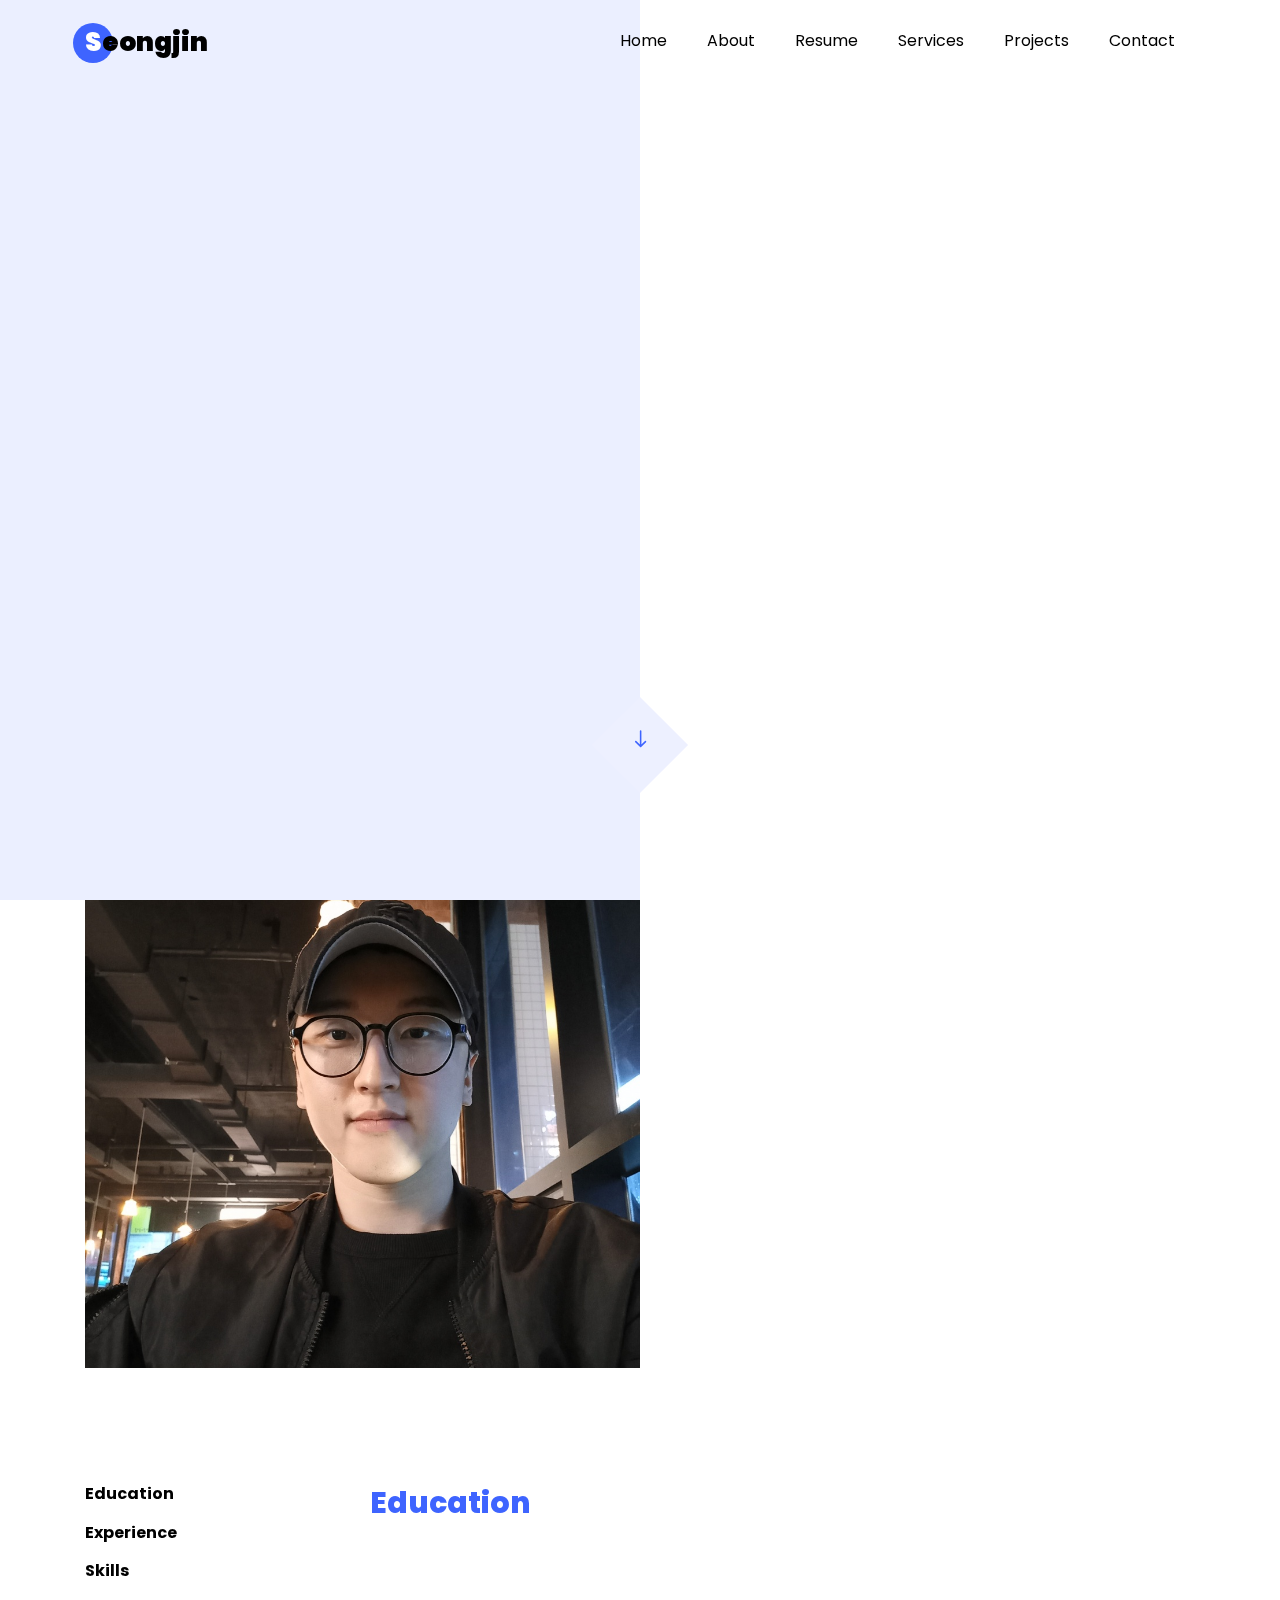
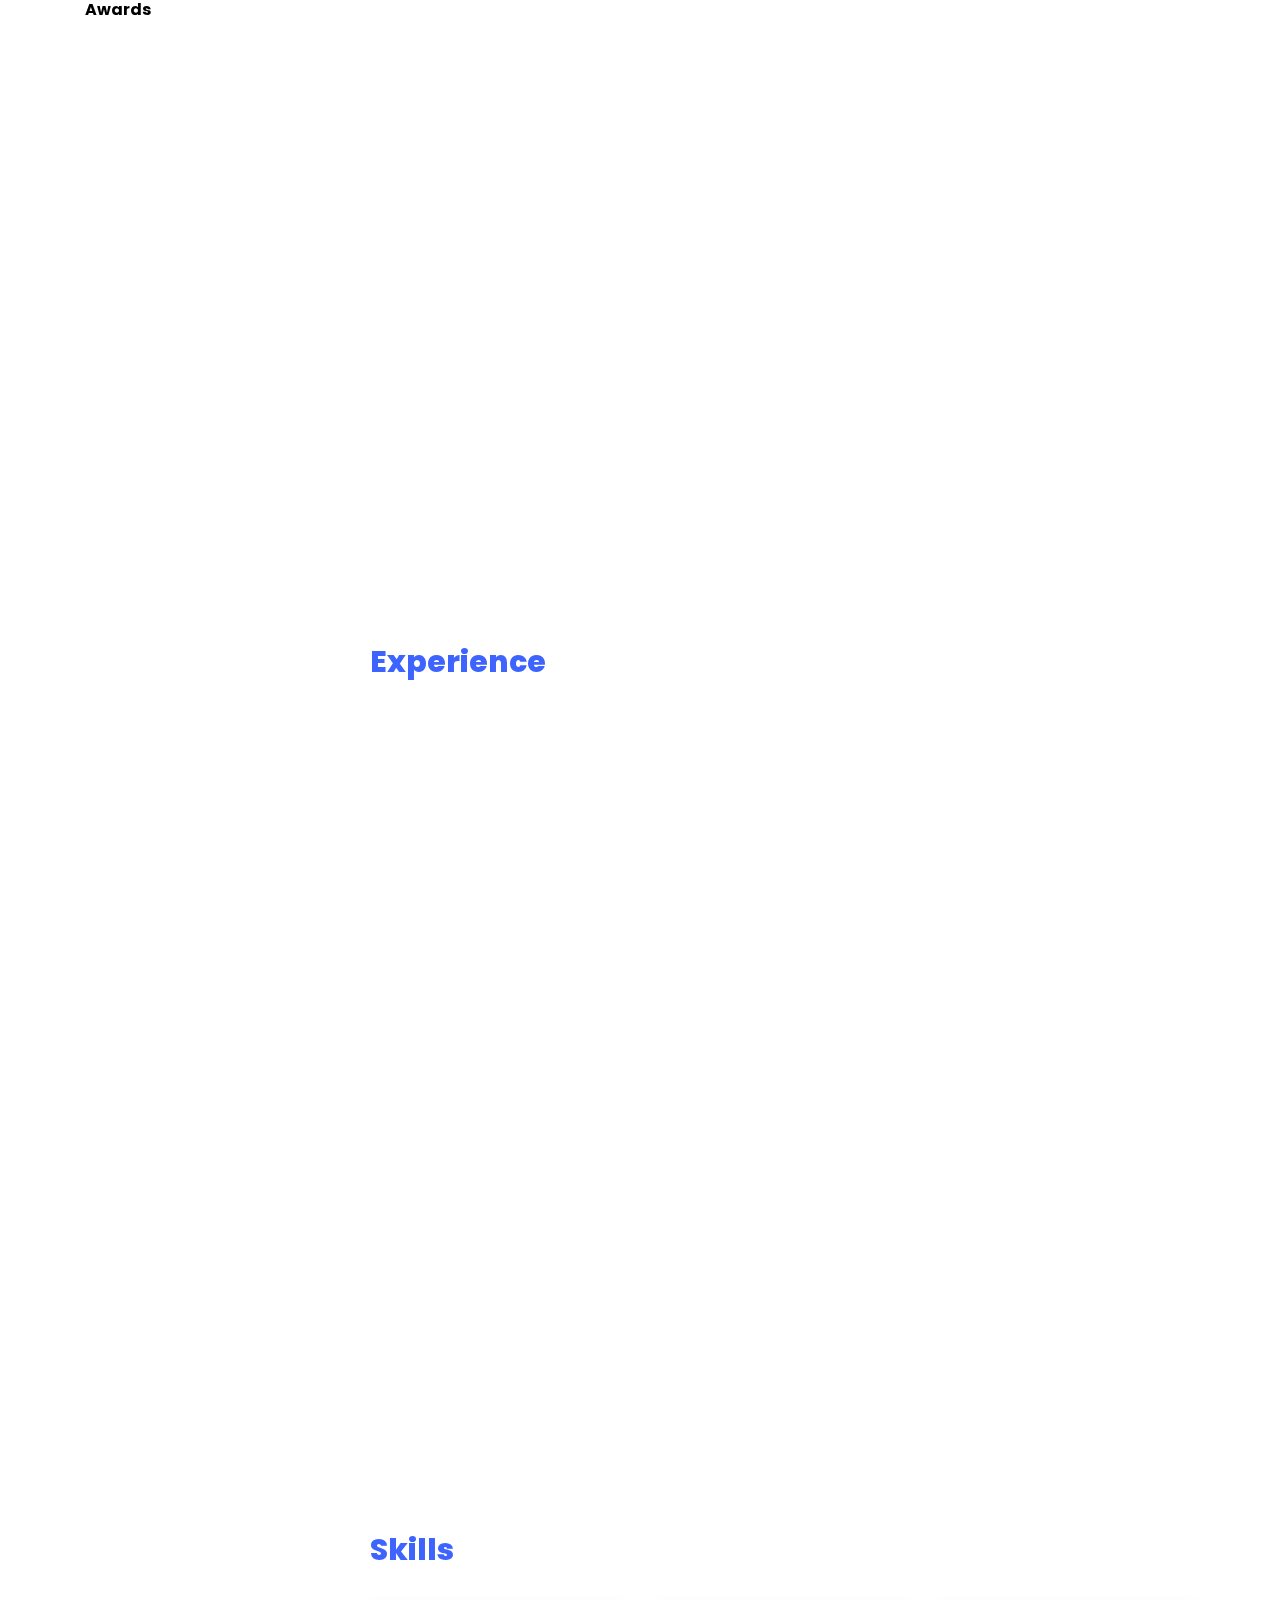
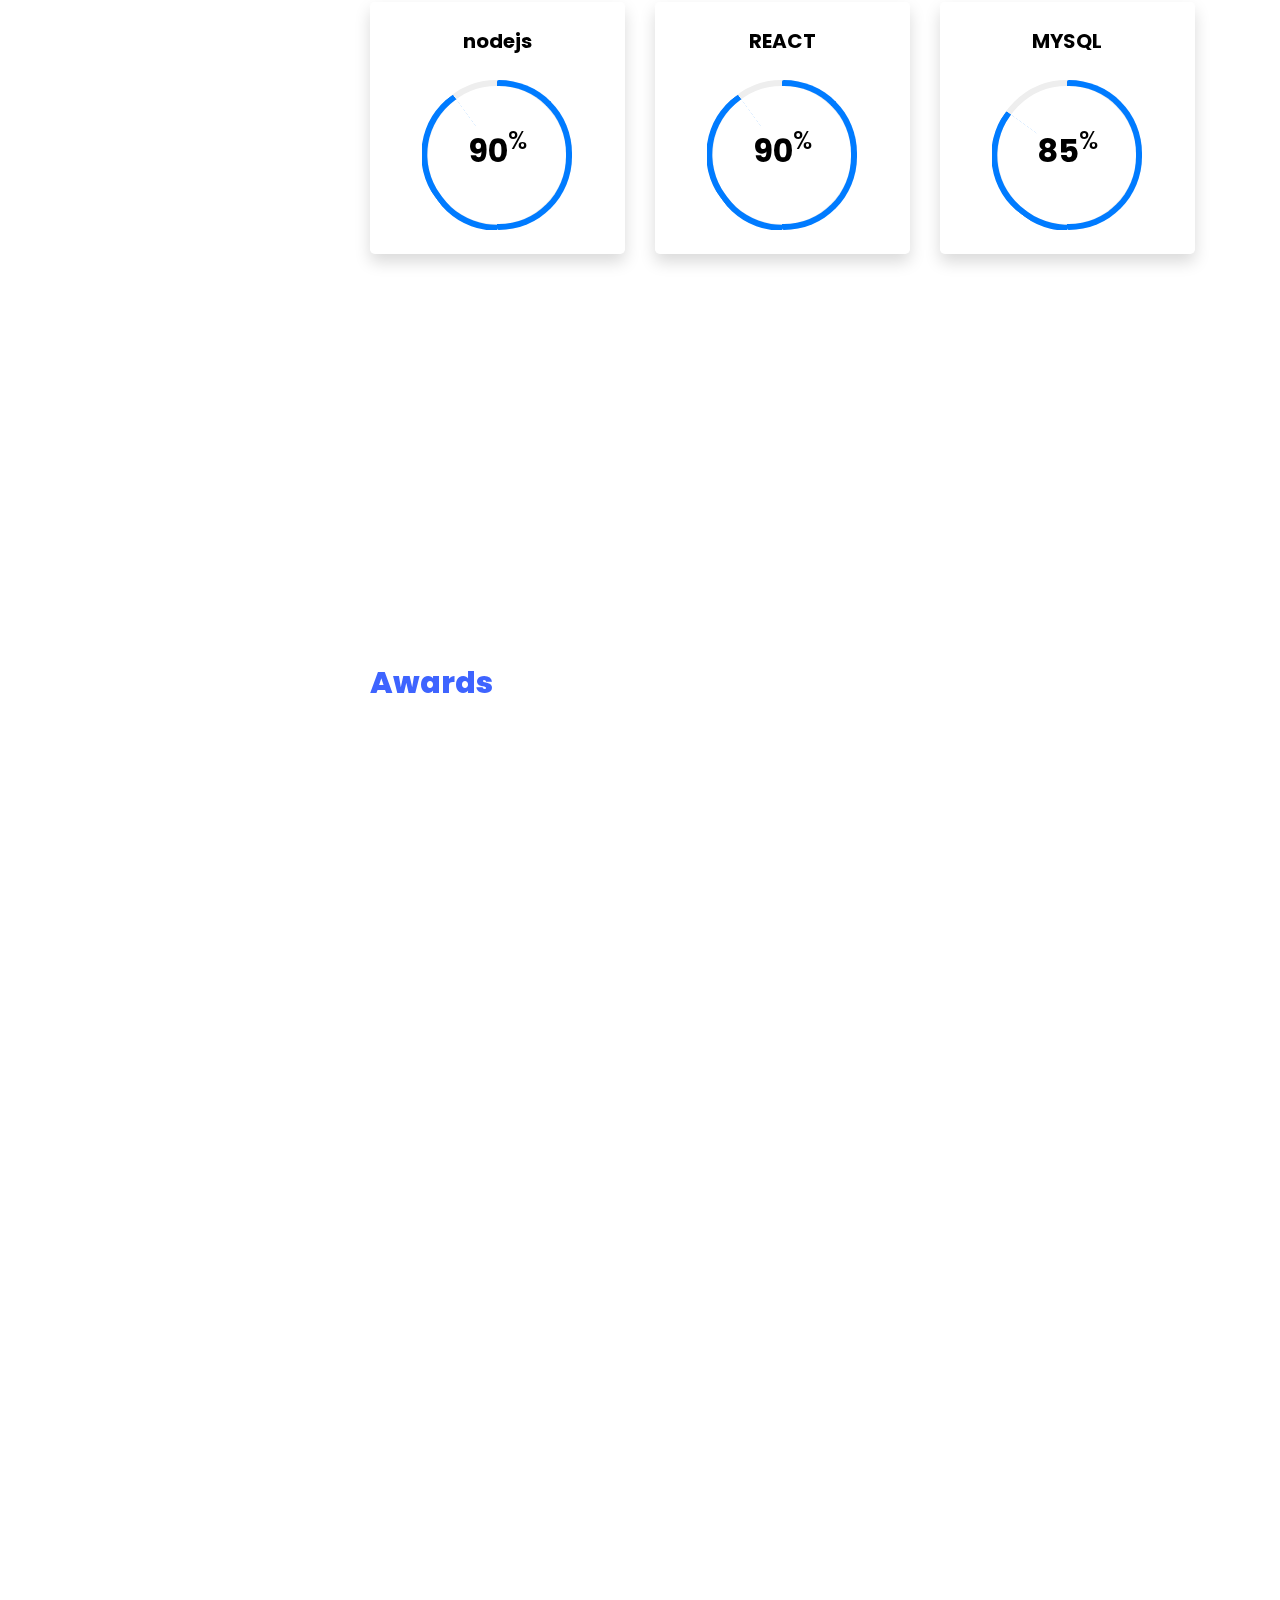
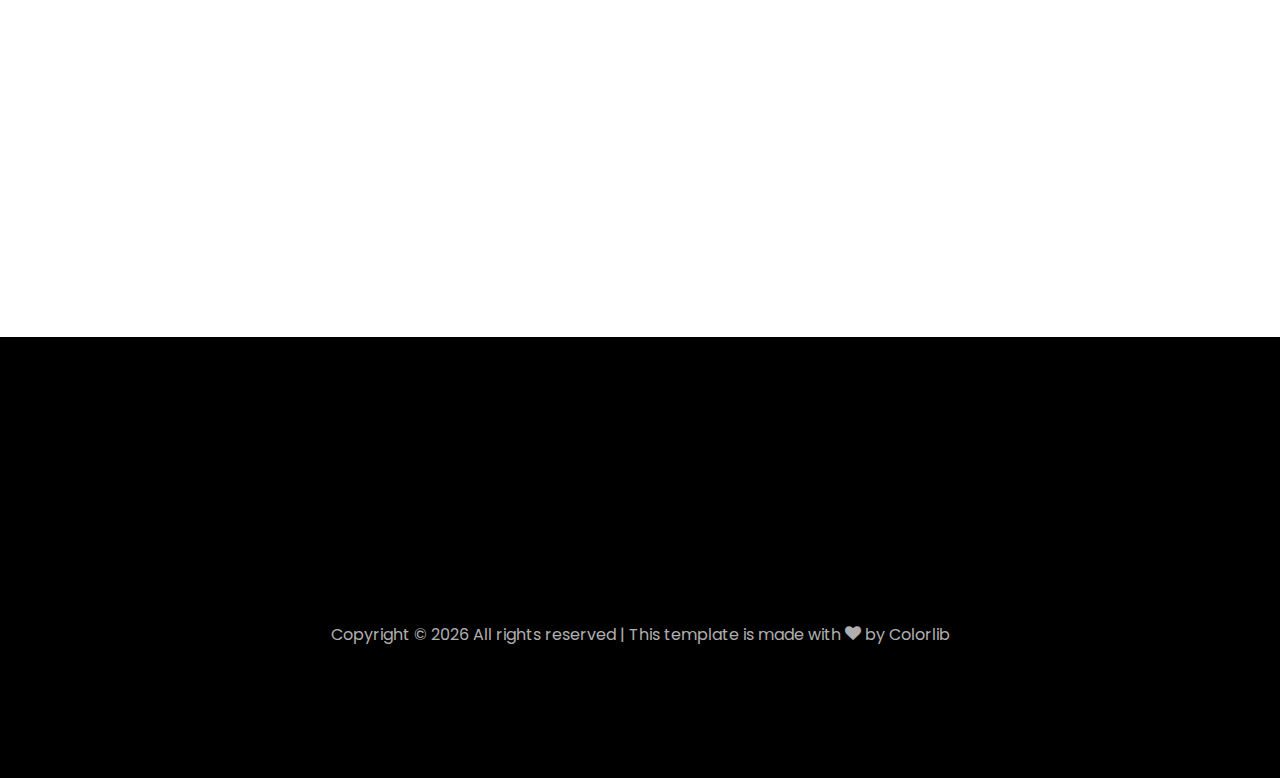
==== commit 5a890d9a: "forth" ====
--- a/index.html
+++ b/index.html
@@ -260,7 +260,7 @@
 
 							<div class="col-lg-4 mb-4">
 								<div class="bg-white rounded-lg shadow p-4">
-									<h2 class="h5 font-weight-bold text-center mb-4">javascript</h2>
+									<h2 class="h5 font-weight-bold text-center mb-4">nodejs</h2>
 
 									<!-- Progress bar 1 -->
 									<div class="progress mx-auto" data-value='90'>
@@ -371,9 +371,20 @@
 							</div>
 							<div class="col-md-6 animate-box">
 								<div class="progress-wrap ftco-animate">
-									<h3>CSS</h3>
+									<h3>aws</h3>
 									<div class="progress">
-										<div class="progress-bar color-2" role="progressbar" aria-valuenow="85"
+										<div class="progress-bar color-2" role="progressbar" aria-valuenow="80"
+											aria-valuemin="0" aria-valuemax="100" style="width:85%">
+											<span>80%</span>
+										</div>
+									</div>
+								</div>
+							</div>
+							<div class="col-md-6 animate-box">
+								<div class="progress-wrap ftco-animate">
+									<h3>javascript</h3>
+									<div class="progress">
+										<div class="progress-bar color-3" role="progressbar" aria-valuenow="85"
 											aria-valuemin="0" aria-valuemax="100" style="width:85%">
 											<span>85%</span>
 										</div>
@@ -382,18 +393,7 @@
 							</div>
 							<div class="col-md-6 animate-box">
 								<div class="progress-wrap ftco-animate">
-									<h3>node js</h3>
-									<div class="progress">
-										<div class="progress-bar color-3" role="progressbar" aria-valuenow="95"
-											aria-valuemin="0" aria-valuemax="100" style="width:95%">
-											<span>95%</span>
-										</div>
-									</div>
-								</div>
-							</div>
-							<div class="col-md-6 animate-box">
-								<div class="progress-wrap ftco-animate">
-									<h3>CSS3</h3>
+									<h3>CSS</h3>
 									<div class="progress">
 										<div class="progress-bar color-4" role="progressbar" aria-valuenow="90"
 											aria-valuemin="0" aria-valuemax="100" style="width:90%">
@@ -556,31 +556,33 @@
 			</div>
 
 			<div class="row no-gutters">
-				<a href="/portfolio_detail_1.html" target='_blank'>
+					<a href="/portfolio_detail_6.html" target='_blank'>
 					<div class="col-md-4">
 						<div class="project img ftco-animate d-flex justify-content-center align-items-center"
-							style="background-image: url(images/sds.gif);">
+							style="background-image: url(images/nft.gif);">
 							<div class="overlay"></div>
 							<div class="text text-center p-4">
-								<h3>첫번째 프로젝트 사이트 클론</h3>
-								<span>삼성sds 사이트 클론</span>
+								<h3>klaytn 기반 쇼핑몰 만들기(NFT)</h3>
+							<span>NFT_MARKET</span>
 							</div>
 						</div>
 				</a>
 			</div>
 
 			<div class="col-md-4">
-				<a href="/portfolio_detail_2.html" target='_blank'>
+				<a href="/portfolio_detail_4.html" target='_blank'>
 					<div class="project img ftco-animate d-flex justify-content-center align-items-center"
-						style="background-image: url(images/amazon.gif);">
+						style="background-image: url(images/gamgwi.png);">
 						<div class="overlay"></div>
 						<div class="text text-center p-4">
-							<h3>두번째 프로젝트 사이트 클론</h3>
-							<span>Amazon 사이트 클론</span>
+							<h3>make service</h3>
+							<span>gamgwi</span>
 						</div>
 					</div>
 				</a>
 			</div>
+
+			
 
 			<div class="col-md-4">
 				<a href="/portfolio_detail_3.html" target='_blank'>
@@ -595,14 +597,16 @@
 				</a>
 			</div>
 
+			
+
 			<div class="col-md-4">
-				<a href="/portfolio_detail_4.html" target='_blank'>
+				<a href="/portfolio_detail_2.html" target='_blank'>
 					<div class="project img ftco-animate d-flex justify-content-center align-items-center"
-						style="background-image: url(images/gamgwi.gif);">
+						style="background-image: url(images/amazon.png);">
 						<div class="overlay"></div>
 						<div class="text text-center p-4">
-							<h3>make service</h3>
-							<span>gamgwi</span>
+							<h3>두번째 프로젝트 사이트 클론</h3>
+							<span>Amazon 사이트 클론</span>
 						</div>
 					</div>
 				</a>
@@ -610,31 +614,30 @@
 
 			<div class="col-md-4">
 				<a href="/portfolio_detail_5.html" target='_blank'>
+				<div class="project img ftco-animate d-flex justify-content-center align-items-center"
+					style="background-image: url(images/groot.gif);">
+					<div class="overlay"></div>
+					<div class="text text-center p-4">
+						<h3>코인 거래소 만들기</h3>
+						<span>grootcoin</span>
+					</div>
+				</div>
+			</a>
+		</div>
+
+			<div class="col-md-4">
+				<a href="/portfolio_detail_1.html" target='_blank'>
 					<div class="project img ftco-animate d-flex justify-content-center align-items-center"
-						style="background-image: url(images/groot.gif);">
+						style="background-image: url(images/sds.png);">
 						<div class="overlay"></div>
 						<div class="text text-center p-4">
-							<h3>코인 거래소 만들기</h3>
-							<span>grootcoin</span>
+							<h3>첫번째 프로젝트 사이트 클론</h3>
+								<span>삼성sds 사이트 클론</span>
 						</div>
 					</div>
 				</a>
 			</div>
-
-
-
-			<div class="col-md-4">
-				<a href="/portfolio_detail_6.html" target='_blank'>
-					<div class="project img ftco-animate d-flex justify-content-center align-items-center"
-						style="background-image: url(images/nft.gif);">
-						<div class="overlay"></div>
-						<div class="text text-center p-4">
-							<h3>klaytn 기반 쇼핑몰 만들기(NFT)</h3>
-							<span>NFT_MARKET</span>
-						</div>
-					</div>
-				</a>
-			</div>
+			
 		</div>
 		</div>
 	</section>
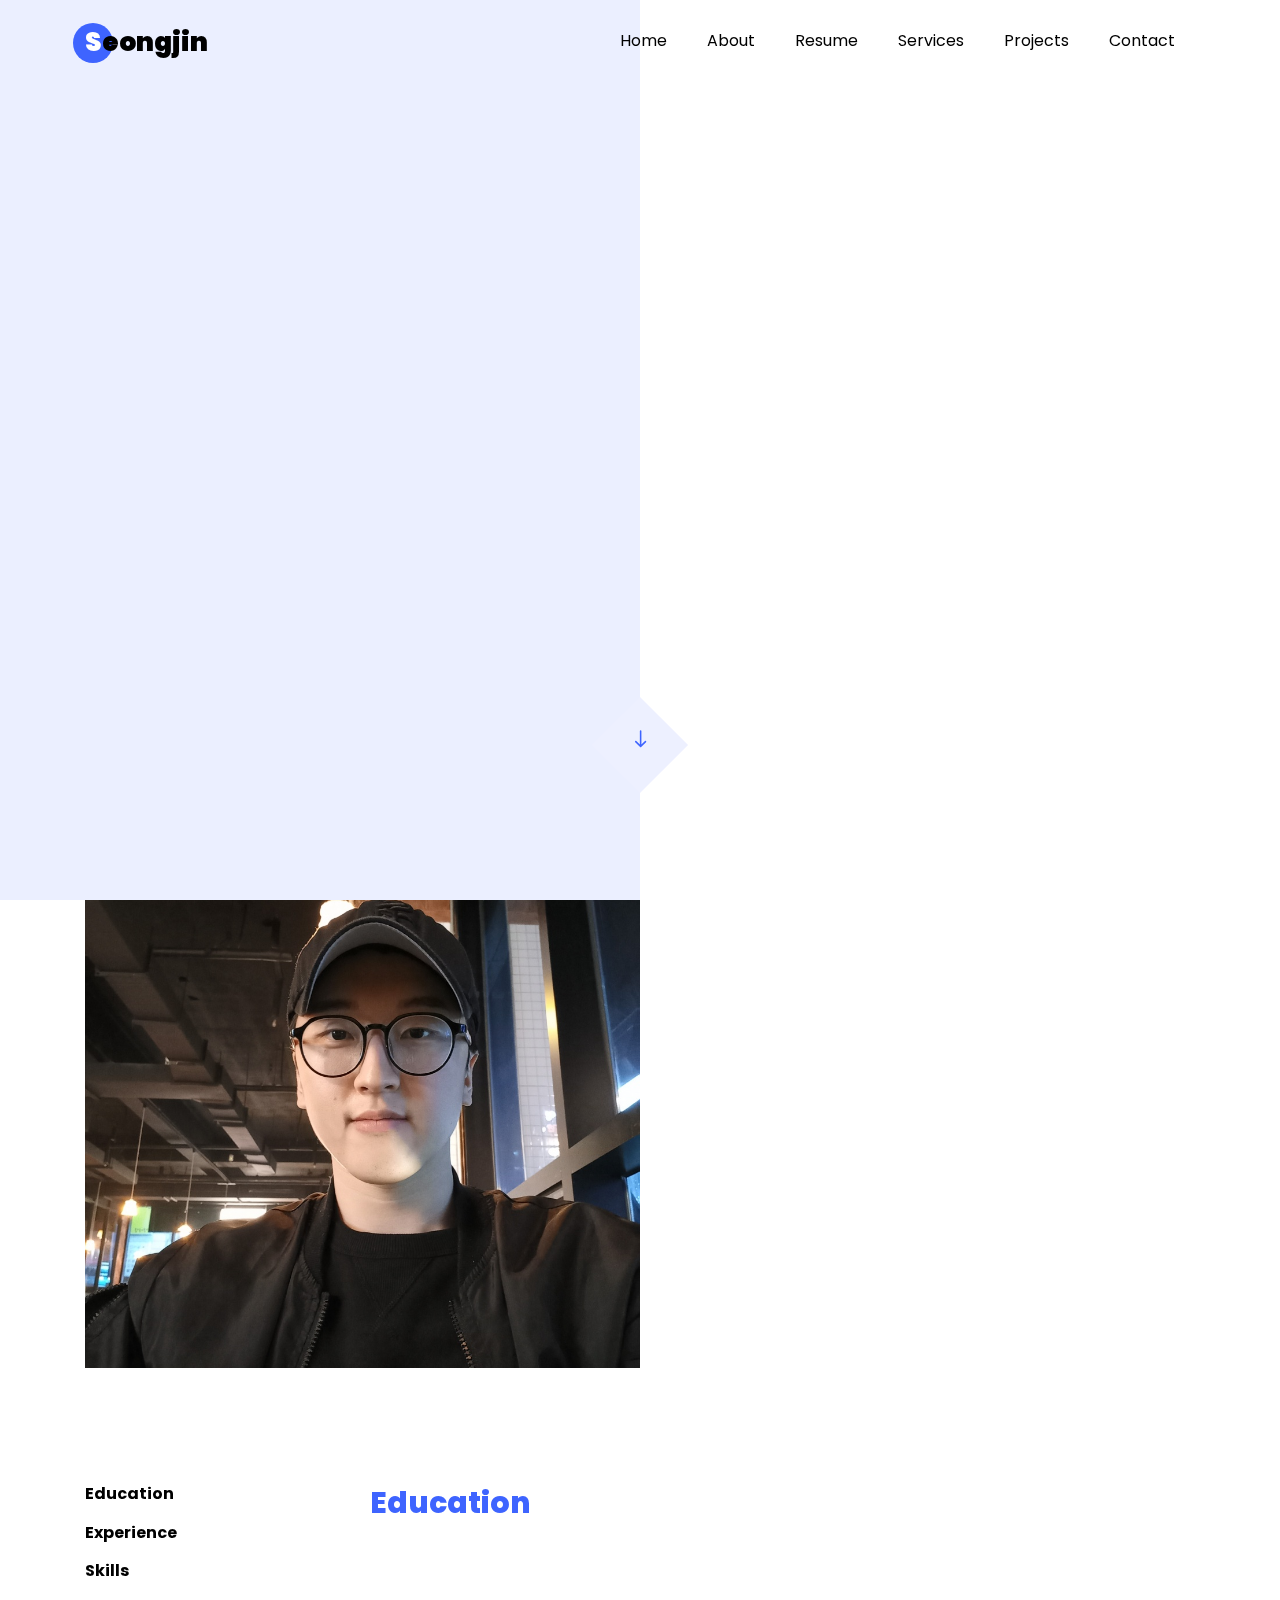
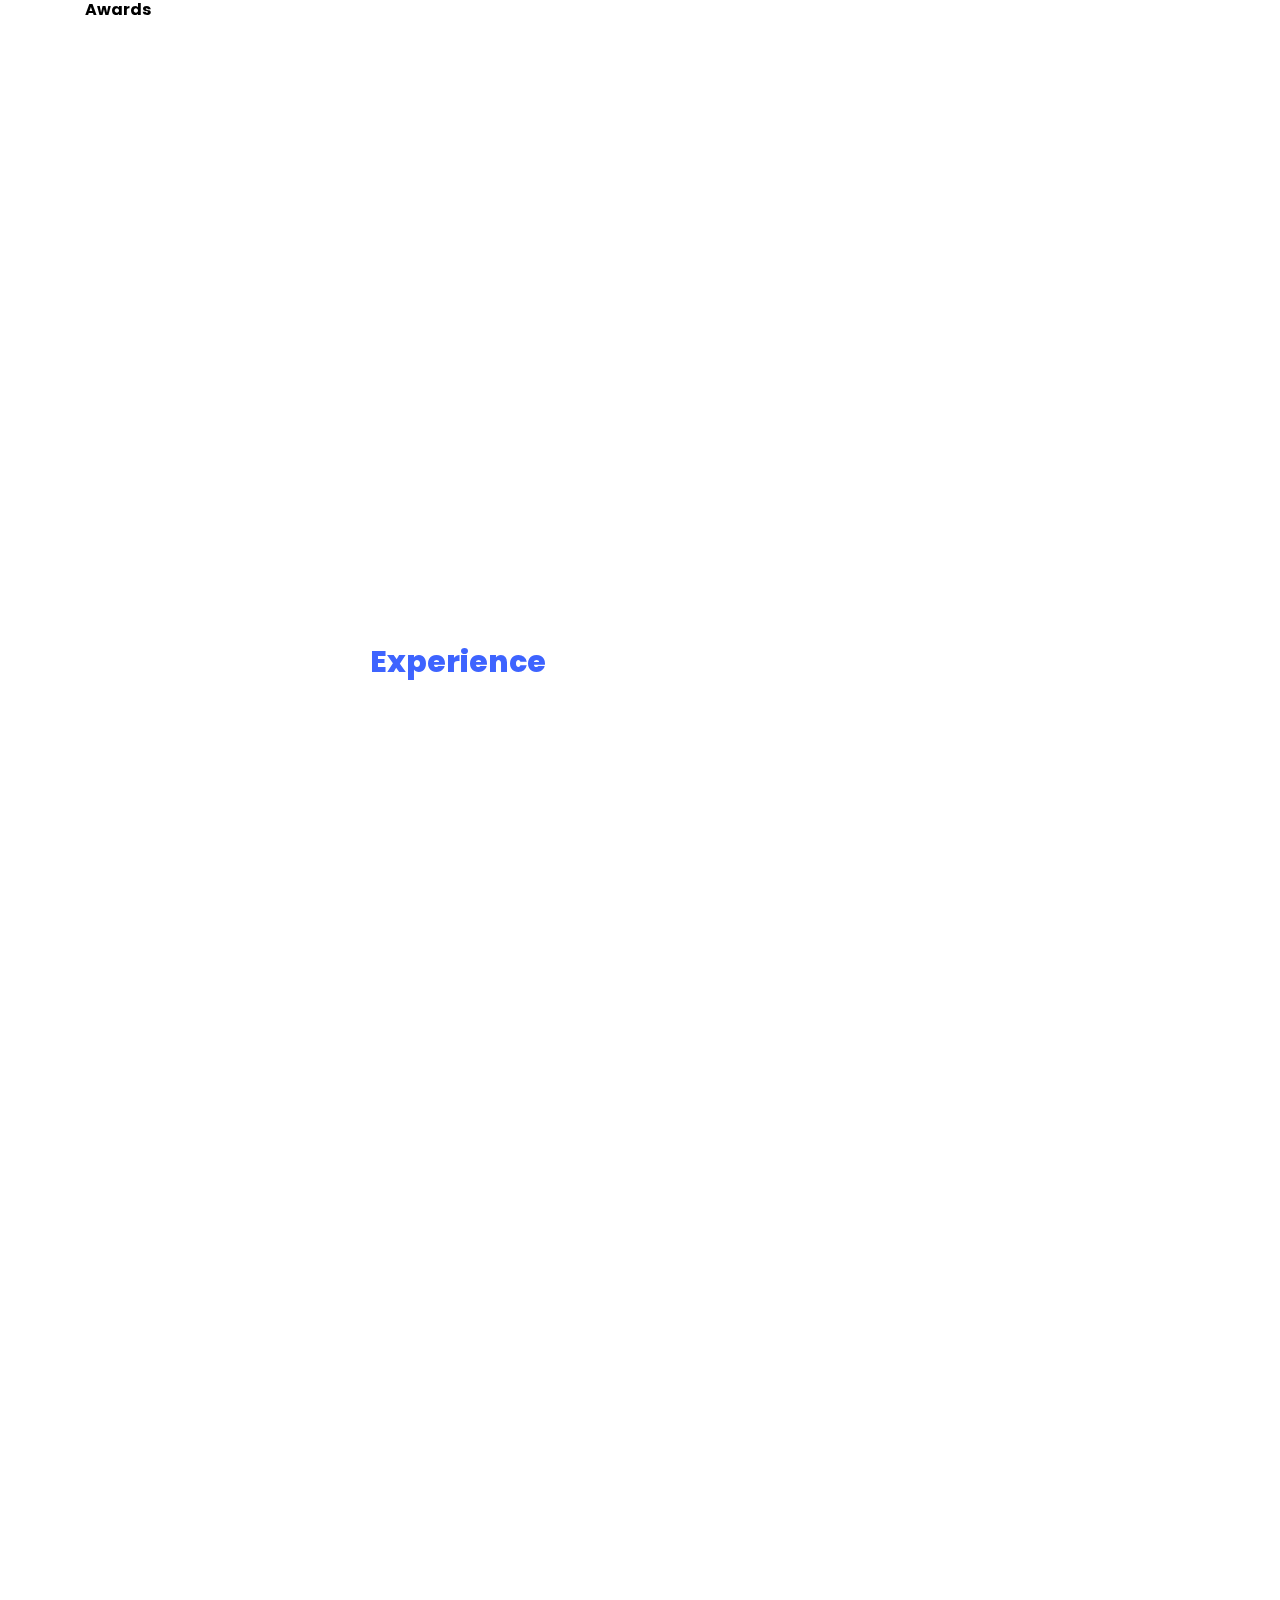
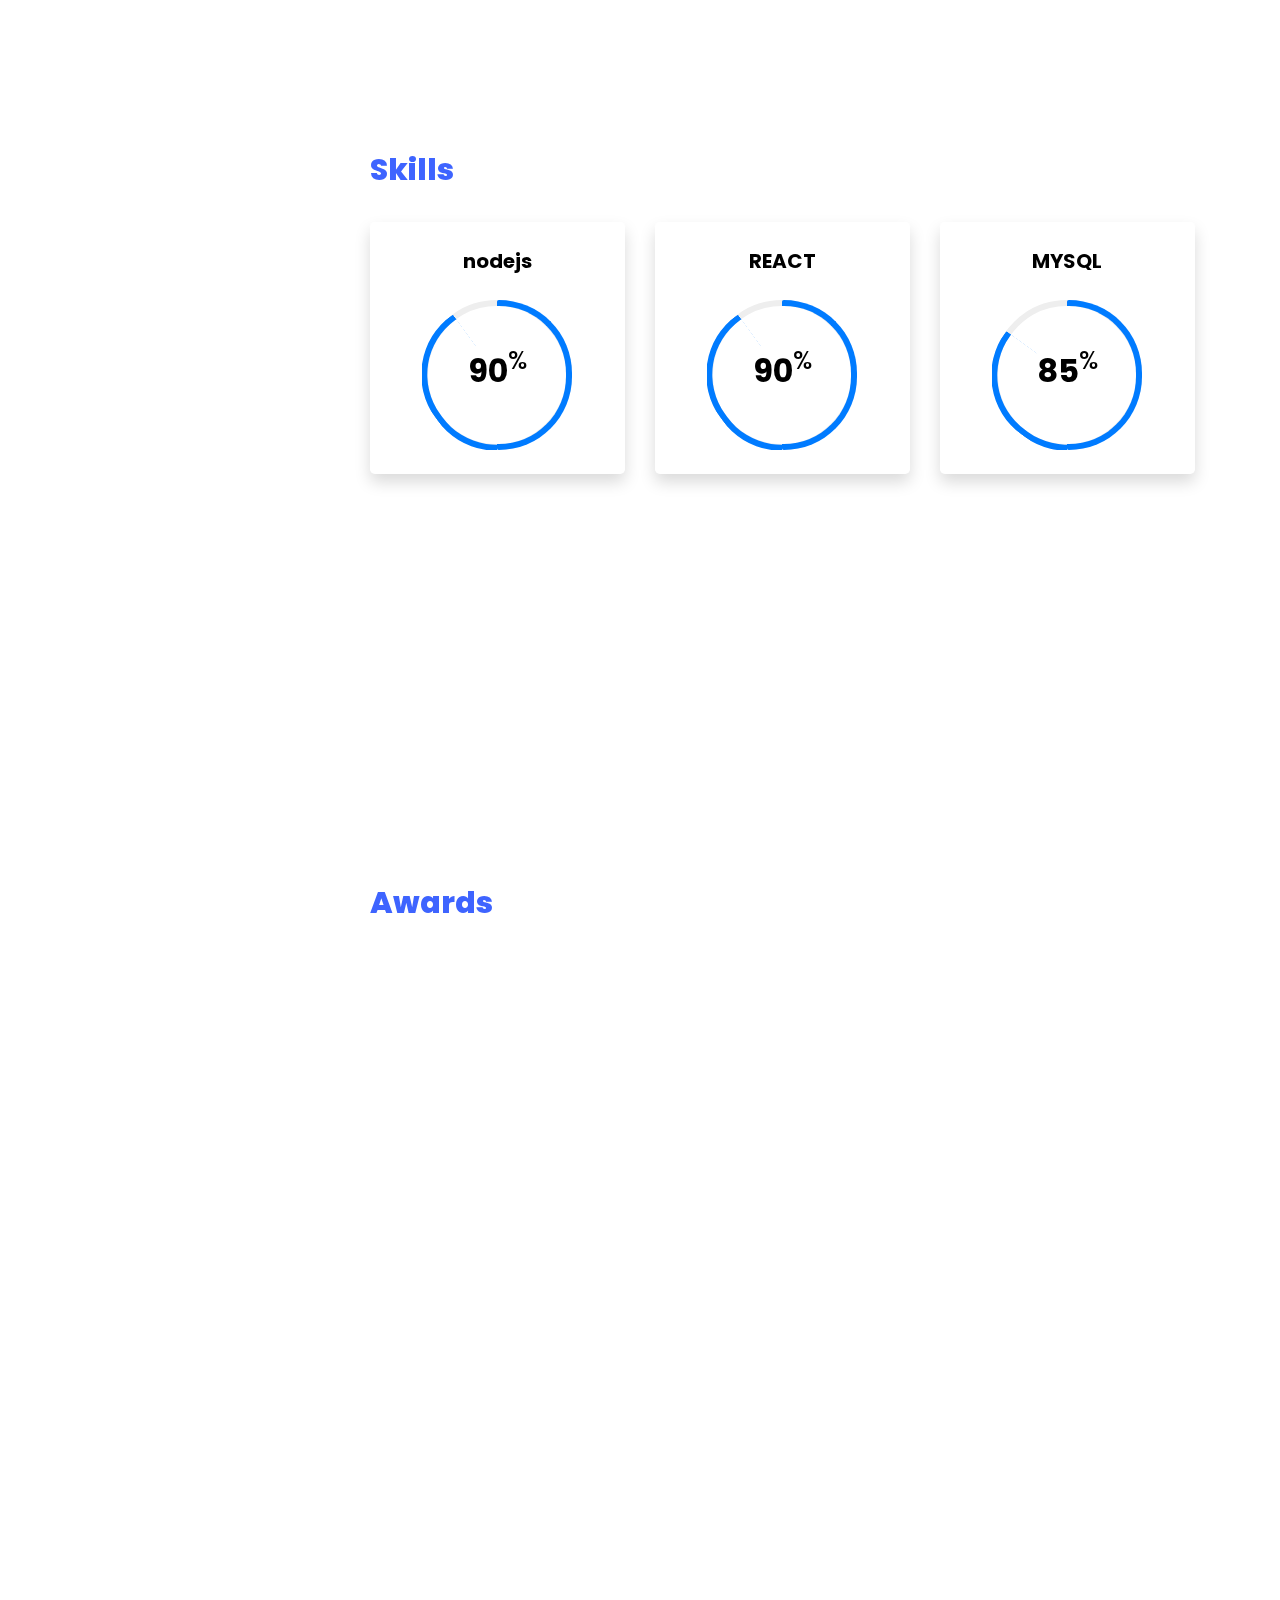
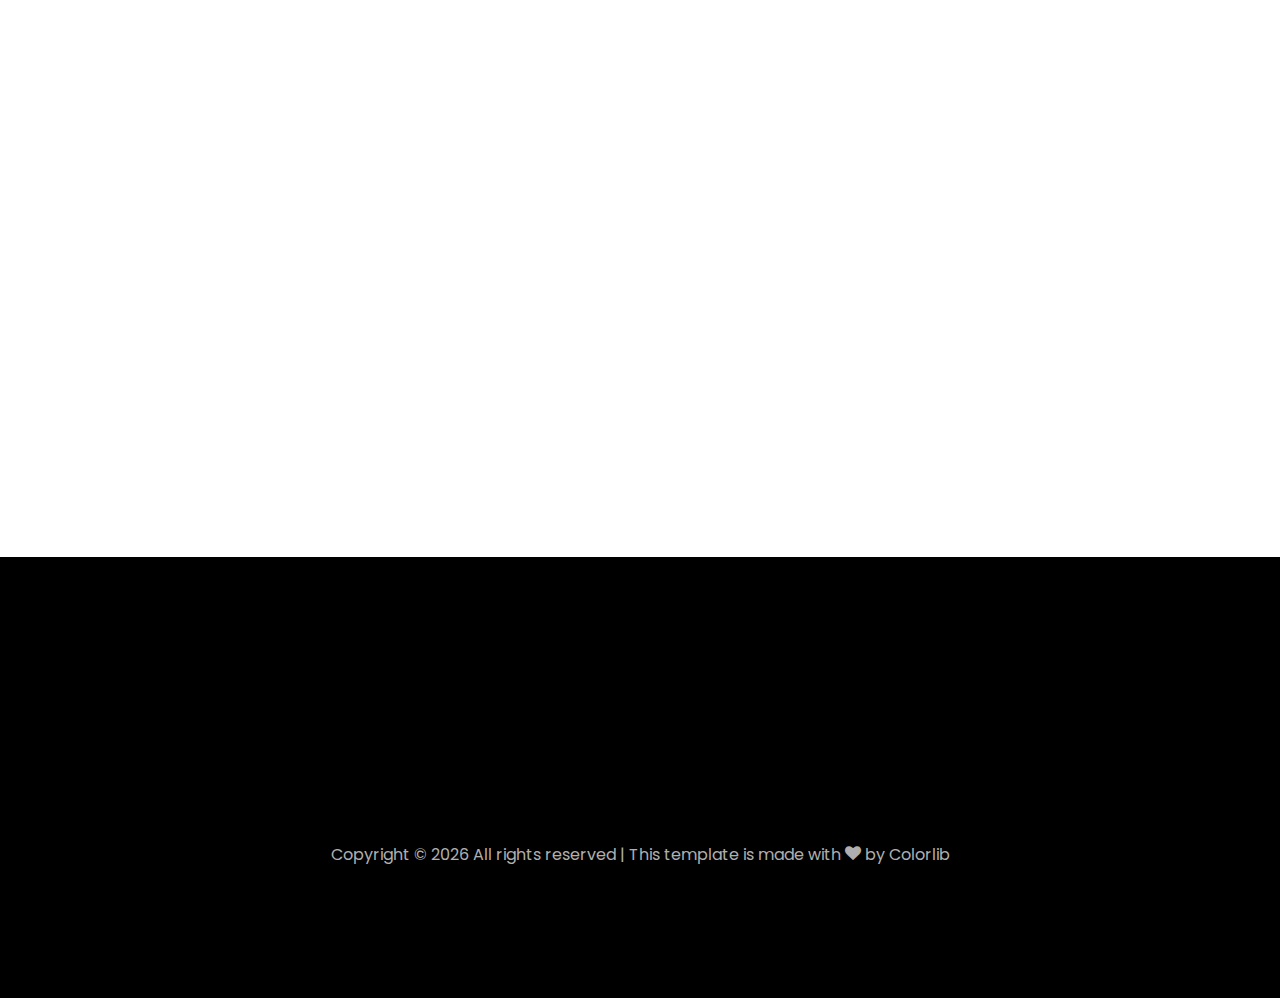
==== commit 5018de3b: "experience 추가" ====
--- a/index.html
+++ b/index.html
@@ -178,7 +178,7 @@
 								<span class="date">2011-2014</span>
 								<h2>선사 고등학교 졸업</h2>
 								<span class="position">문과</span>
-								<p>1학년1학기,2학기 학생 회장 및 체육 차장(학생회) | 2학년1학기 부회장 | 3학년 직업반 학생회장</p>
+								<p>1학년1학기,2학기 학급 회장 및 체육 차장(학생회) | 2학년1학기 부회장 | 3학년 직업반 학급회장</p>
 							</div>
 						</div>
 
@@ -197,6 +197,20 @@
 
 					<div id="page-2" class="page two">
 						<h2 class="heading">Experience</h2>
+
+						<div class="resume-wrap d-flex ftco-animate">
+							<div class="icon d-flex align-items-center justify-content-center">
+								<span class="flaticon-ideas"></span>
+							</div>
+
+							<div class="text pl-3">
+								<span class="date">2022-2022</span>
+								<h2>시티랩스 (citylabs)</h2>
+								<span class="position">개발팀</span>
+								<p>프론트엔드 react , 백엔드 nodejs 를 사용하여 동영상을 NFT화 하여 오픈형 강의 POC 프로젝트 및 e-3da 프로젝트 참여 aws를 이용하여 배포 작업 등 웹개발 관련한 업무 </p>
+							
+							</div>
+						</div>
 
 						<div class="resume-wrap d-flex ftco-animate">
 							<div class="icon d-flex align-items-center justify-content-center">
